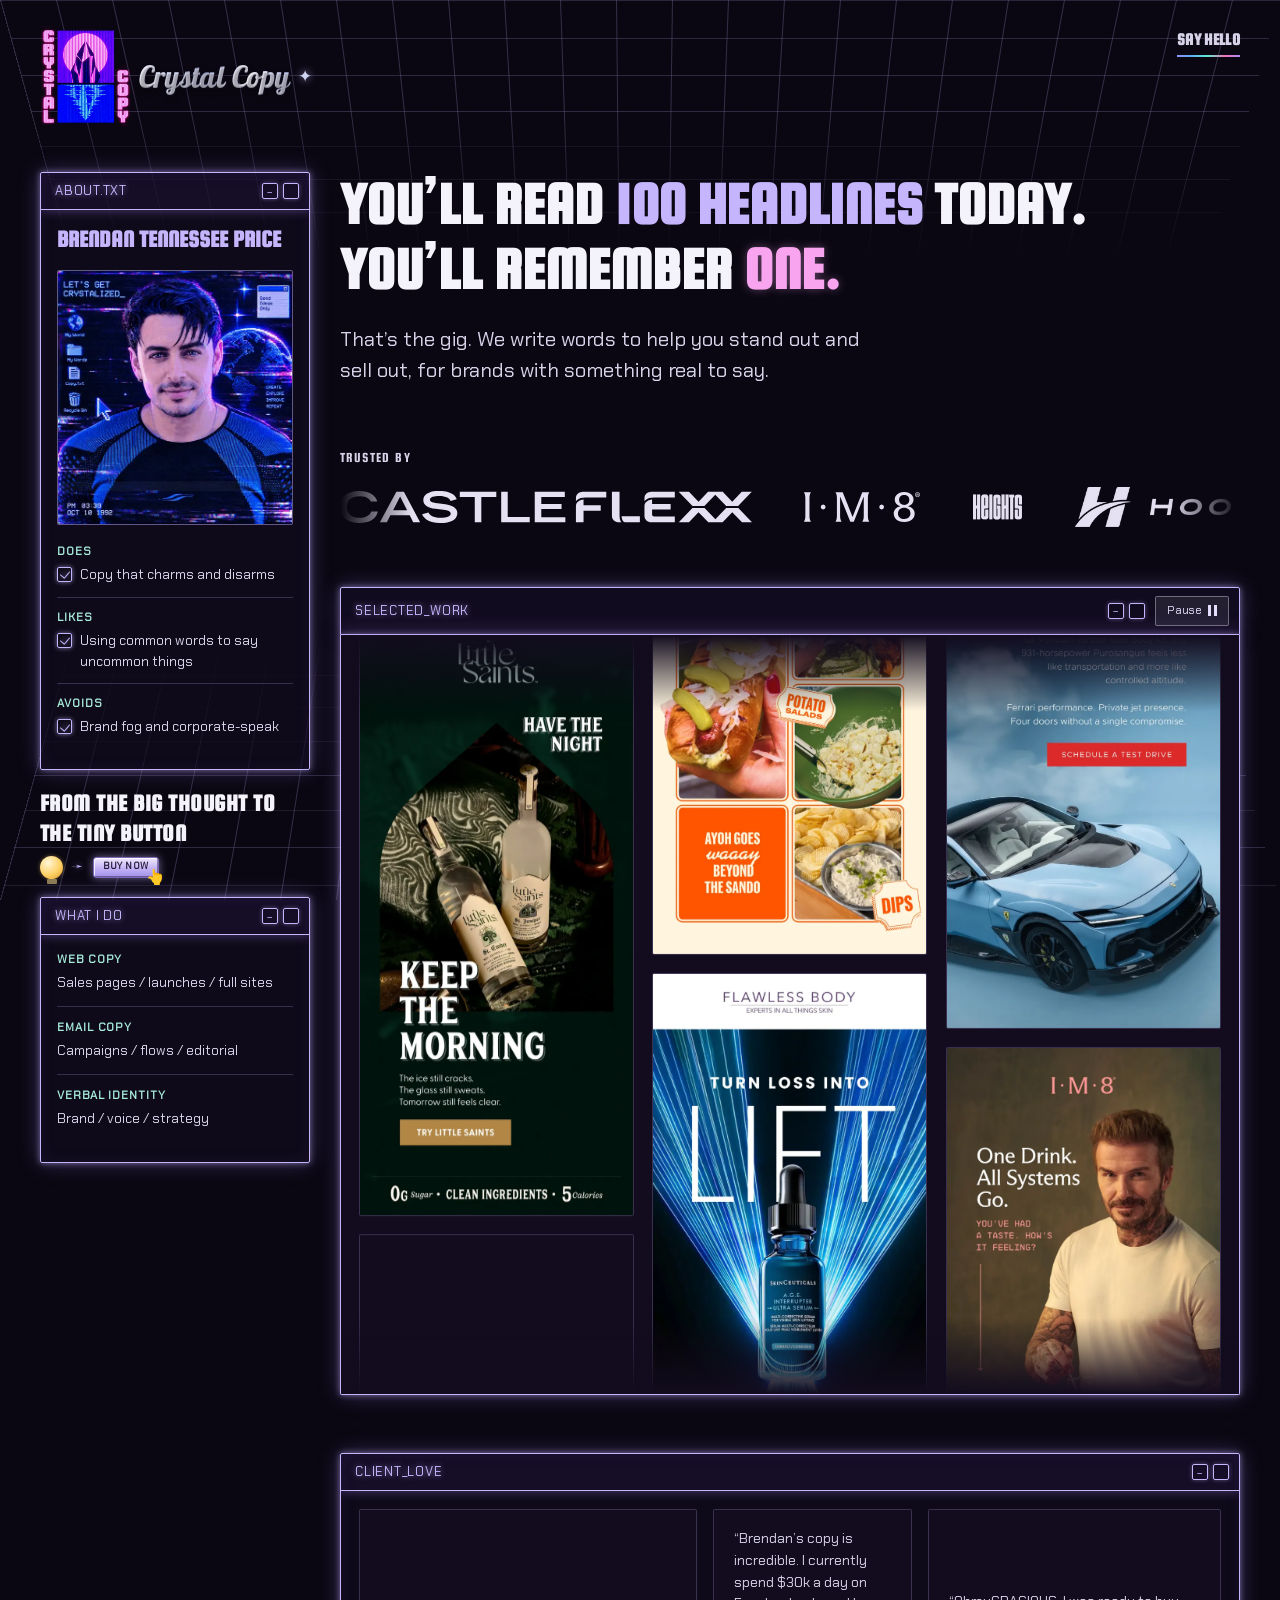
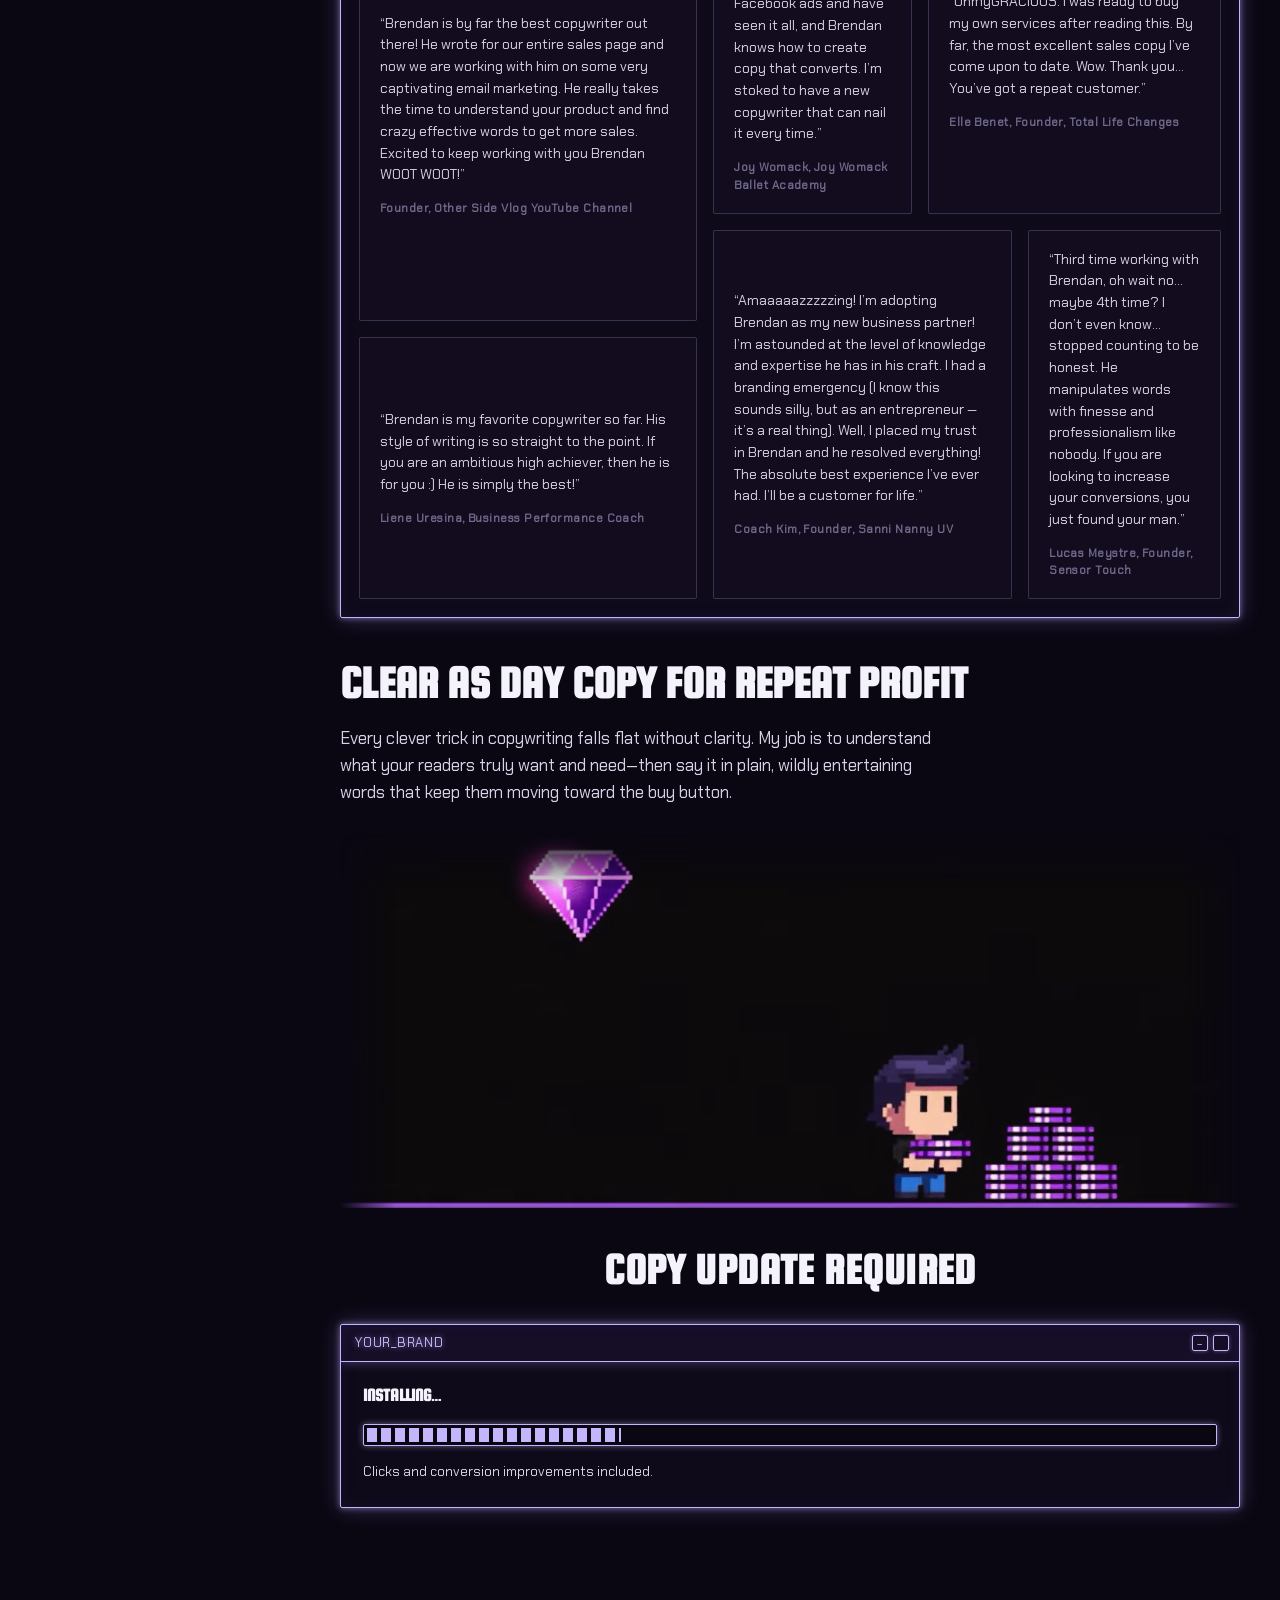
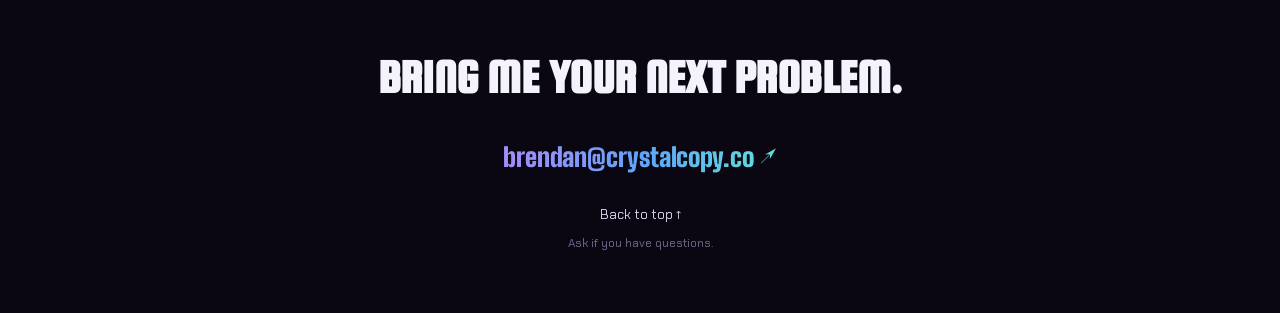
==== index.html @ b353e186 "Fix mobile headline wrap and restyle "one." to match the logo Mobile: the hero headline's single for" ====
<!DOCTYPE html>
<html lang="en">
<head>
<meta charset="UTF-8">
<meta name="viewport" content="width=device-width, initial-scale=1">
<title>Crystal Copy</title>
<meta name="description" content="Crystal Copy writes verbal identity, web copy, launch pages, and email campaigns for brands with something real to say.">
<meta property="og:type" content="website">
<meta property="og:url" content="https://crystalcopy.co/">
<meta property="og:title" content="The words you need">
<meta property="og:description" content="You&rsquo;ll read 100 headlines today. You&rsquo;ll remember one.">
<meta property="og:image" content="https://crystalcopy.co/logo.png">
<meta name="twitter:card" content="summary_large_image">
<meta name="twitter:title" content="The words you need">
<meta name="twitter:description" content="You&rsquo;ll read 100 headlines today. You&rsquo;ll remember one.">
<meta name="twitter:image" content="https://crystalcopy.co/logo.png">
<link rel="preconnect" href="https://fonts.googleapis.com">
<link rel="preconnect" href="https://fonts.gstatic.com" crossorigin>
<link href="https://fonts.googleapis.com/css2?family=Lobster&family=Big+Shoulders+Display:ital,wght@0,700;0,900;1,900&display=swap" rel="stylesheet">
<link rel="stylesheet" href="style.css">
<link rel="icon" href="data:image/svg+xml,%3Csvg xmlns='http://www.w3.org/2000/svg' viewBox='0 0 32 32'%3E%3Cdefs%3E%3ClinearGradient id='g' x1='0' y1='0' x2='1' y2='1'%3E%3Cstop offset='0%25' stop-color='%238b5cf6'/%3E%3Cstop offset='50%25' stop-color='%234fd8e0'/%3E%3Cstop offset='100%25' stop-color='%23ff6ec7'/%3E%3C/linearGradient%3E%3C/defs%3E%3Crect width='32' height='32' rx='8' fill='%2308070d'/%3E%3Ccircle cx='16' cy='16' r='9' fill='url(%23g)'/%3E%3C/svg%3E">
</head>
<body>
<div class="grid-floor" aria-hidden="true"></div>
<div class="grid-ceiling" aria-hidden="true"></div>
<div class="page" id="top">

  <header class="topbar">
    <a class="logo" href="#top">
      <img id="logo-img" class="logo-img" alt="Crystal Copy">
      <span class="logo-text" id="logo-fallback">Crystal Copy <span class="spark" aria-hidden="true">✦</span></span>
    </a>
    <nav class="nav">
      <a class="nav-primary" href="#contact">Say hello</a>
    </nav>
  </header>

  <div class="layout">

    <aside class="sidebar">
      <section class="box box-profile" aria-labelledby="profile-heading">
        <div class="box-titlebar">
          <span class="titlebar-label">ABOUT.TXT</span>
          <span class="winctl-group" aria-hidden="true">
            <span class="winctl">−</span>
            <span class="winctl winctl-max"></span>
          </span>
        </div>
        <div class="box-body">
          <h2 id="profile-heading" class="box-heading">Brendan Tennessee Price</h2>

          <div class="portrait-frame">
            <div class="portrait-clip">
              <div class="portrait-fallback" aria-hidden="true">
                <span class="portrait-plus">+</span>
                <span class="portrait-label">Portrait</span>
              </div>
              <img id="portrait-img" class="portrait-img" alt="Portrait of Brendan Tennessee Price">
            </div>
          </div>

          <dl class="traits">
            <div class="trait">
              <dt>Does</dt>
              <dd><span class="checkbox" aria-hidden="true"></span>Copy that charms and disarms</dd>
            </div>
            <div class="trait">
              <dt>Likes</dt>
              <dd><span class="checkbox" aria-hidden="true"></span>Using common words to say uncommon things</dd>
            </div>
            <div class="trait">
              <dt>Avoids</dt>
              <dd><span class="checkbox" aria-hidden="true"></span>Brand fog and corporate-speak</dd>
            </div>
          </dl>
        </div>
      </section>

      <p class="sidebar-tagline">
        FROM THE BIG THOUGHT TO THE TINY BUTTON
        <span class="idea-flow">
          <span class="idea-bulb" aria-hidden="true"></span>
          <span class="idea-arrow" aria-hidden="true">&rarr;</span>
          <span class="click-button-wrap">
            <span class="click-button" aria-hidden="true">BUY NOW</span>
            <span class="click-finger" aria-hidden="true">&#128070;</span>
          </span>
        </span>
      </p>

      <section class="box box-services" aria-label="What I do">
        <div class="box-titlebar">
          <span class="titlebar-label">WHAT I DO</span>
          <span class="winctl-group" aria-hidden="true">
            <span class="winctl">−</span>
            <span class="winctl winctl-max"></span>
          </span>
        </div>
        <div class="box-body">
          <dl class="services">
            <div class="service">
              <dt>Web copy</dt>
              <dd>Sales pages / launches / full sites</dd>
            </div>
            <div class="service">
              <dt>Email copy</dt>
              <dd>Campaigns / flows / editorial</dd>
            </div>
            <div class="service">
              <dt>Verbal identity</dt>
              <dd>Brand / voice / strategy</dd>
            </div>
          </dl>
        </div>
      </section>
    </aside>

    <main class="main">
      <section class="hero">
        <h1>You&rsquo;ll read <span class="dim">100 headlines</span> today.<br class="hero-break-desktop"> You&rsquo;ll remember <br class="hero-break-mobile"><span class="pop">one.</span></h1>
        <p class="subhead">That&rsquo;s the gig. We write words to help you stand out and sell out, for brands with something real to say.</p>
      </section>

      <section class="marquee-section" aria-label="Brands I've written for">
        <p class="marquee-label">Trusted by</p>
        <div class="marquee-viewport">
          <div class="marquee-track">
            <div class="marquee-group">
              <span class="marquee-logo tier-d" style="--logo-url:url('client-logos/castleflexx.svg');aspect-ratio:12.873" role="img" aria-label="Castleflexx"></span>
              <span class="marquee-logo tier-b" style="--logo-url:url('client-logos/im8.svg');aspect-ratio:3.884" role="img" aria-label="IM8"></span>
              <span class="marquee-logo tier-a" style="--logo-url:url('client-logos/heights.svg');aspect-ratio:1.939" role="img" aria-label="Heights"></span>
              <span class="marquee-logo tier-c" style="--logo-url:url('client-logos/hoolest.png');aspect-ratio:6.567" role="img" aria-label="Hoolest"></span>
              <span class="marquee-logo tier-a" style="--logo-url:url('client-logos/organictraditions.svg');aspect-ratio:2.558" role="img" aria-label="Organic Traditions"></span>
              <span class="marquee-logo tier-a" style="--logo-url:url('client-logos/ketobrick.png');aspect-ratio:2.814" role="img" aria-label="KetoBrick"></span>
              <span class="marquee-logo tier-b" style="--logo-url:url('client-logos/hotchocolatedesign.png');aspect-ratio:5.620" role="img" aria-label="Hot Chocolate Design"></span>
              <span class="marquee-logo tier-a" style="--logo-url:url('client-logos/littlesaints.svg');aspect-ratio:1.826" role="img" aria-label="Little Saints"></span>
              <span class="marquee-logo tier-c" style="--logo-url:url('client-logos/cooljarz.png');aspect-ratio:7.000" role="img" aria-label="CoolJarz"></span>
              <span class="marquee-logo tier-d" style="--logo-url:url('client-logos/isagrutman.png');aspect-ratio:12.258" role="img" aria-label="Isa Grutman"></span>
              <span class="marquee-logo tier-c" style="--logo-url:url('client-logos/eurocar.png');aspect-ratio:9.259" role="img" aria-label="EuroCar"></span>
            </div>
            <div class="marquee-group" aria-hidden="true">
              <span class="marquee-logo tier-d" style="--logo-url:url('client-logos/castleflexx.svg');aspect-ratio:12.873"></span>
              <span class="marquee-logo tier-b" style="--logo-url:url('client-logos/im8.svg');aspect-ratio:3.884"></span>
              <span class="marquee-logo tier-a" style="--logo-url:url('client-logos/heights.svg');aspect-ratio:1.939"></span>
              <span class="marquee-logo tier-c" style="--logo-url:url('client-logos/hoolest.png');aspect-ratio:6.567"></span>
              <span class="marquee-logo tier-a" style="--logo-url:url('client-logos/organictraditions.svg');aspect-ratio:2.558"></span>
              <span class="marquee-logo tier-a" style="--logo-url:url('client-logos/ketobrick.png');aspect-ratio:2.814"></span>
              <span class="marquee-logo tier-b" style="--logo-url:url('client-logos/hotchocolatedesign.png');aspect-ratio:5.620"></span>
              <span class="marquee-logo tier-a" style="--logo-url:url('client-logos/littlesaints.svg');aspect-ratio:1.826"></span>
              <span class="marquee-logo tier-c" style="--logo-url:url('client-logos/cooljarz.png');aspect-ratio:7.000"></span>
              <span class="marquee-logo tier-d" style="--logo-url:url('client-logos/isagrutman.png');aspect-ratio:12.258"></span>
              <span class="marquee-logo tier-c" style="--logo-url:url('client-logos/eurocar.png');aspect-ratio:9.259"></span>
            </div>
          </div>
        </div>
      </section>

      <section class="wall-section" id="work" aria-label="Selected email campaigns">
        <div class="wall-titlebar">
          <span class="titlebar-label">SELECTED_WORK</span>
          <span class="winctl-group" aria-hidden="true">
            <span class="winctl">−</span>
            <span class="winctl winctl-max"></span>
          </span>
          <button id="pause" type="button" aria-pressed="false"><span class="pause-text">Pause</span> <span class="pause-icon" aria-hidden="true"></span></button>
        </div>
        <div id="wall" class="wall" aria-label="Scrolling wall of email campaign designs"></div>
        <p id="notice" class="notice" role="status"></p>
      </section>

      <section class="testimonial-section" aria-label="Client testimonials">
        <div class="box testimonial-box">
          <div class="box-titlebar">
            <span class="titlebar-label">CLIENT_LOVE</span>
            <span class="winctl-group" aria-hidden="true">
              <span class="winctl">−</span>
              <span class="winctl winctl-max"></span>
            </span>
          </div>
          <div class="box-body testimonial-body">
            <div class="testimonial-grid">
              <div class="testimonial-col testimonial-col-left">
                <figure class="testimonial-card t-big">
                  <blockquote>&ldquo;Brendan is by far the best copywriter out there! He wrote for our entire sales page and now we are working with him on some very captivating email marketing. He really takes the time to understand your product and find crazy effective words to get more sales. Excited to keep working with you Brendan WOOT WOOT!&rdquo;</blockquote>
                  <figcaption>Founder, Other Side Vlog YouTube Channel</figcaption>
                </figure>
                <figure class="testimonial-card t-small">
                  <blockquote>&ldquo;Brendan is my favorite copywriter so far. His style of writing is so straight to the point. If you are an ambitious high achiever, then he is for you :) He is simply the best!&rdquo;</blockquote>
                  <figcaption>Liene Uresina, Business Performance Coach</figcaption>
                </figure>
              </div>
              <div class="testimonial-col testimonial-col-right">
                <div class="testimonial-row">
                  <figure class="testimonial-card t-medium">
                    <blockquote>&ldquo;Brendan&rsquo;s copy is incredible. I currently spend $30k a day on Facebook ads and have seen it all, and Brendan knows how to create copy that converts. I&rsquo;m stoked to have a new copywriter that can nail it every time.&rdquo;</blockquote>
                    <figcaption>Joy Womack, Joy Womack Ballet Academy</figcaption>
                  </figure>
                  <figure class="testimonial-card t-wide">
                    <blockquote>&ldquo;OhmyGRACIOUS. I was ready to buy my own services after reading this. By far, the most excellent sales copy I&rsquo;ve come upon to date. Wow. Thank you&hellip; You&rsquo;ve got a repeat customer.&rdquo;</blockquote>
                    <figcaption>Elle Benet, Founder, Total Life Changes</figcaption>
                  </figure>
                </div>
                <div class="testimonial-row">
                  <figure class="testimonial-card t-large">
                    <blockquote>&ldquo;Amaaaaazzzzzing! I&rsquo;m adopting Brendan as my new business partner! I&rsquo;m astounded at the level of knowledge and expertise he has in his craft. I had a branding emergency (I know this sounds silly, but as an entrepreneur &mdash; it&rsquo;s a real thing). Well, I placed my trust in Brendan and he resolved everything! The absolute best experience I&rsquo;ve ever had. I&rsquo;ll be a customer for life.&rdquo;</blockquote>
                    <figcaption>Coach Kim, Founder, Sanni Nanny UV</figcaption>
                  </figure>
                  <figure class="testimonial-card t-narrow">
                    <blockquote>&ldquo;Third time working with Brendan, oh wait no&hellip; maybe 4th time? I don&rsquo;t even know&hellip; stopped counting to be honest. He manipulates words with finesse and professionalism like nobody. If you are looking to increase your conversions, you just found your man.&rdquo;</blockquote>
                    <figcaption>Lucas Meystre, Founder, Sensor Touch</figcaption>
                  </figure>
                </div>
              </div>
            </div>
          </div>
        </div>
      </section>

      <section class="clarity-section" aria-label="Why clarity sells">
        <h2 class="clarity-headline">Clear as day copy for repeat profit</h2>
        <p class="clarity-body">Every clever trick in copywriting falls flat without clarity. My job is to understand what your readers truly want and need&mdash;then say it in plain, wildly entertaining words that keep them moving toward the buy button.</p>
        <div class="clarity-media">
          <video class="clarity-video" autoplay loop muted playsinline poster="crystal-coins-poster.jpg" aria-hidden="true">
            <source src="crystal-coins.webm" type="video/webm">
            <source src="crystal-coins.mp4" type="video/mp4">
          </video>
        </div>
      </section>

      <section class="update-section" aria-label="Copy update notice">
        <h2 class="update-headline">Copy update required</h2>
        <div class="box update-box">
          <div class="box-titlebar">
            <span class="titlebar-label">YOUR_BRAND</span>
            <span class="winctl-group" aria-hidden="true">
              <span class="winctl">−</span>
              <span class="winctl winctl-max"></span>
            </span>
          </div>
          <div class="box-body update-box-body">
            <p class="update-heading">Installing&hellip;</p>
            <div class="update-progress" role="progressbar" aria-valuenow="30" aria-valuemin="0" aria-valuemax="100" aria-label="Installing copy update">
              <div class="update-progress-track">
                <div class="update-progress-segments"></div>
              </div>
            </div>
            <p class="update-subheading">Clicks and conversion improvements included.</p>
          </div>
        </div>
      </section>
    </main>

  </div>

  <footer class="cta" id="contact">
    <h2>Bring me your next problem.</h2>
    <a class="email-link" href="mailto:brendan@crystalcopy.co">brendan@crystalcopy.co <span aria-hidden="true">↗</span></a>
    <div class="cta-row">
      <a class="back-to-top" href="#top">Back to top <span aria-hidden="true">↑</span></a>
      <p class="fine-print">Ask if you have questions.</p>
    </div>
  </footer>

</div>
<script src="script.js"></script>
</body>
</html>
---- style.css ----
/* ---------- Reset & tokens ---------- */
* { box-sizing: border-box; margin: 0; padding: 0; }
[hidden] { display: none !important; }

:root {
  --bg: #0a0712;
  --bg-alt: #120c1e;
  --panel: #130e20;
  --panel-raised: #171129;
  --border: rgba(196, 181, 253, 0.22);
  --border-strong: rgba(196, 181, 253, 0.42);
  --glow: #c4b5fd;
  --text: #f4f2fa;
  --text-dim: #d6d2e8;
  --text-faint: #706a8c;

  --holo: linear-gradient(100deg, #a78bfa 0%, #60a5fa 26%, #5eead4 52%, #f472b6 78%, #a78bfa 100%);
  --titlebar: linear-gradient(180deg, #4a3a78 0%, #34274f 100%);
  --chrome: linear-gradient(100deg,
    #eef0fb 0%, #b8bfe0 8%, #6d72a0 16%, #f5f6ff 26%,
    #9098c8 34%, #4d5182 42%, #e4e7fa 52%, #aab0dc 60%,
    #666c9c 70%, #f5f6ff 80%, #8890c0 90%, #eef0fb 100%);

  --radius-box: 2px;
  --radius-sm: 2px;
}

/* Self-hosted display font for the hero headline and every other
   heading/label that previously used Orbitron. */
@font-face {
  font-family: "Squada One";
  src: url("squada-one.woff2") format("woff2");
  font-weight: 400;
  font-style: normal;
  font-display: swap;
}

/* Self-hosted body font - replaces Share Tech Mono everywhere it was
   used (base body copy, window chrome labels, buttons). */
@font-face {
  font-family: "Chakra Petch";
  src: url("chakra-petch.woff2") format("woff2");
  font-weight: 400;
  font-style: normal;
  font-display: swap;
}

html { scroll-behavior: smooth; }

body {
  background: var(--bg);
  color: var(--text);
  font-family: "Chakra Petch", "Courier New", monospace;
  font-size: 16px;
  line-height: 1.55;
  -webkit-font-smoothing: antialiased;
  position: relative;
  overflow-x: hidden;
}

h1, h2, .box-heading, .titlebar-label {
  font-family: "Squada One", "Big Shoulders Display", "Archivo Black", sans-serif;
  text-transform: uppercase;
}

.titlebar-label, .portrait-label, .trait dt, .service dt, .nav, .fine-print {
  font-family: "Chakra Petch", "Courier New", monospace;
}

a { color: inherit; text-decoration: none; }
ul { list-style: none; }

.page {
  max-width: 1280px;
  margin: 0 auto;
  padding: 0 clamp(16px, 4vw, 40px) 0;
  position: relative;
  z-index: 1;
}

/* ---------- Synthwave grid background ---------- */
/* Symmetric floor + ceiling "room" grid, single line color (mixing two
   colors here previously is what read as "not uniform" once perspective
   compressed them together). A large perspective distance + moderate
   angle keeps compression gradual near each horizon, avoiding the
   moire/bunching artifact steeper setups produced. */
.grid-floor,
.grid-ceiling {
  position: fixed;
  inset: auto 0 0 0;
  height: 46vh;
  z-index: 0;
  pointer-events: none;
  background-image:
    linear-gradient(rgba(196, 181, 253, 0.5) 1px, transparent 1px),
    linear-gradient(90deg, rgba(196, 181, 253, 0.5) 1px, transparent 1px);
  background-size: 56px 56px, 56px 56px;
  transform: perspective(2400px) rotateX(46deg);
  transform-origin: bottom center;
  -webkit-mask-image: linear-gradient(to top, black 0%, black 40%, transparent 100%);
  mask-image: linear-gradient(to top, black 0%, black 40%, transparent 100%);
  opacity: 0.45;
}

.grid-ceiling {
  inset: 0 0 auto 0;
  transform: perspective(2400px) rotateX(-46deg);
  transform-origin: top center;
  -webkit-mask-image: linear-gradient(to bottom, black 0%, black 40%, transparent 100%);
  mask-image: linear-gradient(to bottom, black 0%, black 40%, transparent 100%);
}

/* ---------- Topbar ---------- */
.topbar {
  display: flex;
  align-items: flex-start;
  justify-content: space-between;
  flex-wrap: wrap;
  gap: 14px;
  padding: 26px 0 46px;
}

.logo {
  display: inline-flex;
  align-items: center;
  gap: 8px;
}

.logo-img {
  display: block;
  /* Near-square composite mark (vertical CRYSTAL/COPY type flanking
     center art) - sized by height to sit in the topbar like a badge,
     rather than the old wide wordmark's width-based sizing. */
  height: 100px;
  width: auto;
  max-width: 55vw;
  opacity: 0;
  transition: opacity 0.25s ease;
}

.logo-img.is-loaded {
  opacity: 1;
}

.logo-text {
  font-family: "Lobster", "Brush Script MT", cursive;
  font-size: 30px;
  letter-spacing: 0.01em;
  background: var(--chrome);
  background-size: 250% 100%;
  -webkit-background-clip: text;
  background-clip: text;
  color: transparent;
  text-shadow:
    0 1px 0 rgba(255,255,255,0.5),
    1px 2px 1px rgba(20,14,40,0.55),
    2px 4px 6px rgba(0,0,0,0.45);
  animation: chromeSweep 7s ease-in-out infinite;
  display: inline-flex;
  align-items: center;
  gap: 8px;
}

.logo-text .spark {
  -webkit-text-fill-color: initial;
  background: none;
  text-shadow: none;
  color: #cdd3f0;
  font-size: 17px;
  filter: drop-shadow(0 0 4px rgba(196, 181, 253, 0.8));
}

@keyframes chromeSweep {
  0%, 100% { background-position: 0% 50%; }
  50% { background-position: 100% 50%; }
}

.nav {
  display: flex;
  align-items: center;
  gap: 22px;
  font-size: 13px;
}

.nav a {
  color: var(--text-dim);
  transition: color .2s ease;
}

.nav a:hover { color: var(--text); }

.nav-primary {
  font-family: "Squada One", "Big Shoulders Display", "Archivo Black", sans-serif;
  font-size: 17px;
  font-weight: 700;
  letter-spacing: 0.02em;
  text-transform: uppercase;
  color: var(--text);
  border-bottom: 2px solid;
  border-image: var(--holo) 1;
  padding-bottom: 3px;
}

@keyframes holoShift {
  0%, 100% { background-position: 0% 50%; }
  50% { background-position: 100% 50%; }
}

/* ---------- Layout ---------- */
.layout {
  display: grid;
  grid-template-columns: 270px minmax(0, 1fr);
  gap: clamp(18px, 3vw, 30px);
  padding-bottom: 60px;
}

@media (max-width: 860px) {
  .layout { grid-template-columns: 1fr; }
  /* Lead with the hero + email wall, then the sidebar (bio/services),
     then Copy Update Required last. <main>'s children are spliced
     into .layout's own grid (display: contents) so each section can
     be ordered independently of the sidebar. Desktop keeps its
     side-by-side layout untouched — this only affects the mobile
     single-column stack. */
  .main { display: contents; }
  .hero { order: 1; min-width: 0; }
  .marquee-section { order: 2; min-width: 0; }
  .wall-section { order: 3; min-width: 0; }
  .sidebar { order: 4; }
  .testimonial-section { order: 5; min-width: 0; }
  .clarity-section { order: 6; min-width: 0; }
  .update-section { order: 7; min-width: 0; }
}

/* ---------- Sidebar: boxy window-chrome panels ---------- */
.sidebar {
  display: flex;
  flex-direction: column;
  gap: 18px;
  position: sticky;
  top: 20px;
  align-self: start;
}

@media (max-width: 860px) {
  .sidebar { position: static; flex-direction: row; flex-wrap: wrap; }
  .sidebar .box { flex: 1 1 260px; }
}

.box {
  border: 1.5px solid var(--glow);
  border-radius: var(--radius-box);
  background: rgba(19, 14, 32, 0.55);
  overflow: hidden;
  box-shadow:
    0 0 6px rgba(196, 181, 253, 0.55),
    0 0 22px rgba(167, 139, 250, 0.3),
    inset 0 0 16px rgba(139, 92, 246, 0.08);
}

.box-titlebar, .wall-titlebar {
  display: flex;
  align-items: center;
  gap: 10px;
  padding: 8px 10px 8px 14px;
  background: rgba(139, 92, 246, 0.06);
  border-bottom: 1.5px solid var(--glow);
  box-shadow: 0 1px 10px rgba(167, 139, 250, 0.35);
}

.titlebar-label {
  font-size: 13px;
  letter-spacing: 0.06em;
  color: var(--glow);
  text-shadow: 0 0 6px rgba(196, 181, 253, 0.7);
  flex: 1;
}

.winctl-group {
  display: flex;
  gap: 5px;
}

.winctl {
  width: 16px;
  height: 16px;
  border: 1px solid var(--glow);
  border-radius: 2px;
  display: flex;
  align-items: center;
  justify-content: center;
  font-family: "Chakra Petch", monospace;
  font-size: 11px;
  line-height: 1;
  color: var(--glow);
  background: transparent;
  box-shadow: 0 0 4px rgba(196, 181, 253, 0.4);
}

.box-heading {
  /* Sized to span the box's own content width (matches the portrait
     image below it); bright purple instead of white so the hero
     headline still reads as the page's loudest element. */
  font-size: 24px;
  font-weight: 700;
  line-height: 1.15;
  color: var(--glow);
  margin-bottom: 16px;
}

.box-body {
  padding: 16px 16px 20px;
}

.portrait-frame {
  position: relative;
  width: 100%;
  aspect-ratio: 500 / 541;
  margin: 0 0 18px;
  border-radius: var(--radius-sm);
  border: 1.5px dashed var(--border-strong);
  background: linear-gradient(160deg, rgba(139, 92, 246, 0.14), rgba(94, 234, 212, 0.08));
}

.portrait-frame.has-photo {
  border-style: solid;
}

.portrait-clip {
  position: absolute;
  inset: 0;
  border-radius: inherit;
  overflow: hidden;
}

.portrait-fallback {
  position: absolute;
  inset: 0;
  display: flex;
  flex-direction: column;
  align-items: center;
  justify-content: center;
  gap: 6px;
}

.portrait-plus {
  font-family: "Squada One", "Big Shoulders Display", "Archivo Black", sans-serif;
  font-size: 26px;
  font-weight: 700;
  color: var(--border-strong);
}

.portrait-label {
  font-size: 10.5px;
  letter-spacing: 0.16em;
  text-transform: uppercase;
  color: var(--text-faint);
}

.portrait-img {
  position: absolute;
  inset: 0;
  width: 100%;
  height: 100%;
  object-fit: contain;
  object-position: 50% 50%;
  background: var(--bg-alt);
}

.traits {
  display: flex;
  flex-direction: column;
}

.trait {
  padding: 11px 0;
  border-top: 1px solid var(--border);
}

.trait:first-child { border-top: none; padding-top: 0; }

.trait dt {
  font-size: 11.5px;
  font-weight: 700;
  letter-spacing: 0.08em;
  text-transform: uppercase;
  color: #a8ecdc;
  margin-bottom: 4px;
}

.trait dd {
  display: flex;
  align-items: flex-start;
  gap: 8px;
  font-size: 13.5px;
  color: var(--text-dim);
}

.checkbox {
  flex-shrink: 0;
  display: flex;
  align-items: center;
  justify-content: center;
  width: 15px;
  height: 15px;
  margin-top: 2px;
  border: 1.5px solid var(--glow);
  border-radius: 2px;
  box-shadow: 0 0 5px rgba(196, 181, 253, 0.6);
}

.checkbox::after {
  content: "";
  width: 5px;
  height: 8px;
  margin-top: -1.5px;
  border-right: 1.5px solid var(--glow);
  border-bottom: 1.5px solid var(--glow);
  transform: rotate(40deg);
  filter: drop-shadow(0 0 3px rgba(196, 181, 253, 0.8));
}

.sidebar-tagline {
  font-family: "Squada One", "Big Shoulders Display", "Archivo Black", sans-serif;
  font-size: 24px;
  font-weight: 700;
  letter-spacing: 0.02em;
  line-height: 1.25;
  color: var(--text);
  display: flex;
  align-items: center;
  flex-wrap: wrap;
  gap: 8px;
}

/* Idea -> click sequence: a glowing bulb and an arrow nudge toward the
   button right before it presses, so the loop reads left-to-right. The
   bulb is sized to match the button's own height - big idea, tiny button.
   Grouped in one nowrap flex item so the sequence wraps as a whole
   instead of splitting the arrow from the button on narrow screens. */
.idea-flow {
  display: inline-flex;
  align-items: center;
  flex-wrap: nowrap;
  gap: 8px;
}

.idea-bulb {
  position: relative;
  width: 23px;
  height: 23px;
  border-radius: 50%;
  background: radial-gradient(circle at 35% 30%, #fff6d8, #ffd166 55%, #d99a2b 100%);
  box-shadow: 0 0 4px rgba(255, 209, 102, 0.4);
  animation: bulbGlow 2.6s ease-in-out infinite;
}

.idea-bulb::after {
  content: "";
  position: absolute;
  left: 50%;
  bottom: -5px;
  width: 10px;
  height: 5px;
  transform: translateX(-50%);
  background: #8a7a55;
  border-radius: 1px;
}

@keyframes bulbGlow {
  0%, 60%, 100% { box-shadow: 0 0 4px rgba(255, 209, 102, 0.4); opacity: 0.75; }
  75% { box-shadow: 0 0 12px rgba(255, 209, 102, 1); opacity: 1; }
}

.idea-arrow {
  color: var(--glow);
  font-size: 13px;
  text-shadow: 0 0 6px rgba(196, 181, 253, 0.7);
  animation: arrowNudge 2.6s ease-in-out infinite;
}

@keyframes arrowNudge {
  0%, 60%, 100% { transform: translateX(0); opacity: 0.7; }
  75% { transform: translateX(3px); opacity: 1; }
}

.click-button-wrap {
  position: relative;
  display: inline-flex;
}

.click-finger {
  position: absolute;
  right: -7px;
  bottom: -9px;
  font-size: 15px;
  transform-origin: bottom right;
  animation: fingerTap 2.6s ease-in-out infinite;
}

@keyframes fingerTap {
  0%, 75%, 100% { transform: translateY(0) rotate(0deg); }
  82%, 90% { transform: translateY(2px) rotate(-6deg); }
}

/* A tiny CSS-built "early internet button" instead of a sourced GIF:
   a 3D-beveled button that loops a press animation on its own. */
.click-button {
  display: inline-flex;
  align-items: center;
  justify-content: center;
  margin-left: 2px;
  padding: 3px 9px 4px;
  font-family: "Chakra Petch", monospace;
  font-size: 9.5px;
  font-weight: 700;
  letter-spacing: 0.05em;
  color: #241a38;
  background: linear-gradient(180deg, #efe9ff 0%, #c3b3f5 55%, #a290ea 100%);
  border: 1px solid #7a67b8;
  border-radius: 3px;
  box-shadow:
    inset -1px -1px 0 rgba(40, 24, 66, 0.45),
    inset 1px 1px 0 rgba(255, 255, 255, 0.75),
    0 0 8px rgba(196, 181, 253, 0.55);
  vertical-align: middle;
  transform: translateY(0);
  animation: clickButtonPress 2.6s ease-in-out infinite;
}

@keyframes clickButtonPress {
  0%, 75%, 100% {
    transform: translateY(0);
    box-shadow:
      inset -1px -1px 0 rgba(40, 24, 66, 0.45),
      inset 1px 1px 0 rgba(255, 255, 255, 0.75),
      0 0 8px rgba(196, 181, 253, 0.55);
  }
  82%, 90% {
    transform: translateY(1.5px);
    box-shadow:
      inset 1px 1px 0 rgba(40, 24, 66, 0.4),
      inset -1px -1px 0 rgba(255, 255, 255, 0.35),
      0 0 4px rgba(196, 181, 253, 0.35);
  }
}

.services {
  display: flex;
  flex-direction: column;
}

.service {
  padding: 12px 0;
  border-top: 1px solid var(--border);
}

.service:first-child { border-top: none; padding-top: 0; }

.service dt {
  font-size: 11.5px;
  font-weight: 700;
  letter-spacing: 0.08em;
  text-transform: uppercase;
  color: #a8ecdc;
  margin-bottom: 4px;
}

.service dd {
  font-size: 13.5px;
  color: var(--text-dim);
}

/* ---------- Main / Hero ---------- */
.main { min-width: 0; }

.hero { padding: 0; }

.hero h1 {
  font-family: "Squada One", "Big Shoulders Display", "Archivo Black", sans-serif;
  font-size: clamp(34px, 5.4vw, 60px);
  font-weight: 900;
  line-height: 1.08;
  letter-spacing: 0;
  color: var(--text);
}


.hero h1 .dim { color: var(--glow); }

.hero h1 .pop {
  color: #f9a4ef;
  text-shadow: 0 0 10px rgba(249, 164, 239, 0.35);
}

/* Desktop reads "today." then breaks into "You'll remember one."; on
   mobile that forced break orphans "today." alone on its own short
   line, so the two variants swap which <br> is active: mobile lets
   the whole line flow and wrap naturally, with a break kept only
   right before "one." so it always lands on its own last line. */
.hero-break-mobile { display: none; }

@media (max-width: 860px) {
  .hero-break-desktop { display: none; }
  .hero-break-mobile { display: inline; }
  /* Glow reads stronger at mobile's smaller headline size relative to
     the blur radius, so it's dialed back rather than reused as-is. */
  .hero h1 .pop { text-shadow: 0 0 6px rgba(249, 164, 239, 0.3); }
}

.subhead {
  margin-top: 22px;
  font-size: clamp(18px, 1.6vw, 21px);
  color: var(--text-dim);
  max-width: 46ch;
}

/* ---------- Client logo marquee ---------- */
.marquee-section {
  margin-top: 60px;
  margin-bottom: 60px;
}

.marquee-label {
  font-family: "Squada One", "Big Shoulders Display", "Archivo Black", sans-serif;
  font-size: 14px;
  letter-spacing: 0.1em;
  color: var(--text-dim);
  text-transform: uppercase;
  margin-bottom: 18px;
}

.marquee-viewport {
  overflow: hidden;
  -webkit-mask-image: linear-gradient(90deg, transparent 0, black 72px, black calc(100% - 72px), transparent 100%);
  mask-image: linear-gradient(90deg, transparent 0, black 72px, black calc(100% - 72px), transparent 100%);
}

.marquee-track {
  display: flex;
  width: max-content;
  /* Duration tuned to the doubled group's actual width so the scroll
     speed (px/s) stays constant even though logos are now sized
     individually (optical balance) rather than a uniform box. */
  animation: marqueeScroll 60s linear infinite;
}

.marquee-track:hover {
  animation-play-state: paused;
}

.marquee-group {
  display: flex;
  align-items: center;
  flex-shrink: 0;
  gap: 52px;
  padding-right: 52px;
}

/* Each logo gets a height tuned to its own aspect ratio (set inline)
   rather than a uniform box, so wordmarks with very different
   proportions read as similar visual weight instead of some
   dominating a shared box and others shrinking into it. */
.marquee-logo {
  display: block;
  width: auto;
  height: var(--tier-h);
  flex-shrink: 0;
  background-color: #e6e1f2;
  -webkit-mask-image: var(--logo-url);
  mask-image: var(--logo-url);
  -webkit-mask-repeat: no-repeat;
  mask-repeat: no-repeat;
  -webkit-mask-position: center;
  mask-position: center;
  -webkit-mask-size: contain;
  mask-size: contain;
  transition: background-color 0.2s ease;
}

.tier-a { --tier-h: 26px; }
.tier-b { --tier-h: 30px; }
.tier-c { --tier-h: 40px; }
.tier-d { --tier-h: 32px; }

.marquee-logo:hover {
  background-color: #ff5fd2;
}

@keyframes marqueeScroll {
  from { transform: translateX(0); }
  to { transform: translateX(-50%); }
}

@media (prefers-reduced-motion: reduce) {
  .marquee-track {
    animation: none;
  }
}

@media (max-width: 860px) {
  .marquee-section {
    margin-top: calc(40px - clamp(18px, 3vw, 30px));
    margin-bottom: calc(40px - clamp(18px, 3vw, 30px));
  }
  .marquee-viewport {
    -webkit-mask-image: linear-gradient(90deg, transparent 0, black 40px, black calc(100% - 40px), transparent 100%);
    mask-image: linear-gradient(90deg, transparent 0, black 40px, black calc(100% - 40px), transparent 100%);
  }
  .marquee-group {
    gap: 34px;
    padding-right: 34px;
  }
  .tier-a { --tier-h: 20px; }
  .tier-b { --tier-h: 23px; }
  .tier-c { --tier-h: 31px; }
  .tier-d { --tier-h: 25px; }
}

/* ---------- Wall (email scroll animation) ---------- */
.wall-section { margin-top: 0; }

.wall-titlebar {
  border-radius: var(--radius-box) var(--radius-box) 0 0;
  border: 1.5px solid var(--glow);
  border-bottom: 1.5px solid var(--glow);
  box-shadow:
    0 0 6px rgba(196, 181, 253, 0.55),
    0 0 22px rgba(167, 139, 250, 0.3);
}

#pause {
  background: rgba(255,255,255,0.08);
  color: #e4defc;
  border: 1px solid rgba(255,255,255,0.35);
  border-radius: var(--radius-sm);
  padding: 5px 11px;
  font: inherit;
  font-family: "Chakra Petch", monospace;
  font-size: 11.5px;
  cursor: pointer;
  transition: background .2s ease, border-color .2s ease;
  display: inline-flex;
  align-items: center;
  gap: 6px;
}

#pause:hover {
  background: rgba(255,255,255,0.15);
  border-color: rgba(255,255,255,0.55);
}

#pause:focus-visible {
  outline: 2px solid #5eead4;
  outline-offset: 2px;
}

.pause-icon {
  display: inline-block;
  position: relative;
  width: 9px;
  height: 11px;
}

.pause-icon::before,
.pause-icon::after {
  content: "";
  position: absolute;
  top: 0;
  bottom: 0;
  width: 3px;
  background: currentColor;
}

.pause-icon::before { left: 0; }
.pause-icon::after { right: 0; }

#pause.is-paused .pause-icon {
  width: 0;
  height: 0;
  border-style: solid;
  border-width: 5.5px 0 5.5px 9px;
  border-color: transparent transparent transparent currentColor;
}

#pause.is-paused .pause-icon::before,
#pause.is-paused .pause-icon::after {
  content: none;
}

.wall {
  --gap: clamp(10px, 1.6vw, 18px);
  display: grid;
  grid-template-columns: repeat(3, minmax(0, 1fr));
  gap: var(--gap);
  height: clamp(420px, 72vw, 760px);
  padding: var(--gap);
  overflow: hidden;
  border-radius: 0 0 var(--radius-box) var(--radius-box);
  border: 1.5px solid var(--glow);
  border-top: none;
  background: var(--bg-alt);
  position: relative;
  box-shadow:
    0 0 6px rgba(196, 181, 253, 0.55),
    0 0 22px rgba(167, 139, 250, 0.3);
}

.wall::before {
  content: "";
  position: absolute;
  inset: 0;
  pointer-events: none;
  z-index: 2;
  background: linear-gradient(180deg, var(--bg-alt) 0%, transparent 10%, transparent 90%, var(--bg-alt) 100%);
}

.column { min-width: 0; }
.track { will-change: transform; }
.group { display: flex; flex-direction: column; gap: var(--gap); padding-bottom: var(--gap); }
.card {
  flex-shrink: 0;
  overflow: hidden;
  border-radius: var(--radius-sm);
  border: 1px solid var(--border);
  background: var(--bg-alt);
}
.card img { display: block; width: 100%; height: auto; }

.wall.reduced { overflow-y: auto; }
.wall.reduced .track { transform: none !important; will-change: auto; }
.wall.reduced .group[aria-hidden] { display: none; }
.wall.reduced::before { display: none; }

.notice {
  margin-top: 10px;
  font-size: 12.5px;
  color: var(--text-faint);
  min-height: 1em;
}

/* ---------- Testimonials ---------- */
.testimonial-section { margin-top: 36px; }

.testimonial-body {
  padding: 18px;
}

/* Bento mosaic: a left column of two stacked cards next to a right
   column of two rows of two cards, mirroring an old-internet tiled
   window layout. Each card's height comes from its own quote length
   rather than a forced ratio, so the mosaic stays uneven like the
   reference sketch without clipping or padding any of the text. */
.testimonial-grid {
  display: flex;
  gap: 16px;
}

.testimonial-col {
  display: flex;
  flex-direction: column;
  gap: 16px;
  min-width: 0;
}

.testimonial-col-left { flex: 0 1 40%; }
.testimonial-col-right { flex: 1 1 60%; }

/* The left column's two cards are stretched by the row above them to
   match the right column's total height, so they need their own
   flex-grow (rather than auto height) to actually fill that space
   instead of leaving blank room below the shorter card. */
.testimonial-col-left .t-big { flex: 1.6 1 auto; }
.testimonial-col-left .t-small { flex: 1 1 auto; }

.testimonial-row {
  display: flex;
  gap: 16px;
}

.testimonial-row .testimonial-card { min-width: 0; }
.testimonial-row .t-medium { flex: 1; }
.testimonial-row .t-wide { flex: 1.6; }
.testimonial-row .t-large { flex: 1.7; }
.testimonial-row .t-narrow { flex: 1; }

.testimonial-card {
  display: flex;
  flex-direction: column;
  justify-content: center;
  gap: 14px;
  padding: 18px 20px;
  border: 1px solid var(--border);
  border-radius: var(--radius-sm);
  background: var(--bg-alt);
}

.testimonial-card blockquote {
  font-size: 14px;
  line-height: 1.55;
  color: var(--text-dim);
}

.testimonial-card figcaption {
  font-size: 11.5px;
  font-weight: 700;
  letter-spacing: 0.04em;
  color: var(--text-faint);
}

@media (max-width: 860px) {
  .testimonial-section { margin-top: 28px; }
  .testimonial-body { padding: 14px; }
  .testimonial-grid,
  .testimonial-row {
    flex-direction: column;
  }
  .testimonial-col-left,
  .testimonial-col-right {
    flex: 1 1 auto;
  }
  .testimonial-row .t-medium,
  .testimonial-row .t-wide,
  .testimonial-row .t-large,
  .testimonial-row .t-narrow {
    flex: 1 1 auto;
  }
}

/* ---------- Clarity pitch ---------- */
.clarity-section { margin-top: 40px; }

.clarity-headline {
  font-family: "Squada One", "Big Shoulders Display", "Archivo Black", sans-serif;
  font-size: clamp(28px, 4.2vw, 46px);
  font-weight: 900;
  line-height: 1.1;
  color: var(--text);
}

.clarity-body {
  margin-top: 16px;
  font-size: clamp(15px, 1.4vw, 17px);
  line-height: 1.6;
  color: var(--text-dim);
  max-width: 60ch;
}

/* Fades on top/left/right so the video's black background blends into
   the page instead of showing a faint edge against the near-black
   site background. The bottom stays crisp (it's the character's
   ground line, not blank background), so it's split across two
   elements: the wrapper fades left/right, the video itself fades top
   only — nesting composes the two instead of needing mask-composite. */
.clarity-media {
  margin-top: 28px;
  overflow: hidden;
  -webkit-mask-image: linear-gradient(90deg, transparent 0, black 56px, black calc(100% - 56px), transparent 100%);
  mask-image: linear-gradient(90deg, transparent 0, black 56px, black calc(100% - 56px), transparent 100%);
}

.clarity-video {
  display: block;
  width: 100%;
  height: auto;
  border-radius: var(--radius-sm);
  -webkit-mask-image: linear-gradient(180deg, transparent 0, black 56px);
  mask-image: linear-gradient(180deg, transparent 0, black 56px);
}

@media (max-width: 860px) {
  .clarity-section { margin-top: 28px; }
  .clarity-media {
    margin-top: 20px;
    -webkit-mask-image: linear-gradient(90deg, transparent 0, black 32px, black calc(100% - 32px), transparent 100%);
    mask-image: linear-gradient(90deg, transparent 0, black 32px, black calc(100% - 32px), transparent 100%);
  }
  .clarity-video {
    -webkit-mask-image: linear-gradient(180deg, transparent 0, black 32px);
    mask-image: linear-gradient(180deg, transparent 0, black 32px);
  }
}

/* ---------- Copy update notice ---------- */
.update-section {
  margin-top: 28px;
  text-align: center;
}

.update-headline {
  font-family: "Squada One", "Big Shoulders Display", "Archivo Black", sans-serif;
  font-size: clamp(26px, 4vw, 44px);
  font-weight: 900;
  letter-spacing: 0.01em;
  margin-bottom: 20px;
}

.update-box {
  width: 100%;
  text-align: left;
}

.update-box-body {
  padding: 20px 22px 24px;
}

.update-heading {
  font-family: "Squada One", "Big Shoulders Display", "Archivo Black", sans-serif;
  font-size: 18px;
  font-weight: 700;
  text-transform: uppercase;
  color: var(--text);
  margin-bottom: 14px;
}

.update-progress {
  margin-bottom: 16px;
}

/* Chunky, segmented DOS/Win95-style loading bar — built from repeating
   blocks for the retro-digital read. Stuck at a static ~30% with a
   slow pulsating glow rather than an actively filling animation. */
.update-progress-track {
  position: relative;
  height: 22px;
  padding: 3px;
  border: 1.5px solid var(--glow);
  border-radius: 2px;
  background: rgba(10, 7, 18, 0.6);
  box-shadow: 0 0 6px rgba(196, 181, 253, 0.5), inset 0 0 8px rgba(0, 0, 0, 0.5);
  overflow: hidden;
}

.update-progress-segments {
  height: 100%;
  width: 30%;
  background-image: repeating-linear-gradient(
    90deg,
    var(--glow) 0px,
    var(--glow) 10px,
    transparent 10px,
    transparent 14px
  );
  animation: updateGlowPulse 2.8s ease-in-out infinite;
}

@keyframes updateGlowPulse {
  0%, 100% { filter: drop-shadow(0 0 2px rgba(196, 181, 253, 0.5)); opacity: 0.8; }
  50% { filter: drop-shadow(0 0 9px rgba(196, 181, 253, 1)); opacity: 1; }
}

.update-subheading {
  font-size: 13.5px;
  color: var(--text-dim);
}

/* ---------- Footer / CTA ---------- */
.cta {
  padding: 72px 0 60px;
  text-align: center;
}

.cta h2 {
  font-family: "Squada One", "Big Shoulders Display", "Archivo Black", sans-serif;
  font-size: clamp(30px, 4.2vw, 48px);
  font-weight: 900;
  letter-spacing: -0.005em;
}

.email-link {
  display: inline-block;
  margin-top: 22px;
  font-size: clamp(19px, 2.4vw, 26px);
  font-weight: 900;
  font-family: "Big Shoulders Display", "Archivo Black", sans-serif;
  background: var(--holo);
  background-size: 200% 200%;
  -webkit-background-clip: text;
  background-clip: text;
  color: transparent;
  animation: holoShift 9s ease-in-out infinite;
  transition: opacity .2s ease;
}

.email-link:hover { opacity: 0.8; }

.cta-row {
  margin-top: 28px;
  display: flex;
  flex-direction: column;
  align-items: center;
  gap: 8px;
}

.back-to-top {
  font-size: 13px;
  font-weight: 500;
  color: var(--text-dim);
  border-bottom: 1px solid transparent;
  transition: color .2s ease, border-color .2s ease;
}

.back-to-top:hover {
  color: var(--text);
  border-color: var(--border);
}

.fine-print {
  font-size: 12px;
  color: var(--text-faint);
}
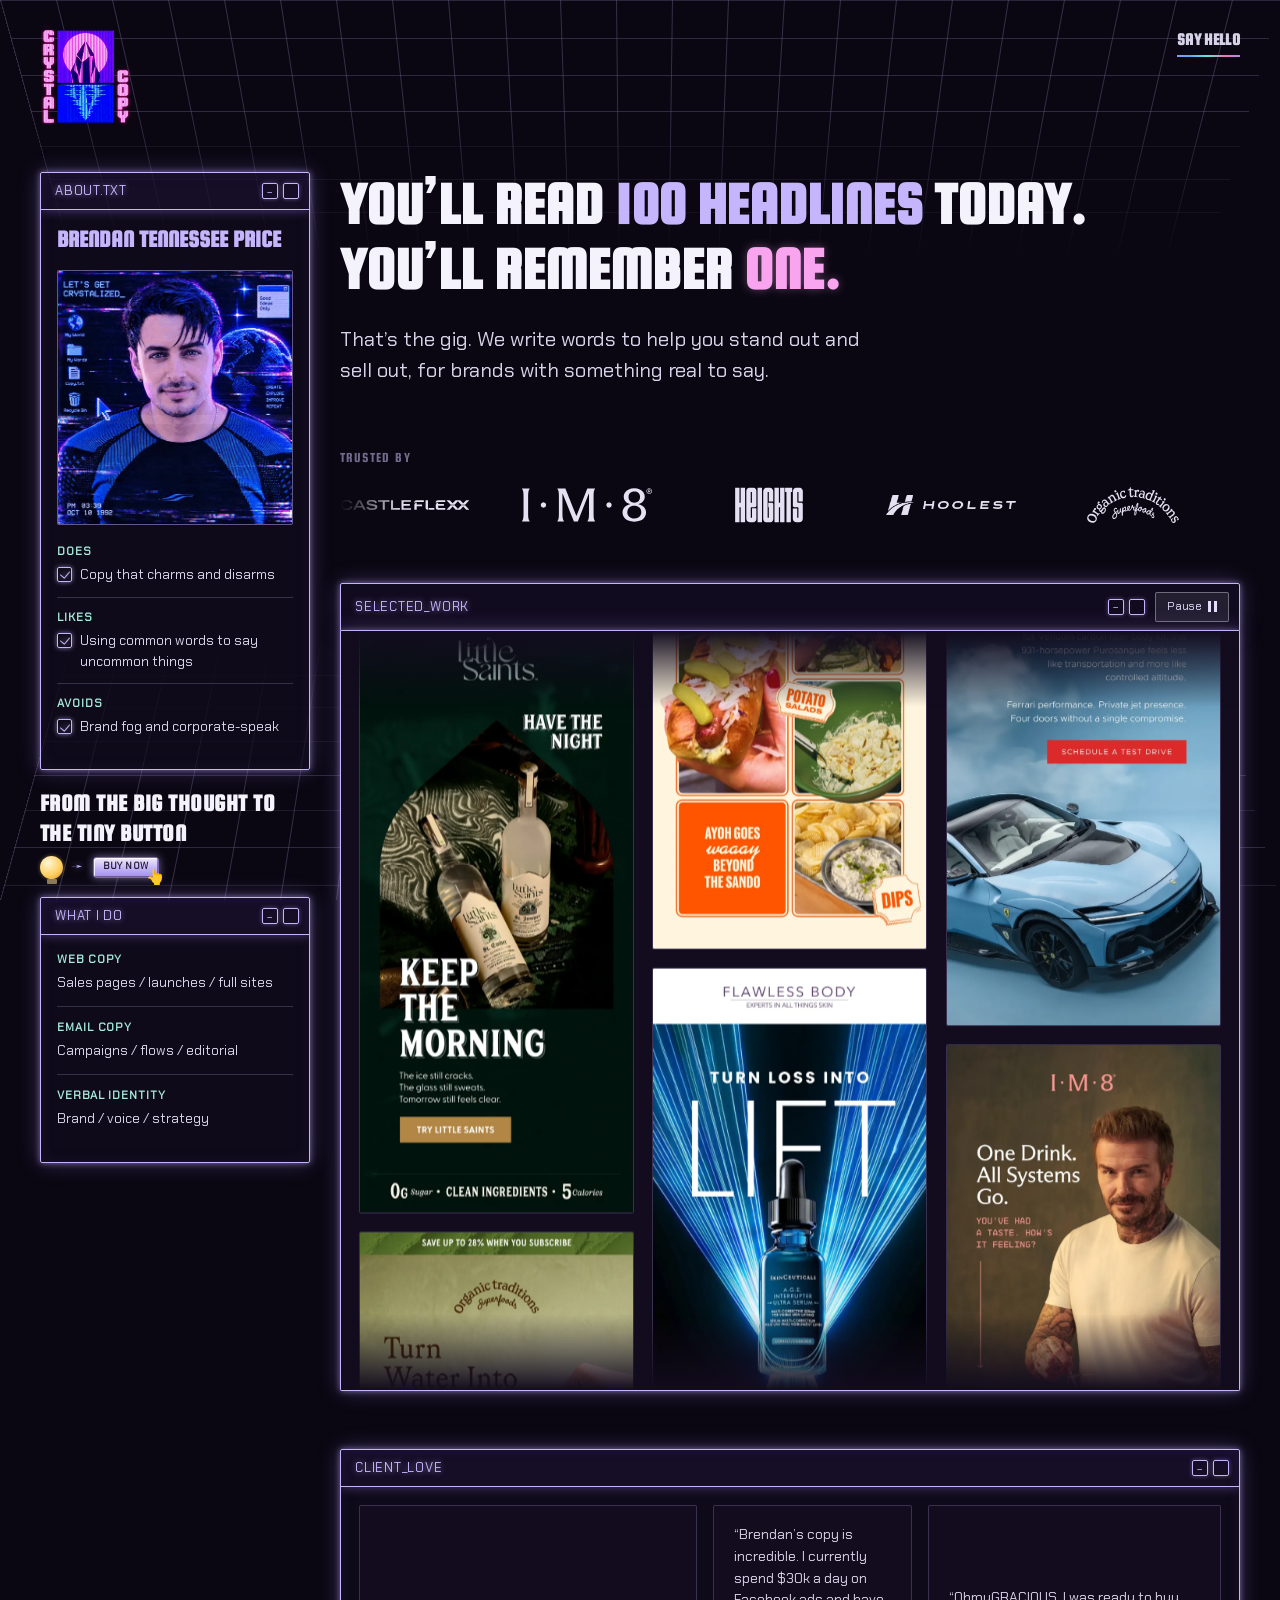
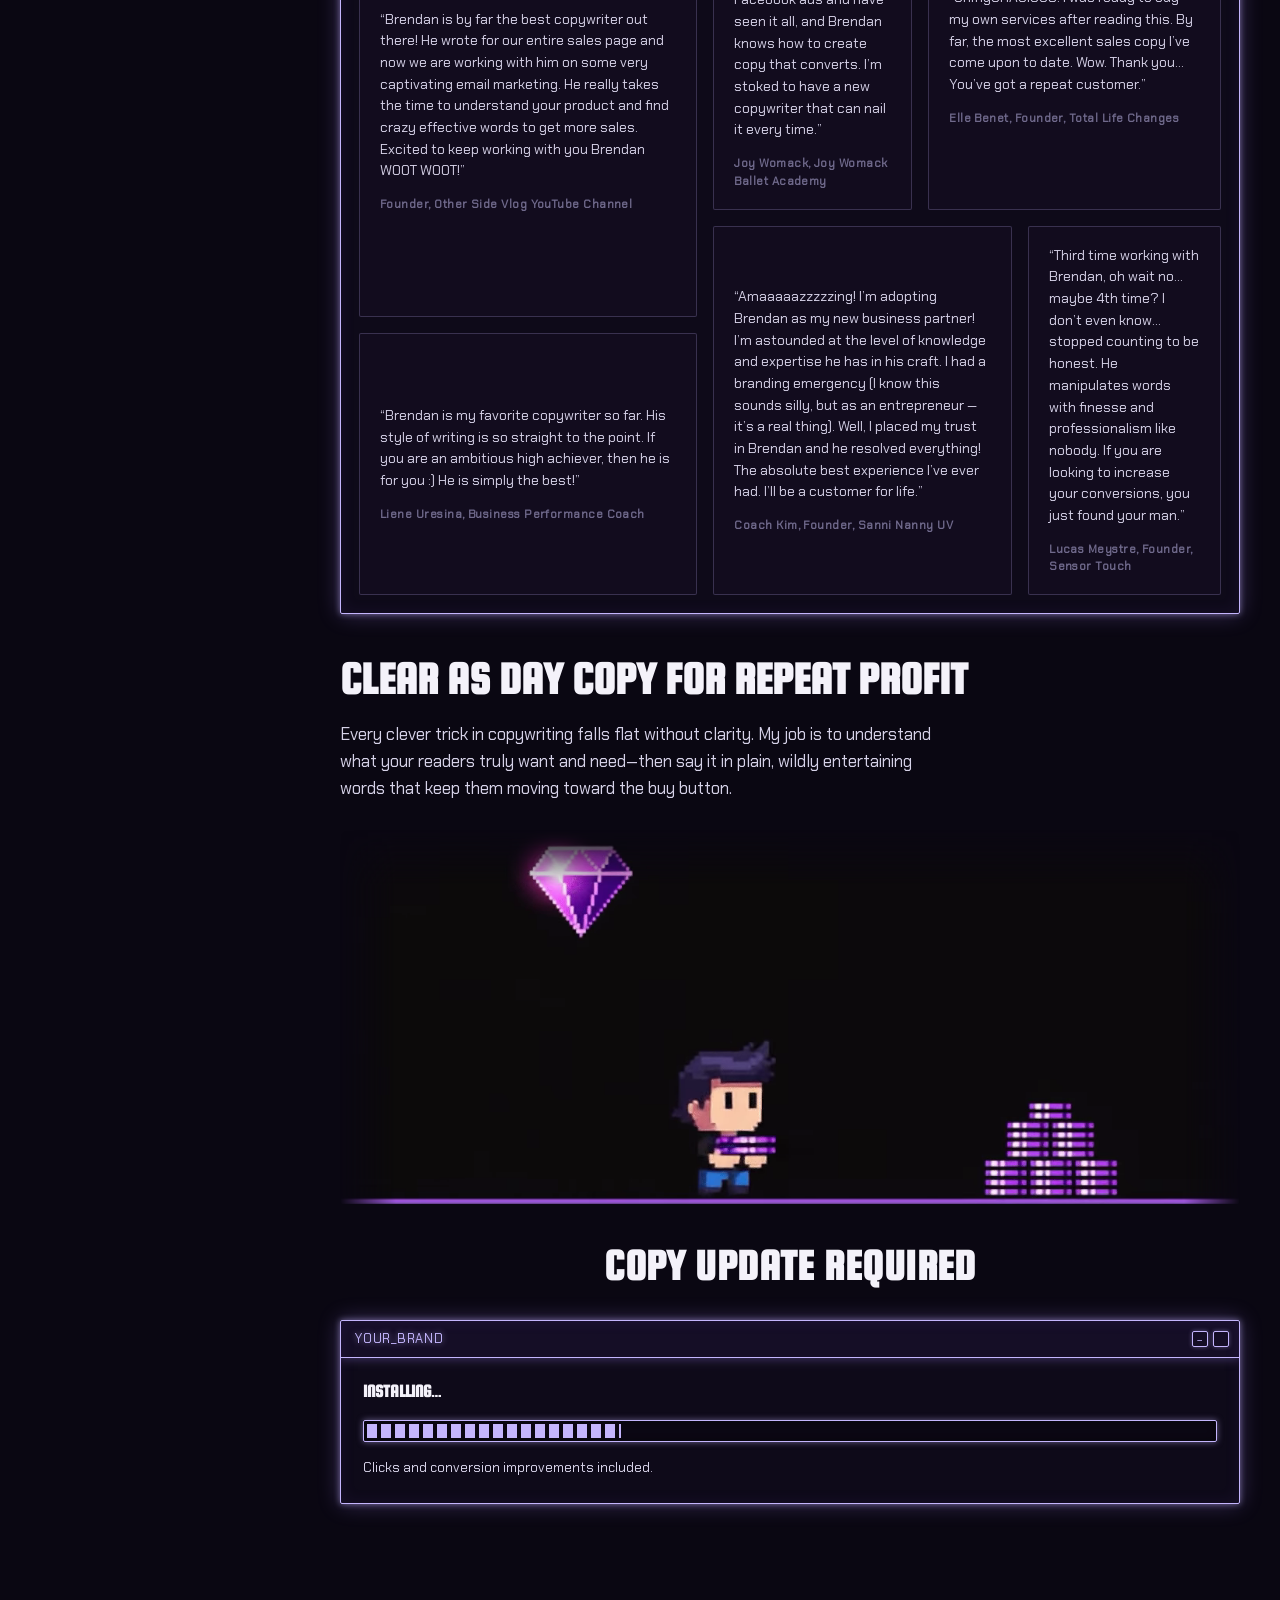
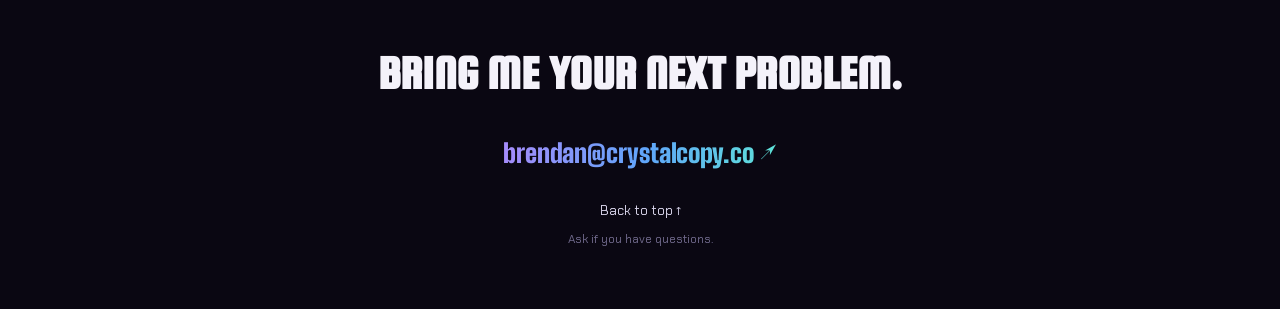
==== commit bc57327d: "Fix mobile headline wrap and restyle "one." to match the logo Mobile: the hero headline's single for" ====
--- a/index.html
+++ b/index.html
@@ -28,7 +28,7 @@
   <header class="topbar">
     <a class="logo" href="#top">
       <img id="logo-img" class="logo-img" alt="Crystal Copy">
-      <span class="logo-text" id="logo-fallback">Crystal Copy <span class="spark" aria-hidden="true">✦</span></span>
+      <span class="logo-text" id="logo-fallback" hidden>Crystal Copy <span class="spark" aria-hidden="true">✦</span></span>
     </a>
     <nav class="nav">
       <a class="nav-primary" href="#contact">Say hello</a>
@@ -126,30 +126,30 @@
         <div class="marquee-viewport">
           <div class="marquee-track">
             <div class="marquee-group">
-              <span class="marquee-logo tier-d" style="--logo-url:url('client-logos/castleflexx.svg');aspect-ratio:12.873" role="img" aria-label="Castleflexx"></span>
-              <span class="marquee-logo tier-b" style="--logo-url:url('client-logos/im8.svg');aspect-ratio:3.884" role="img" aria-label="IM8"></span>
-              <span class="marquee-logo tier-a" style="--logo-url:url('client-logos/heights.svg');aspect-ratio:1.939" role="img" aria-label="Heights"></span>
-              <span class="marquee-logo tier-c" style="--logo-url:url('client-logos/hoolest.png');aspect-ratio:6.567" role="img" aria-label="Hoolest"></span>
-              <span class="marquee-logo tier-a" style="--logo-url:url('client-logos/organictraditions.svg');aspect-ratio:2.558" role="img" aria-label="Organic Traditions"></span>
-              <span class="marquee-logo tier-a" style="--logo-url:url('client-logos/ketobrick.png');aspect-ratio:2.814" role="img" aria-label="KetoBrick"></span>
-              <span class="marquee-logo tier-b" style="--logo-url:url('client-logos/hotchocolatedesign.png');aspect-ratio:5.620" role="img" aria-label="Hot Chocolate Design"></span>
-              <span class="marquee-logo tier-a" style="--logo-url:url('client-logos/littlesaints.svg');aspect-ratio:1.826" role="img" aria-label="Little Saints"></span>
-              <span class="marquee-logo tier-c" style="--logo-url:url('client-logos/cooljarz.png');aspect-ratio:7.000" role="img" aria-label="CoolJarz"></span>
-              <span class="marquee-logo tier-d" style="--logo-url:url('client-logos/isagrutman.png');aspect-ratio:12.258" role="img" aria-label="Isa Grutman"></span>
-              <span class="marquee-logo tier-c" style="--logo-url:url('client-logos/eurocar.png');aspect-ratio:9.259" role="img" aria-label="EuroCar"></span>
+              <span class="marquee-logo" style="--logo-url:url('client-logos/castleflexx.svg')" role="img" aria-label="Castleflexx"></span>
+              <span class="marquee-logo" style="--logo-url:url('client-logos/im8.svg')" role="img" aria-label="IM8"></span>
+              <span class="marquee-logo" style="--logo-url:url('client-logos/heights.svg')" role="img" aria-label="Heights"></span>
+              <span class="marquee-logo" style="--logo-url:url('client-logos/hoolest.png')" role="img" aria-label="Hoolest"></span>
+              <span class="marquee-logo" style="--logo-url:url('client-logos/organictraditions.svg')" role="img" aria-label="Organic Traditions"></span>
+              <span class="marquee-logo" style="--logo-url:url('client-logos/ketobrick.png')" role="img" aria-label="KetoBrick"></span>
+              <span class="marquee-logo" style="--logo-url:url('client-logos/hotchocolatedesign.png')" role="img" aria-label="Hot Chocolate Design"></span>
+              <span class="marquee-logo" style="--logo-url:url('client-logos/littlesaints.svg')" role="img" aria-label="Little Saints"></span>
+              <span class="marquee-logo" style="--logo-url:url('client-logos/cooljarz.png')" role="img" aria-label="CoolJarz"></span>
+              <span class="marquee-logo" style="--logo-url:url('client-logos/isagrutman.png')" role="img" aria-label="Isa Grutman"></span>
+              <span class="marquee-logo" style="--logo-url:url('client-logos/eurocar.png')" role="img" aria-label="EuroCar"></span>
             </div>
             <div class="marquee-group" aria-hidden="true">
-              <span class="marquee-logo tier-d" style="--logo-url:url('client-logos/castleflexx.svg');aspect-ratio:12.873"></span>
-              <span class="marquee-logo tier-b" style="--logo-url:url('client-logos/im8.svg');aspect-ratio:3.884"></span>
-              <span class="marquee-logo tier-a" style="--logo-url:url('client-logos/heights.svg');aspect-ratio:1.939"></span>
-              <span class="marquee-logo tier-c" style="--logo-url:url('client-logos/hoolest.png');aspect-ratio:6.567"></span>
-              <span class="marquee-logo tier-a" style="--logo-url:url('client-logos/organictraditions.svg');aspect-ratio:2.558"></span>
-              <span class="marquee-logo tier-a" style="--logo-url:url('client-logos/ketobrick.png');aspect-ratio:2.814"></span>
-              <span class="marquee-logo tier-b" style="--logo-url:url('client-logos/hotchocolatedesign.png');aspect-ratio:5.620"></span>
-              <span class="marquee-logo tier-a" style="--logo-url:url('client-logos/littlesaints.svg');aspect-ratio:1.826"></span>
-              <span class="marquee-logo tier-c" style="--logo-url:url('client-logos/cooljarz.png');aspect-ratio:7.000"></span>
-              <span class="marquee-logo tier-d" style="--logo-url:url('client-logos/isagrutman.png');aspect-ratio:12.258"></span>
-              <span class="marquee-logo tier-c" style="--logo-url:url('client-logos/eurocar.png');aspect-ratio:9.259"></span>
+              <span class="marquee-logo" style="--logo-url:url('client-logos/castleflexx.svg')"></span>
+              <span class="marquee-logo" style="--logo-url:url('client-logos/im8.svg')"></span>
+              <span class="marquee-logo" style="--logo-url:url('client-logos/heights.svg')"></span>
+              <span class="marquee-logo" style="--logo-url:url('client-logos/hoolest.png')"></span>
+              <span class="marquee-logo" style="--logo-url:url('client-logos/organictraditions.svg')"></span>
+              <span class="marquee-logo" style="--logo-url:url('client-logos/ketobrick.png')"></span>
+              <span class="marquee-logo" style="--logo-url:url('client-logos/hotchocolatedesign.png')"></span>
+              <span class="marquee-logo" style="--logo-url:url('client-logos/littlesaints.svg')"></span>
+              <span class="marquee-logo" style="--logo-url:url('client-logos/cooljarz.png')"></span>
+              <span class="marquee-logo" style="--logo-url:url('client-logos/isagrutman.png')"></span>
+              <span class="marquee-logo" style="--logo-url:url('client-logos/eurocar.png')"></span>
             </div>
           </div>
         </div>
--- a/style.css
+++ b/style.css
@@ -625,24 +625,21 @@
   font-family: "Squada One", "Big Shoulders Display", "Archivo Black", sans-serif;
   font-size: 14px;
   letter-spacing: 0.1em;
-  color: var(--text-dim);
+  color: var(--text-faint);
   text-transform: uppercase;
   margin-bottom: 18px;
 }
 
 .marquee-viewport {
   overflow: hidden;
-  -webkit-mask-image: linear-gradient(90deg, transparent 0, black 72px, black calc(100% - 72px), transparent 100%);
-  mask-image: linear-gradient(90deg, transparent 0, black 72px, black calc(100% - 72px), transparent 100%);
+  -webkit-mask-image: linear-gradient(90deg, transparent 0, black 64px, black calc(100% - 64px), transparent 100%);
+  mask-image: linear-gradient(90deg, transparent 0, black 64px, black calc(100% - 64px), transparent 100%);
 }
 
 .marquee-track {
   display: flex;
   width: max-content;
-  /* Duration tuned to the doubled group's actual width so the scroll
-     speed (px/s) stays constant even though logos are now sized
-     individually (optical balance) rather than a uniform box. */
-  animation: marqueeScroll 60s linear infinite;
+  animation: marqueeScroll 42s linear infinite;
 }
 
 .marquee-track:hover {
@@ -657,14 +654,10 @@
   padding-right: 52px;
 }
 
-/* Each logo gets a height tuned to its own aspect ratio (set inline)
-   rather than a uniform box, so wordmarks with very different
-   proportions read as similar visual weight instead of some
-   dominating a shared box and others shrinking into it. */
 .marquee-logo {
   display: block;
-  width: auto;
-  height: var(--tier-h);
+  width: 130px;
+  height: 36px;
   flex-shrink: 0;
   background-color: #e6e1f2;
   -webkit-mask-image: var(--logo-url);
@@ -678,11 +671,6 @@
   transition: background-color 0.2s ease;
 }
 
-.tier-a { --tier-h: 26px; }
-.tier-b { --tier-h: 30px; }
-.tier-c { --tier-h: 40px; }
-.tier-d { --tier-h: 32px; }
-
 .marquee-logo:hover {
   background-color: #ff5fd2;
 }
@@ -704,17 +692,17 @@
     margin-bottom: calc(40px - clamp(18px, 3vw, 30px));
   }
   .marquee-viewport {
-    -webkit-mask-image: linear-gradient(90deg, transparent 0, black 40px, black calc(100% - 40px), transparent 100%);
-    mask-image: linear-gradient(90deg, transparent 0, black 40px, black calc(100% - 40px), transparent 100%);
+    -webkit-mask-image: linear-gradient(90deg, transparent 0, black 32px, black calc(100% - 32px), transparent 100%);
+    mask-image: linear-gradient(90deg, transparent 0, black 32px, black calc(100% - 32px), transparent 100%);
+  }
+  .marquee-logo {
+    width: 100px;
+    height: 28px;
   }
   .marquee-group {
     gap: 34px;
     padding-right: 34px;
   }
-  .tier-a { --tier-h: 20px; }
-  .tier-b { --tier-h: 23px; }
-  .tier-c { --tier-h: 31px; }
-  .tier-d { --tier-h: 25px; }
 }
 
 /* ---------- Wall (email scroll animation) ---------- */
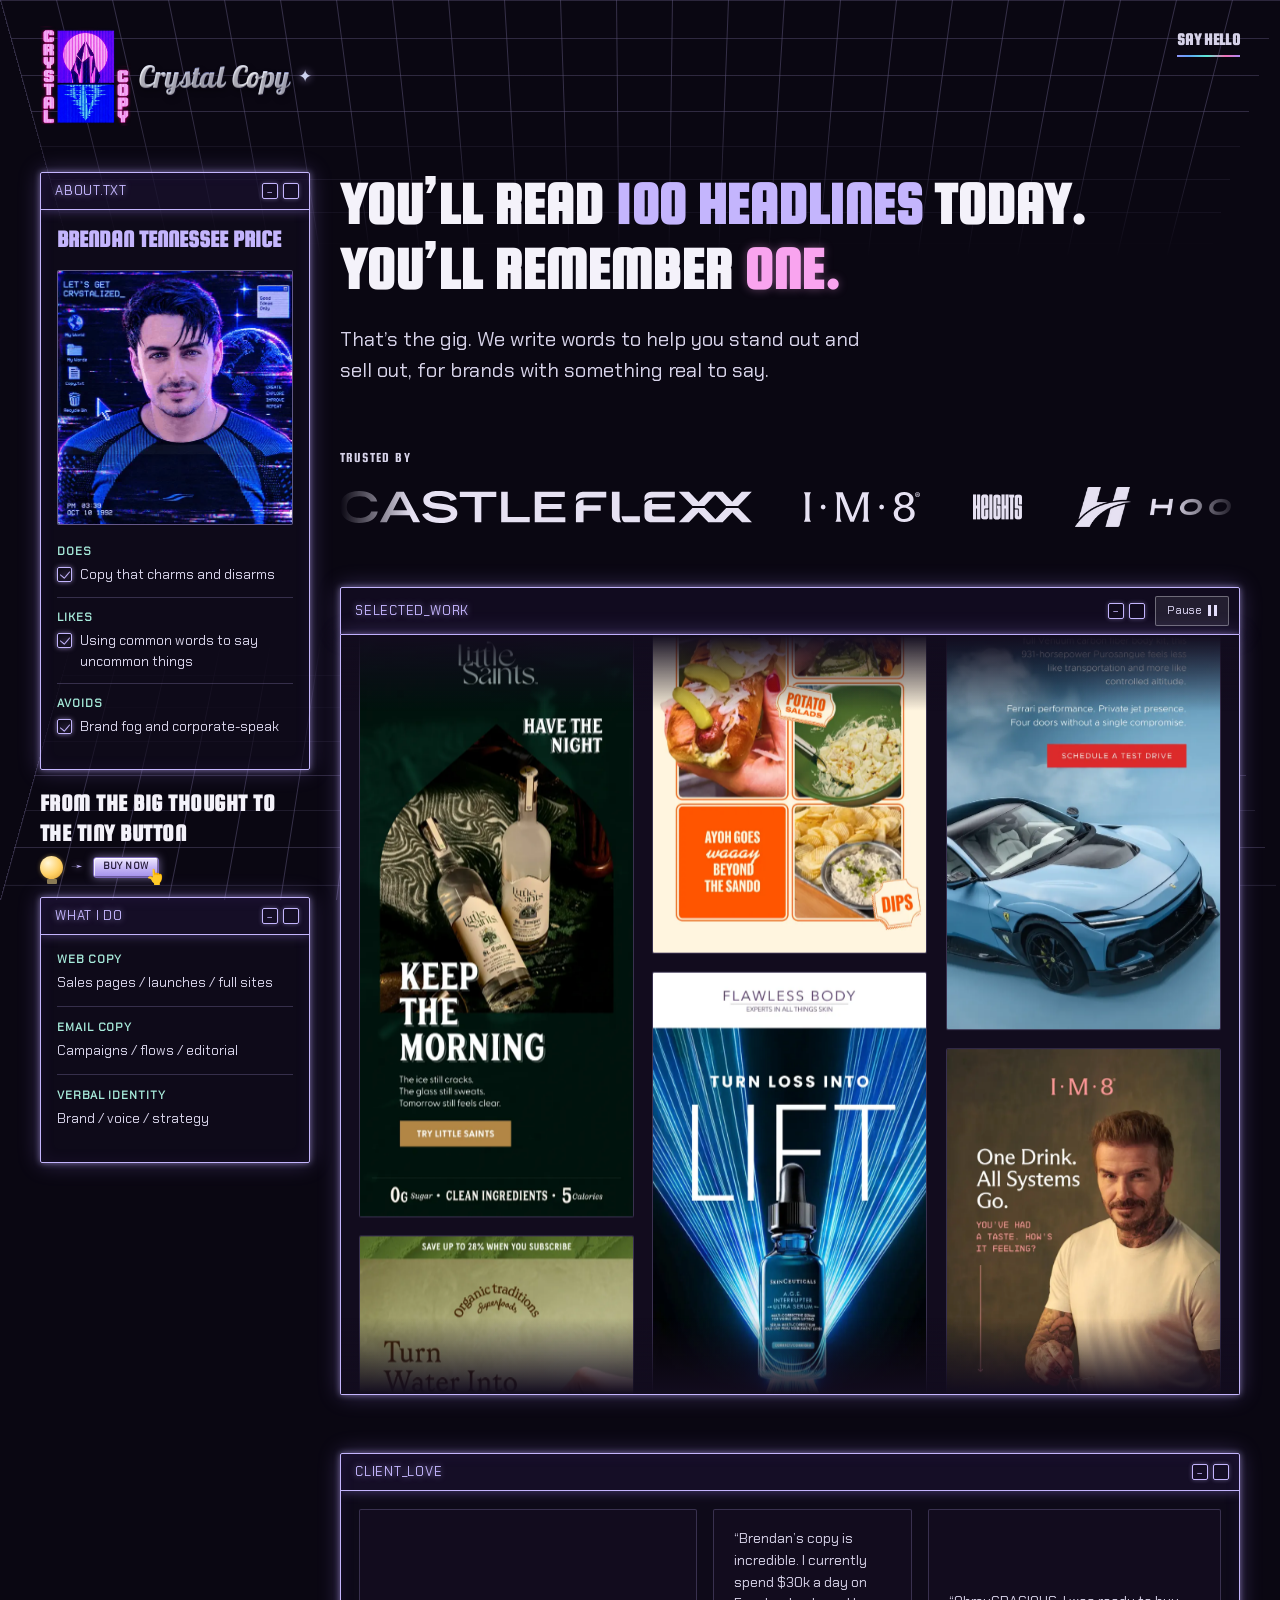
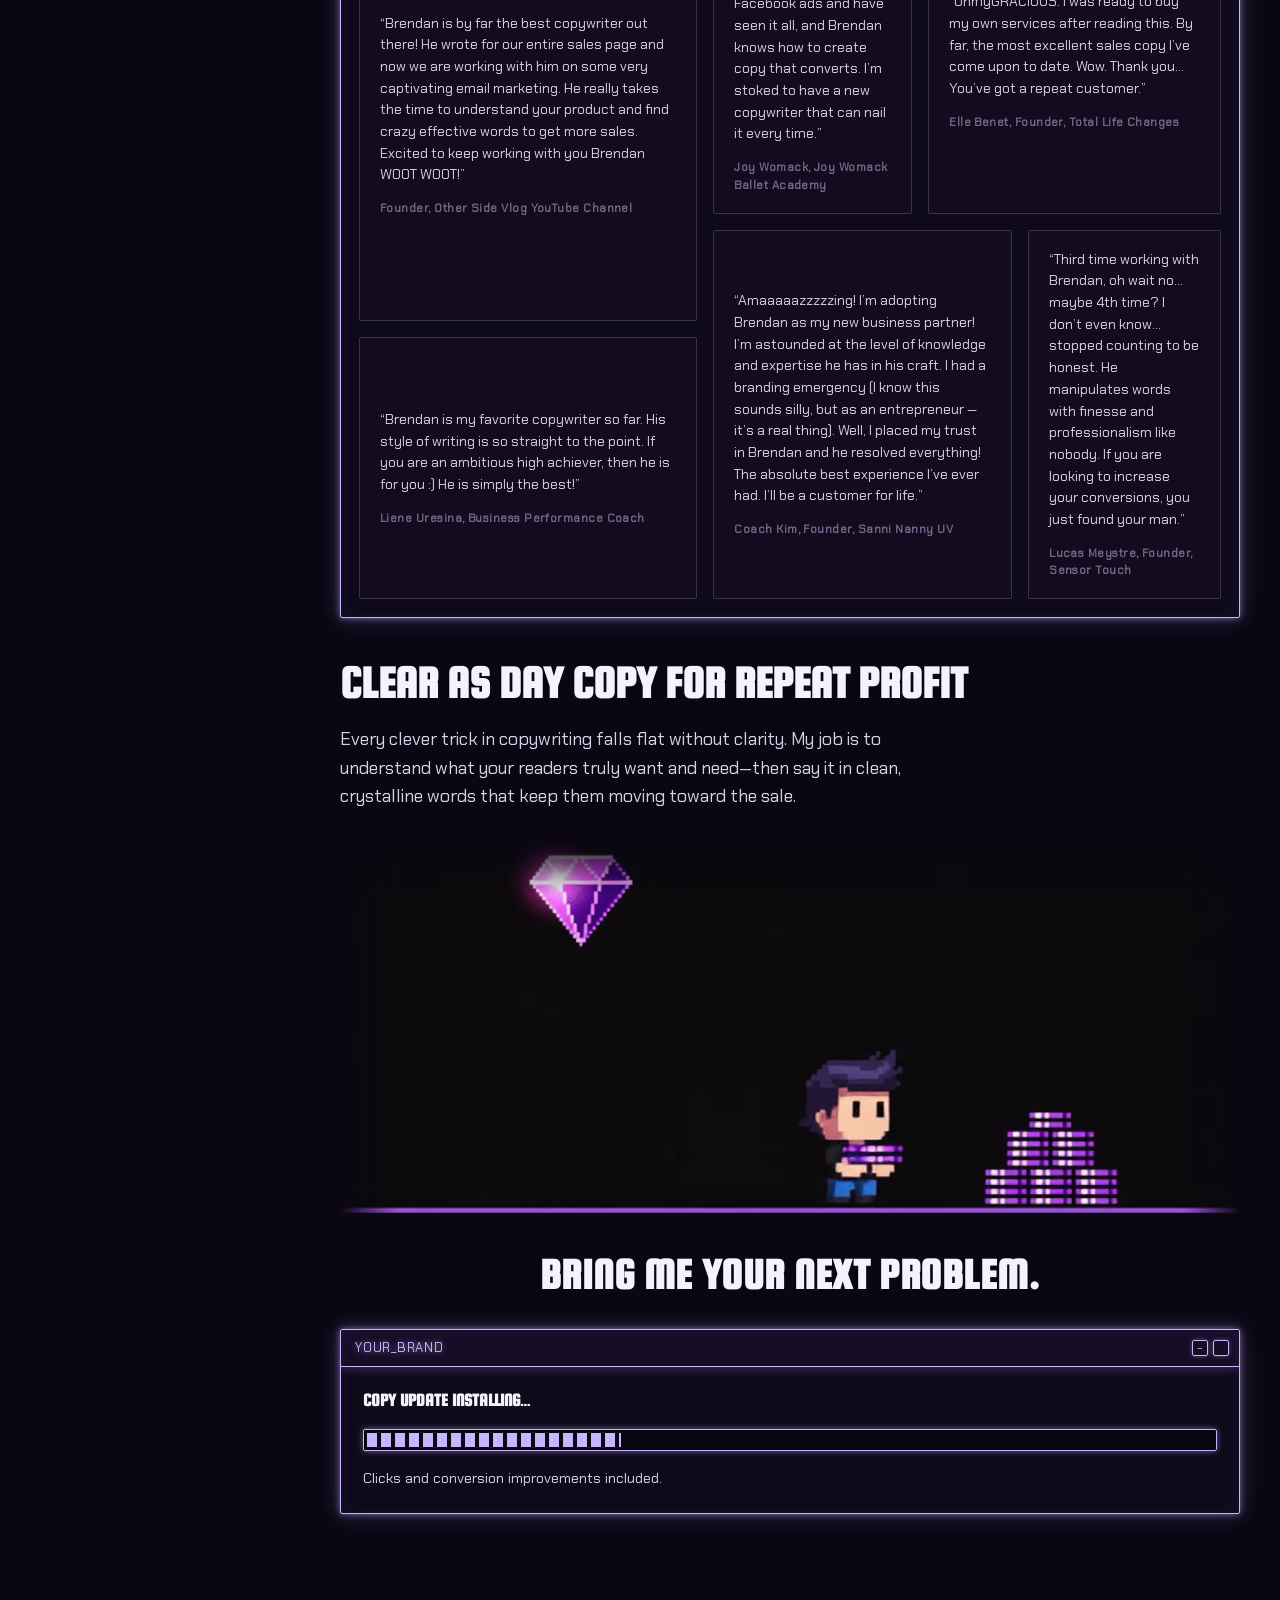
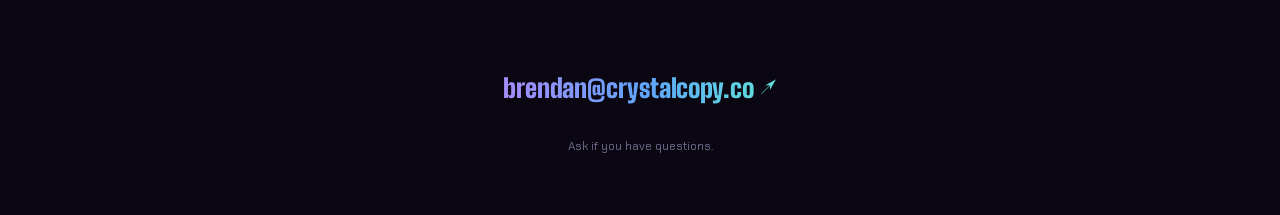
==== commit c10da65f: "Rework clarity copy, update-section/footer headlines, and footer links - Clarity body copy: "plain, " ====
--- a/index.html
+++ b/index.html
@@ -28,7 +28,7 @@
   <header class="topbar">
     <a class="logo" href="#top">
       <img id="logo-img" class="logo-img" alt="Crystal Copy">
-      <span class="logo-text" id="logo-fallback" hidden>Crystal Copy <span class="spark" aria-hidden="true">✦</span></span>
+      <span class="logo-text" id="logo-fallback">Crystal Copy <span class="spark" aria-hidden="true">✦</span></span>
     </a>
     <nav class="nav">
       <a class="nav-primary" href="#contact">Say hello</a>
@@ -126,30 +126,30 @@
         <div class="marquee-viewport">
           <div class="marquee-track">
             <div class="marquee-group">
-              <span class="marquee-logo" style="--logo-url:url('client-logos/castleflexx.svg')" role="img" aria-label="Castleflexx"></span>
-              <span class="marquee-logo" style="--logo-url:url('client-logos/im8.svg')" role="img" aria-label="IM8"></span>
-              <span class="marquee-logo" style="--logo-url:url('client-logos/heights.svg')" role="img" aria-label="Heights"></span>
-              <span class="marquee-logo" style="--logo-url:url('client-logos/hoolest.png')" role="img" aria-label="Hoolest"></span>
-              <span class="marquee-logo" style="--logo-url:url('client-logos/organictraditions.svg')" role="img" aria-label="Organic Traditions"></span>
-              <span class="marquee-logo" style="--logo-url:url('client-logos/ketobrick.png')" role="img" aria-label="KetoBrick"></span>
-              <span class="marquee-logo" style="--logo-url:url('client-logos/hotchocolatedesign.png')" role="img" aria-label="Hot Chocolate Design"></span>
-              <span class="marquee-logo" style="--logo-url:url('client-logos/littlesaints.svg')" role="img" aria-label="Little Saints"></span>
-              <span class="marquee-logo" style="--logo-url:url('client-logos/cooljarz.png')" role="img" aria-label="CoolJarz"></span>
-              <span class="marquee-logo" style="--logo-url:url('client-logos/isagrutman.png')" role="img" aria-label="Isa Grutman"></span>
-              <span class="marquee-logo" style="--logo-url:url('client-logos/eurocar.png')" role="img" aria-label="EuroCar"></span>
+              <span class="marquee-logo tier-d" style="--logo-url:url('client-logos/castleflexx.svg');aspect-ratio:12.873" role="img" aria-label="Castleflexx"></span>
+              <span class="marquee-logo tier-b" style="--logo-url:url('client-logos/im8.svg');aspect-ratio:3.884" role="img" aria-label="IM8"></span>
+              <span class="marquee-logo tier-a" style="--logo-url:url('client-logos/heights.svg');aspect-ratio:1.939" role="img" aria-label="Heights"></span>
+              <span class="marquee-logo tier-c" style="--logo-url:url('client-logos/hoolest.png');aspect-ratio:6.567" role="img" aria-label="Hoolest"></span>
+              <span class="marquee-logo tier-a" style="--logo-url:url('client-logos/organictraditions.svg');aspect-ratio:2.558" role="img" aria-label="Organic Traditions"></span>
+              <span class="marquee-logo tier-a" style="--logo-url:url('client-logos/ketobrick.png');aspect-ratio:2.814" role="img" aria-label="KetoBrick"></span>
+              <span class="marquee-logo tier-b" style="--logo-url:url('client-logos/hotchocolatedesign.png');aspect-ratio:5.620" role="img" aria-label="Hot Chocolate Design"></span>
+              <span class="marquee-logo tier-a" style="--logo-url:url('client-logos/littlesaints.svg');aspect-ratio:1.826" role="img" aria-label="Little Saints"></span>
+              <span class="marquee-logo tier-c" style="--logo-url:url('client-logos/cooljarz.png');aspect-ratio:7.000" role="img" aria-label="CoolJarz"></span>
+              <span class="marquee-logo tier-d" style="--logo-url:url('client-logos/isagrutman.png');aspect-ratio:12.258" role="img" aria-label="Isa Grutman"></span>
+              <span class="marquee-logo tier-c" style="--logo-url:url('client-logos/eurocar.png');aspect-ratio:9.259" role="img" aria-label="EuroCar"></span>
             </div>
             <div class="marquee-group" aria-hidden="true">
-              <span class="marquee-logo" style="--logo-url:url('client-logos/castleflexx.svg')"></span>
-              <span class="marquee-logo" style="--logo-url:url('client-logos/im8.svg')"></span>
-              <span class="marquee-logo" style="--logo-url:url('client-logos/heights.svg')"></span>
-              <span class="marquee-logo" style="--logo-url:url('client-logos/hoolest.png')"></span>
-              <span class="marquee-logo" style="--logo-url:url('client-logos/organictraditions.svg')"></span>
-              <span class="marquee-logo" style="--logo-url:url('client-logos/ketobrick.png')"></span>
-              <span class="marquee-logo" style="--logo-url:url('client-logos/hotchocolatedesign.png')"></span>
-              <span class="marquee-logo" style="--logo-url:url('client-logos/littlesaints.svg')"></span>
-              <span class="marquee-logo" style="--logo-url:url('client-logos/cooljarz.png')"></span>
-              <span class="marquee-logo" style="--logo-url:url('client-logos/isagrutman.png')"></span>
-              <span class="marquee-logo" style="--logo-url:url('client-logos/eurocar.png')"></span>
+              <span class="marquee-logo tier-d" style="--logo-url:url('client-logos/castleflexx.svg');aspect-ratio:12.873"></span>
+              <span class="marquee-logo tier-b" style="--logo-url:url('client-logos/im8.svg');aspect-ratio:3.884"></span>
+              <span class="marquee-logo tier-a" style="--logo-url:url('client-logos/heights.svg');aspect-ratio:1.939"></span>
+              <span class="marquee-logo tier-c" style="--logo-url:url('client-logos/hoolest.png');aspect-ratio:6.567"></span>
+              <span class="marquee-logo tier-a" style="--logo-url:url('client-logos/organictraditions.svg');aspect-ratio:2.558"></span>
+              <span class="marquee-logo tier-a" style="--logo-url:url('client-logos/ketobrick.png');aspect-ratio:2.814"></span>
+              <span class="marquee-logo tier-b" style="--logo-url:url('client-logos/hotchocolatedesign.png');aspect-ratio:5.620"></span>
+              <span class="marquee-logo tier-a" style="--logo-url:url('client-logos/littlesaints.svg');aspect-ratio:1.826"></span>
+              <span class="marquee-logo tier-c" style="--logo-url:url('client-logos/cooljarz.png');aspect-ratio:7.000"></span>
+              <span class="marquee-logo tier-d" style="--logo-url:url('client-logos/isagrutman.png');aspect-ratio:12.258"></span>
+              <span class="marquee-logo tier-c" style="--logo-url:url('client-logos/eurocar.png');aspect-ratio:9.259"></span>
             </div>
           </div>
         </div>
@@ -218,7 +218,7 @@
 
       <section class="clarity-section" aria-label="Why clarity sells">
         <h2 class="clarity-headline">Clear as day copy for repeat profit</h2>
-        <p class="clarity-body">Every clever trick in copywriting falls flat without clarity. My job is to understand what your readers truly want and need&mdash;then say it in plain, wildly entertaining words that keep them moving toward the buy button.</p>
+        <p class="clarity-body">Every clever trick in copywriting falls flat without clarity. My job is to understand what your readers truly want and need&mdash;then say it in clean, crystalline words that keep them moving toward the sale.</p>
         <div class="clarity-media">
           <video class="clarity-video" autoplay loop muted playsinline poster="crystal-coins-poster.jpg" aria-hidden="true">
             <source src="crystal-coins.webm" type="video/webm">
@@ -228,7 +228,7 @@
       </section>
 
       <section class="update-section" aria-label="Copy update notice">
-        <h2 class="update-headline">Copy update required</h2>
+        <h2 class="update-headline">Bring me your next problem.</h2>
         <div class="box update-box">
           <div class="box-titlebar">
             <span class="titlebar-label">YOUR_BRAND</span>
@@ -238,7 +238,7 @@
             </span>
           </div>
           <div class="box-body update-box-body">
-            <p class="update-heading">Installing&hellip;</p>
+            <p class="update-heading">Copy update installing&hellip;</p>
             <div class="update-progress" role="progressbar" aria-valuenow="30" aria-valuemin="0" aria-valuemax="100" aria-label="Installing copy update">
               <div class="update-progress-track">
                 <div class="update-progress-segments"></div>
@@ -253,10 +253,8 @@
   </div>
 
   <footer class="cta" id="contact">
-    <h2>Bring me your next problem.</h2>
     <a class="email-link" href="mailto:brendan@crystalcopy.co">brendan@crystalcopy.co <span aria-hidden="true">↗</span></a>
     <div class="cta-row">
-      <a class="back-to-top" href="#top">Back to top <span aria-hidden="true">↑</span></a>
       <p class="fine-print">Ask if you have questions.</p>
     </div>
   </footer>
--- a/style.css
+++ b/style.css
@@ -625,21 +625,24 @@
   font-family: "Squada One", "Big Shoulders Display", "Archivo Black", sans-serif;
   font-size: 14px;
   letter-spacing: 0.1em;
-  color: var(--text-faint);
+  color: var(--text-dim);
   text-transform: uppercase;
   margin-bottom: 18px;
 }
 
 .marquee-viewport {
   overflow: hidden;
-  -webkit-mask-image: linear-gradient(90deg, transparent 0, black 64px, black calc(100% - 64px), transparent 100%);
-  mask-image: linear-gradient(90deg, transparent 0, black 64px, black calc(100% - 64px), transparent 100%);
+  -webkit-mask-image: linear-gradient(90deg, transparent 0, black 72px, black calc(100% - 72px), transparent 100%);
+  mask-image: linear-gradient(90deg, transparent 0, black 72px, black calc(100% - 72px), transparent 100%);
 }
 
 .marquee-track {
   display: flex;
   width: max-content;
-  animation: marqueeScroll 42s linear infinite;
+  /* Duration tuned to the doubled group's actual width so the scroll
+     speed (px/s) stays constant even though logos are now sized
+     individually (optical balance) rather than a uniform box. */
+  animation: marqueeScroll 60s linear infinite;
 }
 
 .marquee-track:hover {
@@ -654,10 +657,14 @@
   padding-right: 52px;
 }
 
+/* Each logo gets a height tuned to its own aspect ratio (set inline)
+   rather than a uniform box, so wordmarks with very different
+   proportions read as similar visual weight instead of some
+   dominating a shared box and others shrinking into it. */
 .marquee-logo {
   display: block;
-  width: 130px;
-  height: 36px;
+  width: auto;
+  height: var(--tier-h);
   flex-shrink: 0;
   background-color: #e6e1f2;
   -webkit-mask-image: var(--logo-url);
@@ -671,6 +678,11 @@
   transition: background-color 0.2s ease;
 }
 
+.tier-a { --tier-h: 26px; }
+.tier-b { --tier-h: 30px; }
+.tier-c { --tier-h: 40px; }
+.tier-d { --tier-h: 32px; }
+
 .marquee-logo:hover {
   background-color: #ff5fd2;
 }
@@ -692,17 +704,17 @@
     margin-bottom: calc(40px - clamp(18px, 3vw, 30px));
   }
   .marquee-viewport {
-    -webkit-mask-image: linear-gradient(90deg, transparent 0, black 32px, black calc(100% - 32px), transparent 100%);
-    mask-image: linear-gradient(90deg, transparent 0, black 32px, black calc(100% - 32px), transparent 100%);
-  }
-  .marquee-logo {
-    width: 100px;
-    height: 28px;
+    -webkit-mask-image: linear-gradient(90deg, transparent 0, black 40px, black calc(100% - 40px), transparent 100%);
+    mask-image: linear-gradient(90deg, transparent 0, black 40px, black calc(100% - 40px), transparent 100%);
   }
   .marquee-group {
     gap: 34px;
     padding-right: 34px;
   }
+  .tier-a { --tier-h: 20px; }
+  .tier-b { --tier-h: 23px; }
+  .tier-c { --tier-h: 31px; }
+  .tier-d { --tier-h: 25px; }
 }
 
 /* ---------- Wall (email scroll animation) ---------- */
@@ -928,7 +940,7 @@
 
 .clarity-body {
   margin-top: 16px;
-  font-size: clamp(15px, 1.4vw, 17px);
+  font-size: clamp(16px, 1.4vw, 18px);
   line-height: 1.6;
   color: var(--text-dim);
   max-width: 60ch;
@@ -1038,7 +1050,7 @@
 }
 
 .update-subheading {
-  font-size: 13.5px;
+  font-size: 14.5px;
   color: var(--text-dim);
 }
 
@@ -1046,13 +1058,6 @@
 .cta {
   padding: 72px 0 60px;
   text-align: center;
-}
-
-.cta h2 {
-  font-family: "Squada One", "Big Shoulders Display", "Archivo Black", sans-serif;
-  font-size: clamp(30px, 4.2vw, 48px);
-  font-weight: 900;
-  letter-spacing: -0.005em;
 }
 
 .email-link {
@@ -1080,19 +1085,6 @@
   gap: 8px;
 }
 
-.back-to-top {
-  font-size: 13px;
-  font-weight: 500;
-  color: var(--text-dim);
-  border-bottom: 1px solid transparent;
-  transition: color .2s ease, border-color .2s ease;
-}
-
-.back-to-top:hover {
-  color: var(--text);
-  border-color: var(--border);
-}
-
 .fine-print {
   font-size: 12px;
   color: var(--text-faint);
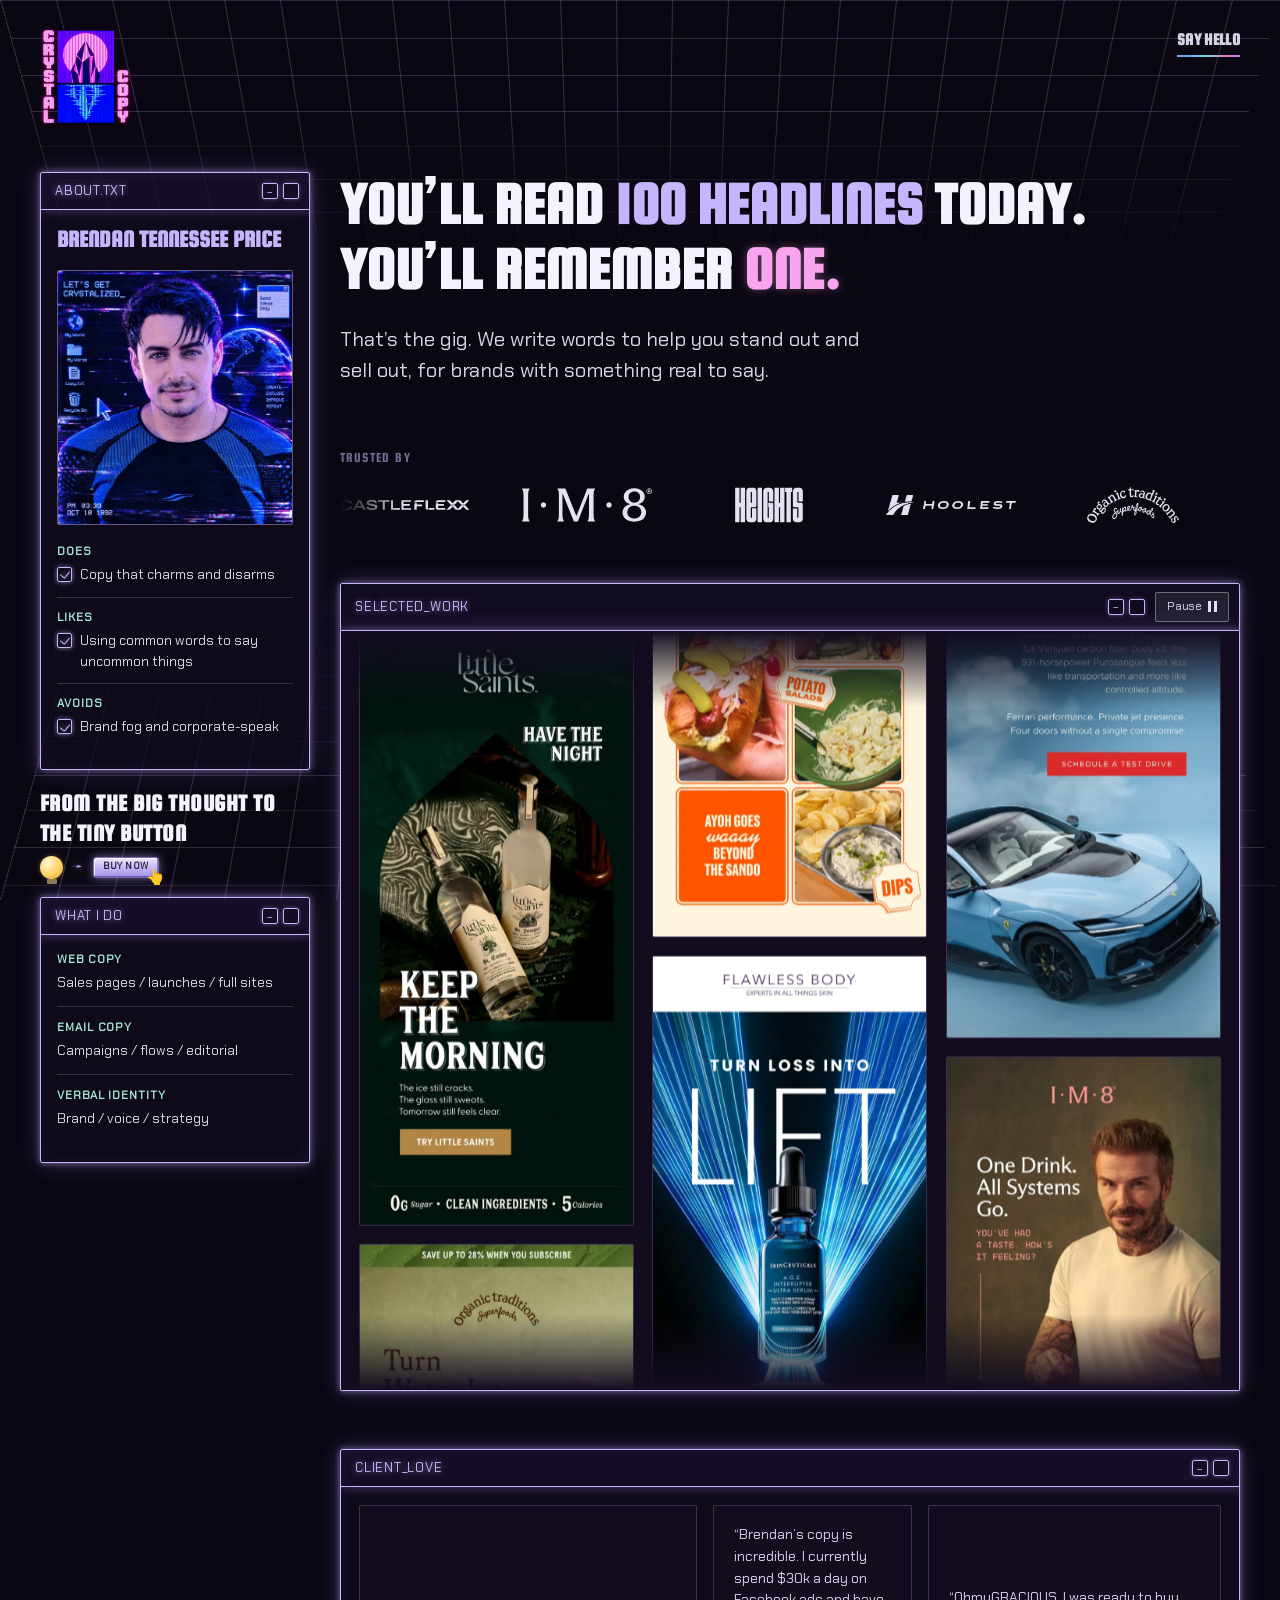
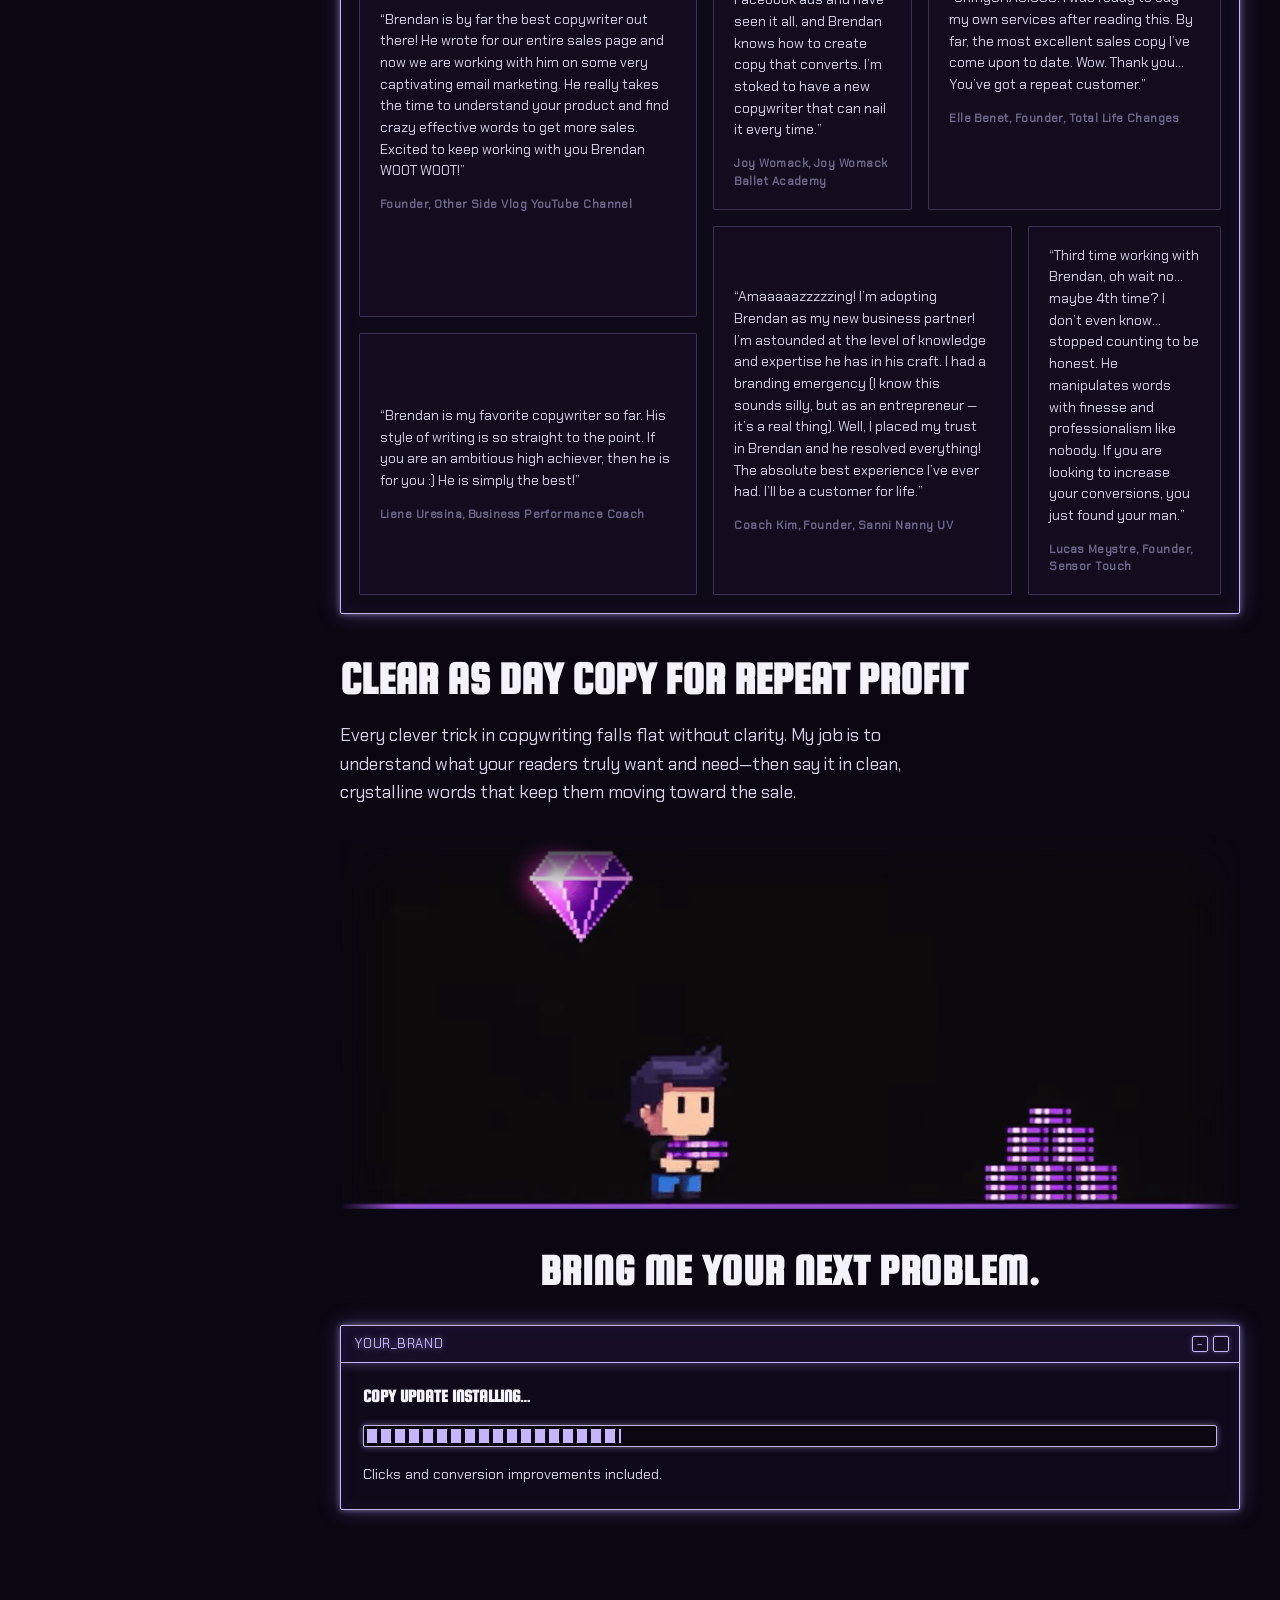
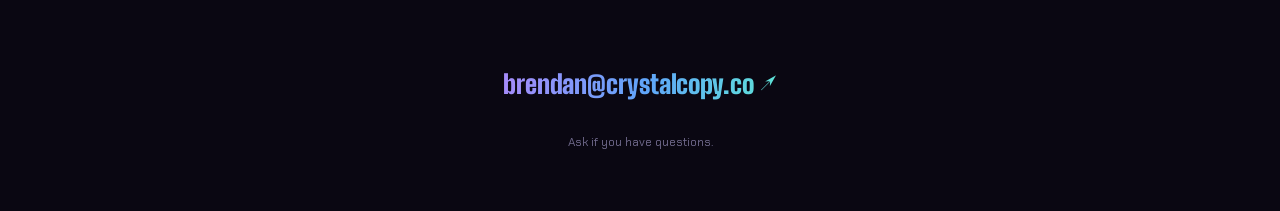
==== commit 7b920020: "Rework clarity copy, update-section/footer headlines, and footer links - Clarity body copy: "plain, " ====
--- a/index.html
+++ b/index.html
@@ -28,7 +28,7 @@
   <header class="topbar">
     <a class="logo" href="#top">
       <img id="logo-img" class="logo-img" alt="Crystal Copy">
-      <span class="logo-text" id="logo-fallback">Crystal Copy <span class="spark" aria-hidden="true">✦</span></span>
+      <span class="logo-text" id="logo-fallback" hidden>Crystal Copy <span class="spark" aria-hidden="true">✦</span></span>
     </a>
     <nav class="nav">
       <a class="nav-primary" href="#contact">Say hello</a>
@@ -126,30 +126,30 @@
         <div class="marquee-viewport">
           <div class="marquee-track">
             <div class="marquee-group">
-              <span class="marquee-logo tier-d" style="--logo-url:url('client-logos/castleflexx.svg');aspect-ratio:12.873" role="img" aria-label="Castleflexx"></span>
-              <span class="marquee-logo tier-b" style="--logo-url:url('client-logos/im8.svg');aspect-ratio:3.884" role="img" aria-label="IM8"></span>
-              <span class="marquee-logo tier-a" style="--logo-url:url('client-logos/heights.svg');aspect-ratio:1.939" role="img" aria-label="Heights"></span>
-              <span class="marquee-logo tier-c" style="--logo-url:url('client-logos/hoolest.png');aspect-ratio:6.567" role="img" aria-label="Hoolest"></span>
-              <span class="marquee-logo tier-a" style="--logo-url:url('client-logos/organictraditions.svg');aspect-ratio:2.558" role="img" aria-label="Organic Traditions"></span>
-              <span class="marquee-logo tier-a" style="--logo-url:url('client-logos/ketobrick.png');aspect-ratio:2.814" role="img" aria-label="KetoBrick"></span>
-              <span class="marquee-logo tier-b" style="--logo-url:url('client-logos/hotchocolatedesign.png');aspect-ratio:5.620" role="img" aria-label="Hot Chocolate Design"></span>
-              <span class="marquee-logo tier-a" style="--logo-url:url('client-logos/littlesaints.svg');aspect-ratio:1.826" role="img" aria-label="Little Saints"></span>
-              <span class="marquee-logo tier-c" style="--logo-url:url('client-logos/cooljarz.png');aspect-ratio:7.000" role="img" aria-label="CoolJarz"></span>
-              <span class="marquee-logo tier-d" style="--logo-url:url('client-logos/isagrutman.png');aspect-ratio:12.258" role="img" aria-label="Isa Grutman"></span>
-              <span class="marquee-logo tier-c" style="--logo-url:url('client-logos/eurocar.png');aspect-ratio:9.259" role="img" aria-label="EuroCar"></span>
+              <span class="marquee-logo" style="--logo-url:url('client-logos/castleflexx.svg')" role="img" aria-label="Castleflexx"></span>
+              <span class="marquee-logo" style="--logo-url:url('client-logos/im8.svg')" role="img" aria-label="IM8"></span>
+              <span class="marquee-logo" style="--logo-url:url('client-logos/heights.svg')" role="img" aria-label="Heights"></span>
+              <span class="marquee-logo" style="--logo-url:url('client-logos/hoolest.png')" role="img" aria-label="Hoolest"></span>
+              <span class="marquee-logo" style="--logo-url:url('client-logos/organictraditions.svg')" role="img" aria-label="Organic Traditions"></span>
+              <span class="marquee-logo" style="--logo-url:url('client-logos/ketobrick.png')" role="img" aria-label="KetoBrick"></span>
+              <span class="marquee-logo" style="--logo-url:url('client-logos/hotchocolatedesign.png')" role="img" aria-label="Hot Chocolate Design"></span>
+              <span class="marquee-logo" style="--logo-url:url('client-logos/littlesaints.svg')" role="img" aria-label="Little Saints"></span>
+              <span class="marquee-logo" style="--logo-url:url('client-logos/cooljarz.png')" role="img" aria-label="CoolJarz"></span>
+              <span class="marquee-logo" style="--logo-url:url('client-logos/isagrutman.png')" role="img" aria-label="Isa Grutman"></span>
+              <span class="marquee-logo" style="--logo-url:url('client-logos/eurocar.png')" role="img" aria-label="EuroCar"></span>
             </div>
             <div class="marquee-group" aria-hidden="true">
-              <span class="marquee-logo tier-d" style="--logo-url:url('client-logos/castleflexx.svg');aspect-ratio:12.873"></span>
-              <span class="marquee-logo tier-b" style="--logo-url:url('client-logos/im8.svg');aspect-ratio:3.884"></span>
-              <span class="marquee-logo tier-a" style="--logo-url:url('client-logos/heights.svg');aspect-ratio:1.939"></span>
-              <span class="marquee-logo tier-c" style="--logo-url:url('client-logos/hoolest.png');aspect-ratio:6.567"></span>
-              <span class="marquee-logo tier-a" style="--logo-url:url('client-logos/organictraditions.svg');aspect-ratio:2.558"></span>
-              <span class="marquee-logo tier-a" style="--logo-url:url('client-logos/ketobrick.png');aspect-ratio:2.814"></span>
-              <span class="marquee-logo tier-b" style="--logo-url:url('client-logos/hotchocolatedesign.png');aspect-ratio:5.620"></span>
-              <span class="marquee-logo tier-a" style="--logo-url:url('client-logos/littlesaints.svg');aspect-ratio:1.826"></span>
-              <span class="marquee-logo tier-c" style="--logo-url:url('client-logos/cooljarz.png');aspect-ratio:7.000"></span>
-              <span class="marquee-logo tier-d" style="--logo-url:url('client-logos/isagrutman.png');aspect-ratio:12.258"></span>
-              <span class="marquee-logo tier-c" style="--logo-url:url('client-logos/eurocar.png');aspect-ratio:9.259"></span>
+              <span class="marquee-logo" style="--logo-url:url('client-logos/castleflexx.svg')"></span>
+              <span class="marquee-logo" style="--logo-url:url('client-logos/im8.svg')"></span>
+              <span class="marquee-logo" style="--logo-url:url('client-logos/heights.svg')"></span>
+              <span class="marquee-logo" style="--logo-url:url('client-logos/hoolest.png')"></span>
+              <span class="marquee-logo" style="--logo-url:url('client-logos/organictraditions.svg')"></span>
+              <span class="marquee-logo" style="--logo-url:url('client-logos/ketobrick.png')"></span>
+              <span class="marquee-logo" style="--logo-url:url('client-logos/hotchocolatedesign.png')"></span>
+              <span class="marquee-logo" style="--logo-url:url('client-logos/littlesaints.svg')"></span>
+              <span class="marquee-logo" style="--logo-url:url('client-logos/cooljarz.png')"></span>
+              <span class="marquee-logo" style="--logo-url:url('client-logos/isagrutman.png')"></span>
+              <span class="marquee-logo" style="--logo-url:url('client-logos/eurocar.png')"></span>
             </div>
           </div>
         </div>
--- a/style.css
+++ b/style.css
@@ -625,24 +625,21 @@
   font-family: "Squada One", "Big Shoulders Display", "Archivo Black", sans-serif;
   font-size: 14px;
   letter-spacing: 0.1em;
-  color: var(--text-dim);
+  color: var(--text-faint);
   text-transform: uppercase;
   margin-bottom: 18px;
 }
 
 .marquee-viewport {
   overflow: hidden;
-  -webkit-mask-image: linear-gradient(90deg, transparent 0, black 72px, black calc(100% - 72px), transparent 100%);
-  mask-image: linear-gradient(90deg, transparent 0, black 72px, black calc(100% - 72px), transparent 100%);
+  -webkit-mask-image: linear-gradient(90deg, transparent 0, black 64px, black calc(100% - 64px), transparent 100%);
+  mask-image: linear-gradient(90deg, transparent 0, black 64px, black calc(100% - 64px), transparent 100%);
 }
 
 .marquee-track {
   display: flex;
   width: max-content;
-  /* Duration tuned to the doubled group's actual width so the scroll
-     speed (px/s) stays constant even though logos are now sized
-     individually (optical balance) rather than a uniform box. */
-  animation: marqueeScroll 60s linear infinite;
+  animation: marqueeScroll 42s linear infinite;
 }
 
 .marquee-track:hover {
@@ -657,14 +654,10 @@
   padding-right: 52px;
 }
 
-/* Each logo gets a height tuned to its own aspect ratio (set inline)
-   rather than a uniform box, so wordmarks with very different
-   proportions read as similar visual weight instead of some
-   dominating a shared box and others shrinking into it. */
 .marquee-logo {
   display: block;
-  width: auto;
-  height: var(--tier-h);
+  width: 130px;
+  height: 36px;
   flex-shrink: 0;
   background-color: #e6e1f2;
   -webkit-mask-image: var(--logo-url);
@@ -678,11 +671,6 @@
   transition: background-color 0.2s ease;
 }
 
-.tier-a { --tier-h: 26px; }
-.tier-b { --tier-h: 30px; }
-.tier-c { --tier-h: 40px; }
-.tier-d { --tier-h: 32px; }
-
 .marquee-logo:hover {
   background-color: #ff5fd2;
 }
@@ -704,17 +692,17 @@
     margin-bottom: calc(40px - clamp(18px, 3vw, 30px));
   }
   .marquee-viewport {
-    -webkit-mask-image: linear-gradient(90deg, transparent 0, black 40px, black calc(100% - 40px), transparent 100%);
-    mask-image: linear-gradient(90deg, transparent 0, black 40px, black calc(100% - 40px), transparent 100%);
+    -webkit-mask-image: linear-gradient(90deg, transparent 0, black 32px, black calc(100% - 32px), transparent 100%);
+    mask-image: linear-gradient(90deg, transparent 0, black 32px, black calc(100% - 32px), transparent 100%);
+  }
+  .marquee-logo {
+    width: 100px;
+    height: 28px;
   }
   .marquee-group {
     gap: 34px;
     padding-right: 34px;
   }
-  .tier-a { --tier-h: 20px; }
-  .tier-b { --tier-h: 23px; }
-  .tier-c { --tier-h: 31px; }
-  .tier-d { --tier-h: 25px; }
 }
 
 /* ---------- Wall (email scroll animation) ---------- */
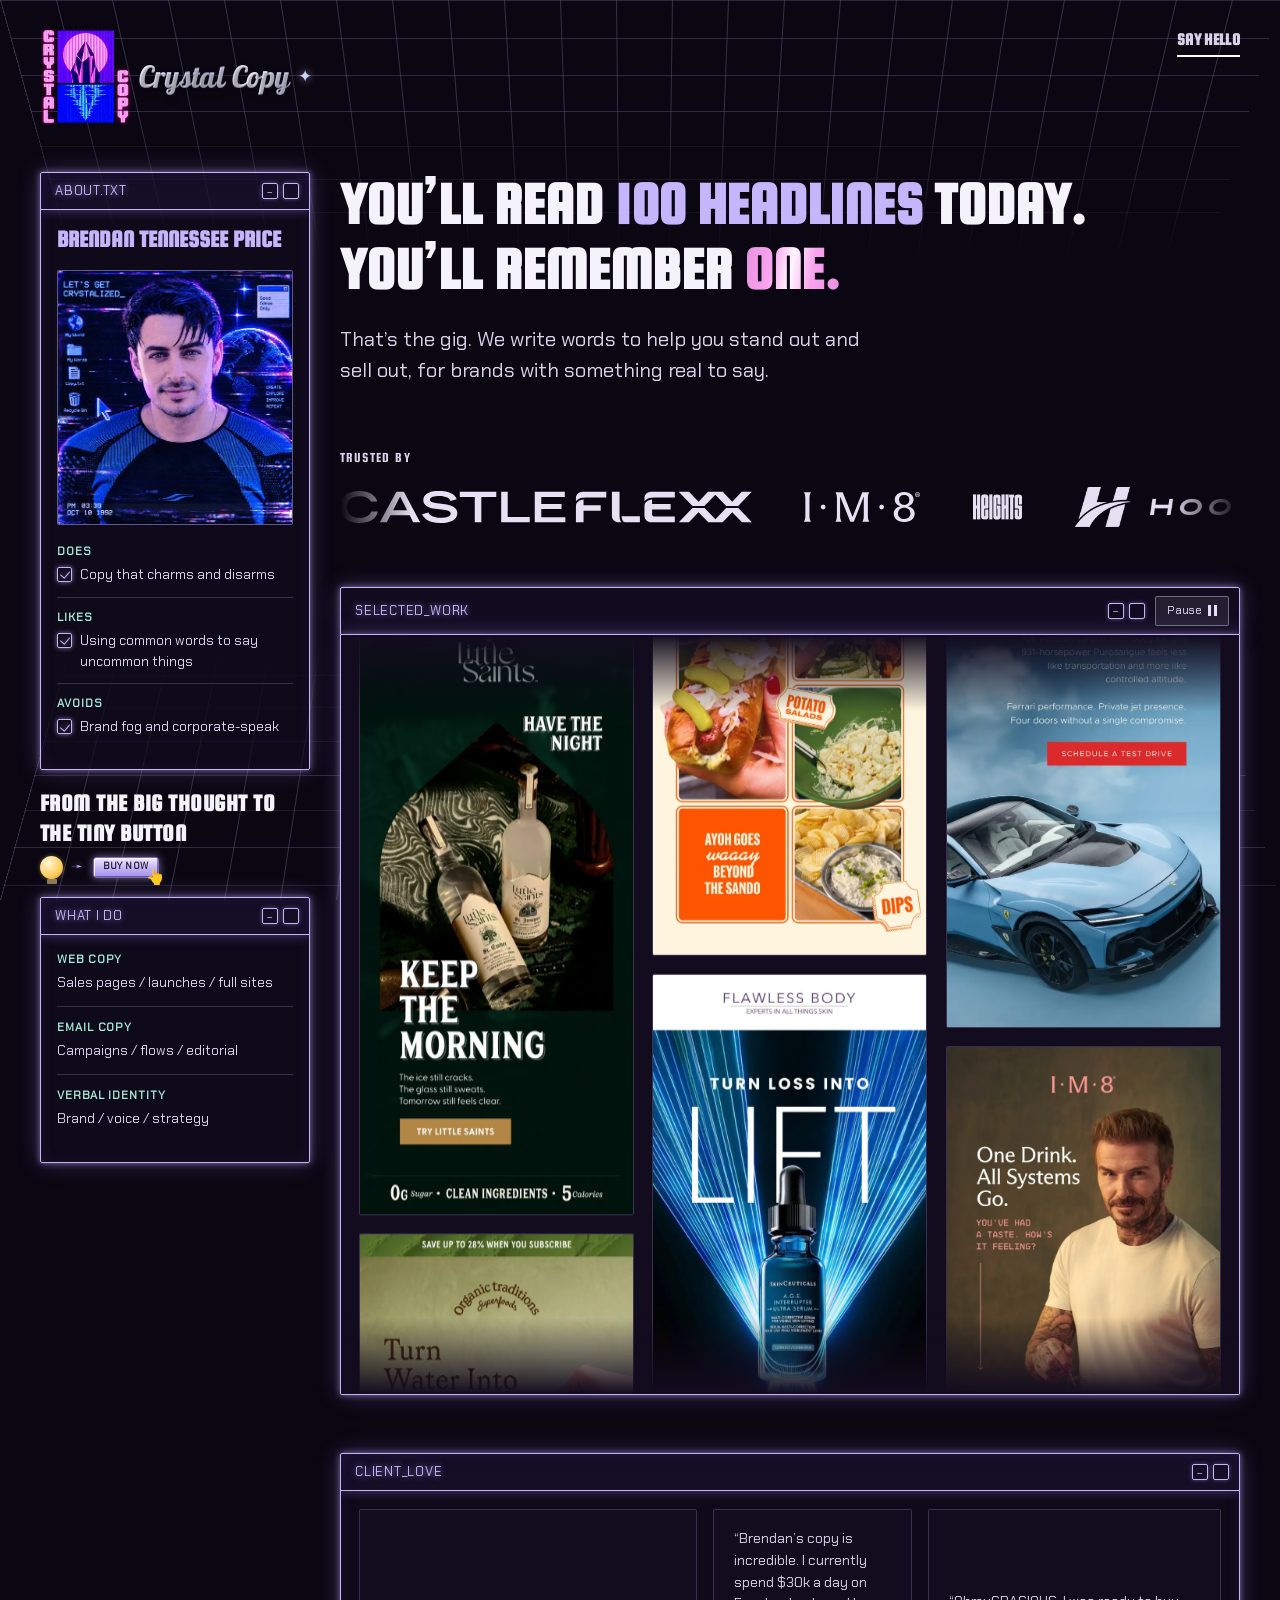
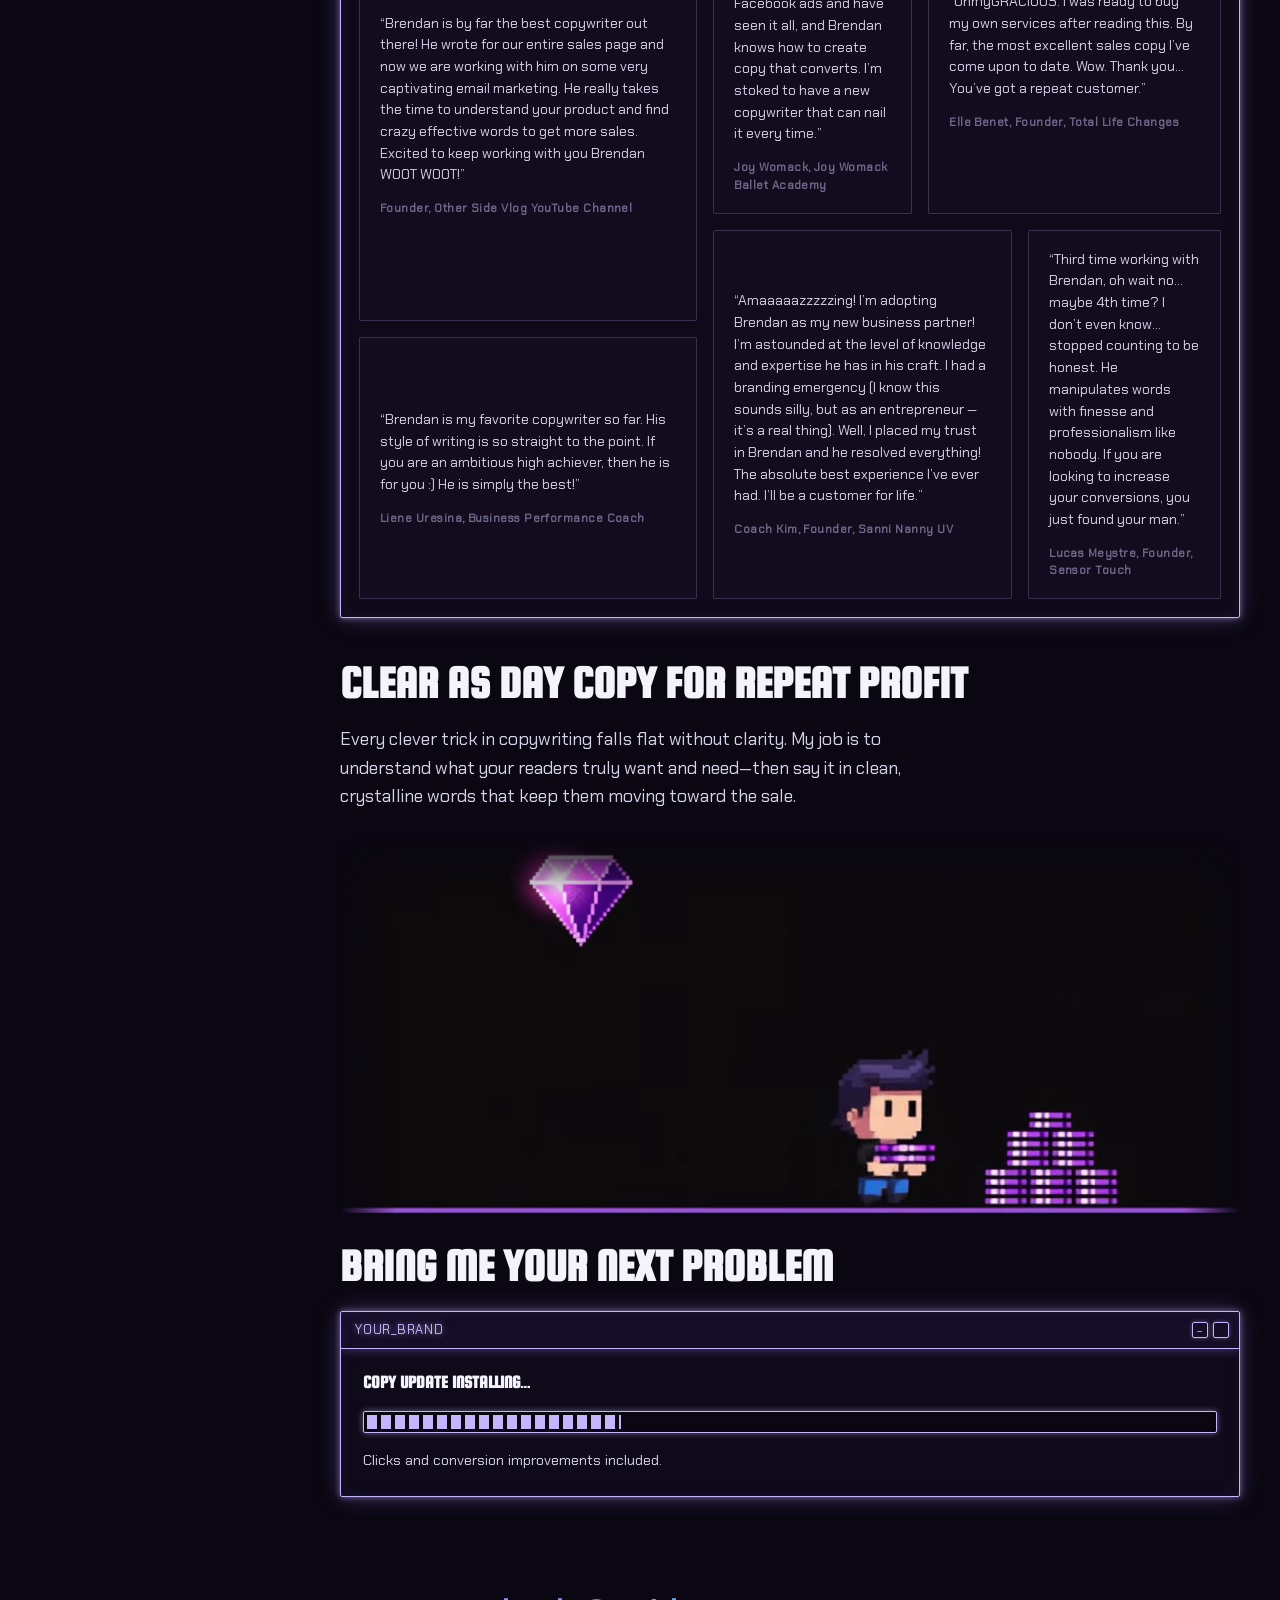
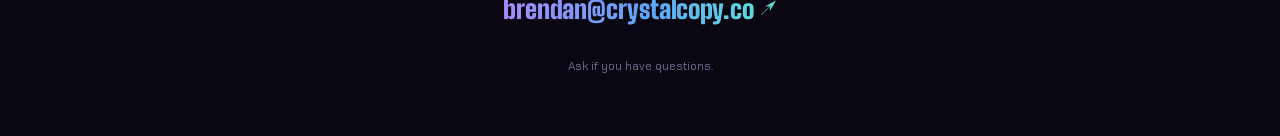
==== commit 40a18dc9: "Polish hero sheen, update-headline, nav underline, and footer spacing - "one." loses its text-shadow" ====
--- a/index.html
+++ b/index.html
@@ -28,7 +28,7 @@
   <header class="topbar">
     <a class="logo" href="#top">
       <img id="logo-img" class="logo-img" alt="Crystal Copy">
-      <span class="logo-text" id="logo-fallback" hidden>Crystal Copy <span class="spark" aria-hidden="true">✦</span></span>
+      <span class="logo-text" id="logo-fallback">Crystal Copy <span class="spark" aria-hidden="true">✦</span></span>
     </a>
     <nav class="nav">
       <a class="nav-primary" href="#contact">Say hello</a>
@@ -126,30 +126,30 @@
         <div class="marquee-viewport">
           <div class="marquee-track">
             <div class="marquee-group">
-              <span class="marquee-logo" style="--logo-url:url('client-logos/castleflexx.svg')" role="img" aria-label="Castleflexx"></span>
-              <span class="marquee-logo" style="--logo-url:url('client-logos/im8.svg')" role="img" aria-label="IM8"></span>
-              <span class="marquee-logo" style="--logo-url:url('client-logos/heights.svg')" role="img" aria-label="Heights"></span>
-              <span class="marquee-logo" style="--logo-url:url('client-logos/hoolest.png')" role="img" aria-label="Hoolest"></span>
-              <span class="marquee-logo" style="--logo-url:url('client-logos/organictraditions.svg')" role="img" aria-label="Organic Traditions"></span>
-              <span class="marquee-logo" style="--logo-url:url('client-logos/ketobrick.png')" role="img" aria-label="KetoBrick"></span>
-              <span class="marquee-logo" style="--logo-url:url('client-logos/hotchocolatedesign.png')" role="img" aria-label="Hot Chocolate Design"></span>
-              <span class="marquee-logo" style="--logo-url:url('client-logos/littlesaints.svg')" role="img" aria-label="Little Saints"></span>
-              <span class="marquee-logo" style="--logo-url:url('client-logos/cooljarz.png')" role="img" aria-label="CoolJarz"></span>
-              <span class="marquee-logo" style="--logo-url:url('client-logos/isagrutman.png')" role="img" aria-label="Isa Grutman"></span>
-              <span class="marquee-logo" style="--logo-url:url('client-logos/eurocar.png')" role="img" aria-label="EuroCar"></span>
+              <span class="marquee-logo tier-d" style="--logo-url:url('client-logos/castleflexx.svg');aspect-ratio:12.873" role="img" aria-label="Castleflexx"></span>
+              <span class="marquee-logo tier-b" style="--logo-url:url('client-logos/im8.svg');aspect-ratio:3.884" role="img" aria-label="IM8"></span>
+              <span class="marquee-logo tier-a" style="--logo-url:url('client-logos/heights.svg');aspect-ratio:1.939" role="img" aria-label="Heights"></span>
+              <span class="marquee-logo tier-c" style="--logo-url:url('client-logos/hoolest.png');aspect-ratio:6.567" role="img" aria-label="Hoolest"></span>
+              <span class="marquee-logo tier-a" style="--logo-url:url('client-logos/organictraditions.svg');aspect-ratio:2.558" role="img" aria-label="Organic Traditions"></span>
+              <span class="marquee-logo tier-a" style="--logo-url:url('client-logos/ketobrick.png');aspect-ratio:2.814" role="img" aria-label="KetoBrick"></span>
+              <span class="marquee-logo tier-b" style="--logo-url:url('client-logos/hotchocolatedesign.png');aspect-ratio:5.620" role="img" aria-label="Hot Chocolate Design"></span>
+              <span class="marquee-logo tier-a" style="--logo-url:url('client-logos/littlesaints.svg');aspect-ratio:1.826" role="img" aria-label="Little Saints"></span>
+              <span class="marquee-logo tier-c" style="--logo-url:url('client-logos/cooljarz.png');aspect-ratio:7.000" role="img" aria-label="CoolJarz"></span>
+              <span class="marquee-logo tier-d" style="--logo-url:url('client-logos/isagrutman.png');aspect-ratio:12.258" role="img" aria-label="Isa Grutman"></span>
+              <span class="marquee-logo tier-c" style="--logo-url:url('client-logos/eurocar.png');aspect-ratio:9.259" role="img" aria-label="EuroCar"></span>
             </div>
             <div class="marquee-group" aria-hidden="true">
-              <span class="marquee-logo" style="--logo-url:url('client-logos/castleflexx.svg')"></span>
-              <span class="marquee-logo" style="--logo-url:url('client-logos/im8.svg')"></span>
-              <span class="marquee-logo" style="--logo-url:url('client-logos/heights.svg')"></span>
-              <span class="marquee-logo" style="--logo-url:url('client-logos/hoolest.png')"></span>
-              <span class="marquee-logo" style="--logo-url:url('client-logos/organictraditions.svg')"></span>
-              <span class="marquee-logo" style="--logo-url:url('client-logos/ketobrick.png')"></span>
-              <span class="marquee-logo" style="--logo-url:url('client-logos/hotchocolatedesign.png')"></span>
-              <span class="marquee-logo" style="--logo-url:url('client-logos/littlesaints.svg')"></span>
-              <span class="marquee-logo" style="--logo-url:url('client-logos/cooljarz.png')"></span>
-              <span class="marquee-logo" style="--logo-url:url('client-logos/isagrutman.png')"></span>
-              <span class="marquee-logo" style="--logo-url:url('client-logos/eurocar.png')"></span>
+              <span class="marquee-logo tier-d" style="--logo-url:url('client-logos/castleflexx.svg');aspect-ratio:12.873"></span>
+              <span class="marquee-logo tier-b" style="--logo-url:url('client-logos/im8.svg');aspect-ratio:3.884"></span>
+              <span class="marquee-logo tier-a" style="--logo-url:url('client-logos/heights.svg');aspect-ratio:1.939"></span>
+              <span class="marquee-logo tier-c" style="--logo-url:url('client-logos/hoolest.png');aspect-ratio:6.567"></span>
+              <span class="marquee-logo tier-a" style="--logo-url:url('client-logos/organictraditions.svg');aspect-ratio:2.558"></span>
+              <span class="marquee-logo tier-a" style="--logo-url:url('client-logos/ketobrick.png');aspect-ratio:2.814"></span>
+              <span class="marquee-logo tier-b" style="--logo-url:url('client-logos/hotchocolatedesign.png');aspect-ratio:5.620"></span>
+              <span class="marquee-logo tier-a" style="--logo-url:url('client-logos/littlesaints.svg');aspect-ratio:1.826"></span>
+              <span class="marquee-logo tier-c" style="--logo-url:url('client-logos/cooljarz.png');aspect-ratio:7.000"></span>
+              <span class="marquee-logo tier-d" style="--logo-url:url('client-logos/isagrutman.png');aspect-ratio:12.258"></span>
+              <span class="marquee-logo tier-c" style="--logo-url:url('client-logos/eurocar.png');aspect-ratio:9.259"></span>
             </div>
           </div>
         </div>
@@ -228,7 +228,7 @@
       </section>
 
       <section class="update-section" aria-label="Copy update notice">
-        <h2 class="update-headline">Bring me your next problem.</h2>
+        <h2 class="update-headline">Bring me your next problem</h2>
         <div class="box update-box">
           <div class="box-titlebar">
             <span class="titlebar-label">YOUR_BRAND</span>
--- a/style.css
+++ b/style.css
@@ -196,8 +196,7 @@
   letter-spacing: 0.02em;
   text-transform: uppercase;
   color: var(--text);
-  border-bottom: 2px solid;
-  border-image: var(--holo) 1;
+  border-bottom: 2px solid #fff;
   padding-bottom: 3px;
 }
 
@@ -588,9 +587,13 @@
 
 .hero h1 .dim { color: var(--glow); }
 
+/* A quiet metallic sheen rather than a glow: a soft highlight band
+   running through the base pink, not an animated or luminous effect. */
 .hero h1 .pop {
-  color: #f9a4ef;
-  text-shadow: 0 0 10px rgba(249, 164, 239, 0.35);
+  background: linear-gradient(100deg, #e78fe0 0%, #f9a4ef 30%, #fff5fd 50%, #f9a4ef 70%, #e78fe0 100%);
+  -webkit-background-clip: text;
+  background-clip: text;
+  color: transparent;
 }
 
 /* Desktop reads "today." then breaks into "You'll remember one."; on
@@ -603,9 +606,6 @@
 @media (max-width: 860px) {
   .hero-break-desktop { display: none; }
   .hero-break-mobile { display: inline; }
-  /* Glow reads stronger at mobile's smaller headline size relative to
-     the blur radius, so it's dialed back rather than reused as-is. */
-  .hero h1 .pop { text-shadow: 0 0 6px rgba(249, 164, 239, 0.3); }
 }
 
 .subhead {
@@ -625,21 +625,24 @@
   font-family: "Squada One", "Big Shoulders Display", "Archivo Black", sans-serif;
   font-size: 14px;
   letter-spacing: 0.1em;
-  color: var(--text-faint);
+  color: var(--text-dim);
   text-transform: uppercase;
   margin-bottom: 18px;
 }
 
 .marquee-viewport {
   overflow: hidden;
-  -webkit-mask-image: linear-gradient(90deg, transparent 0, black 64px, black calc(100% - 64px), transparent 100%);
-  mask-image: linear-gradient(90deg, transparent 0, black 64px, black calc(100% - 64px), transparent 100%);
+  -webkit-mask-image: linear-gradient(90deg, transparent 0, black 72px, black calc(100% - 72px), transparent 100%);
+  mask-image: linear-gradient(90deg, transparent 0, black 72px, black calc(100% - 72px), transparent 100%);
 }
 
 .marquee-track {
   display: flex;
   width: max-content;
-  animation: marqueeScroll 42s linear infinite;
+  /* Duration tuned to the doubled group's actual width so the scroll
+     speed (px/s) stays constant even though logos are now sized
+     individually (optical balance) rather than a uniform box. */
+  animation: marqueeScroll 60s linear infinite;
 }
 
 .marquee-track:hover {
@@ -654,10 +657,14 @@
   padding-right: 52px;
 }
 
+/* Each logo gets a height tuned to its own aspect ratio (set inline)
+   rather than a uniform box, so wordmarks with very different
+   proportions read as similar visual weight instead of some
+   dominating a shared box and others shrinking into it. */
 .marquee-logo {
   display: block;
-  width: 130px;
-  height: 36px;
+  width: auto;
+  height: var(--tier-h);
   flex-shrink: 0;
   background-color: #e6e1f2;
   -webkit-mask-image: var(--logo-url);
@@ -671,6 +678,11 @@
   transition: background-color 0.2s ease;
 }
 
+.tier-a { --tier-h: 26px; }
+.tier-b { --tier-h: 30px; }
+.tier-c { --tier-h: 40px; }
+.tier-d { --tier-h: 32px; }
+
 .marquee-logo:hover {
   background-color: #ff5fd2;
 }
@@ -692,17 +704,17 @@
     margin-bottom: calc(40px - clamp(18px, 3vw, 30px));
   }
   .marquee-viewport {
-    -webkit-mask-image: linear-gradient(90deg, transparent 0, black 32px, black calc(100% - 32px), transparent 100%);
-    mask-image: linear-gradient(90deg, transparent 0, black 32px, black calc(100% - 32px), transparent 100%);
-  }
-  .marquee-logo {
-    width: 100px;
-    height: 28px;
+    -webkit-mask-image: linear-gradient(90deg, transparent 0, black 40px, black calc(100% - 40px), transparent 100%);
+    mask-image: linear-gradient(90deg, transparent 0, black 40px, black calc(100% - 40px), transparent 100%);
   }
   .marquee-group {
     gap: 34px;
     padding-right: 34px;
   }
+  .tier-a { --tier-h: 20px; }
+  .tier-b { --tier-h: 23px; }
+  .tier-c { --tier-h: 31px; }
+  .tier-d { --tier-h: 25px; }
 }
 
 /* ---------- Wall (email scroll animation) ---------- */
@@ -977,9 +989,11 @@
 
 .update-headline {
   font-family: "Squada One", "Big Shoulders Display", "Archivo Black", sans-serif;
-  font-size: clamp(26px, 4vw, 44px);
+  font-size: clamp(28px, 4.2vw, 46px);
   font-weight: 900;
-  letter-spacing: 0.01em;
+  line-height: 1.1;
+  color: var(--text);
+  text-align: left;
   margin-bottom: 20px;
 }
 
@@ -1044,13 +1058,12 @@
 
 /* ---------- Footer / CTA ---------- */
 .cta {
-  padding: 72px 0 60px;
+  padding: 32px 0 60px;
   text-align: center;
 }
 
 .email-link {
   display: inline-block;
-  margin-top: 22px;
   font-size: clamp(19px, 2.4vw, 26px);
   font-weight: 900;
   font-family: "Big Shoulders Display", "Archivo Black", sans-serif;
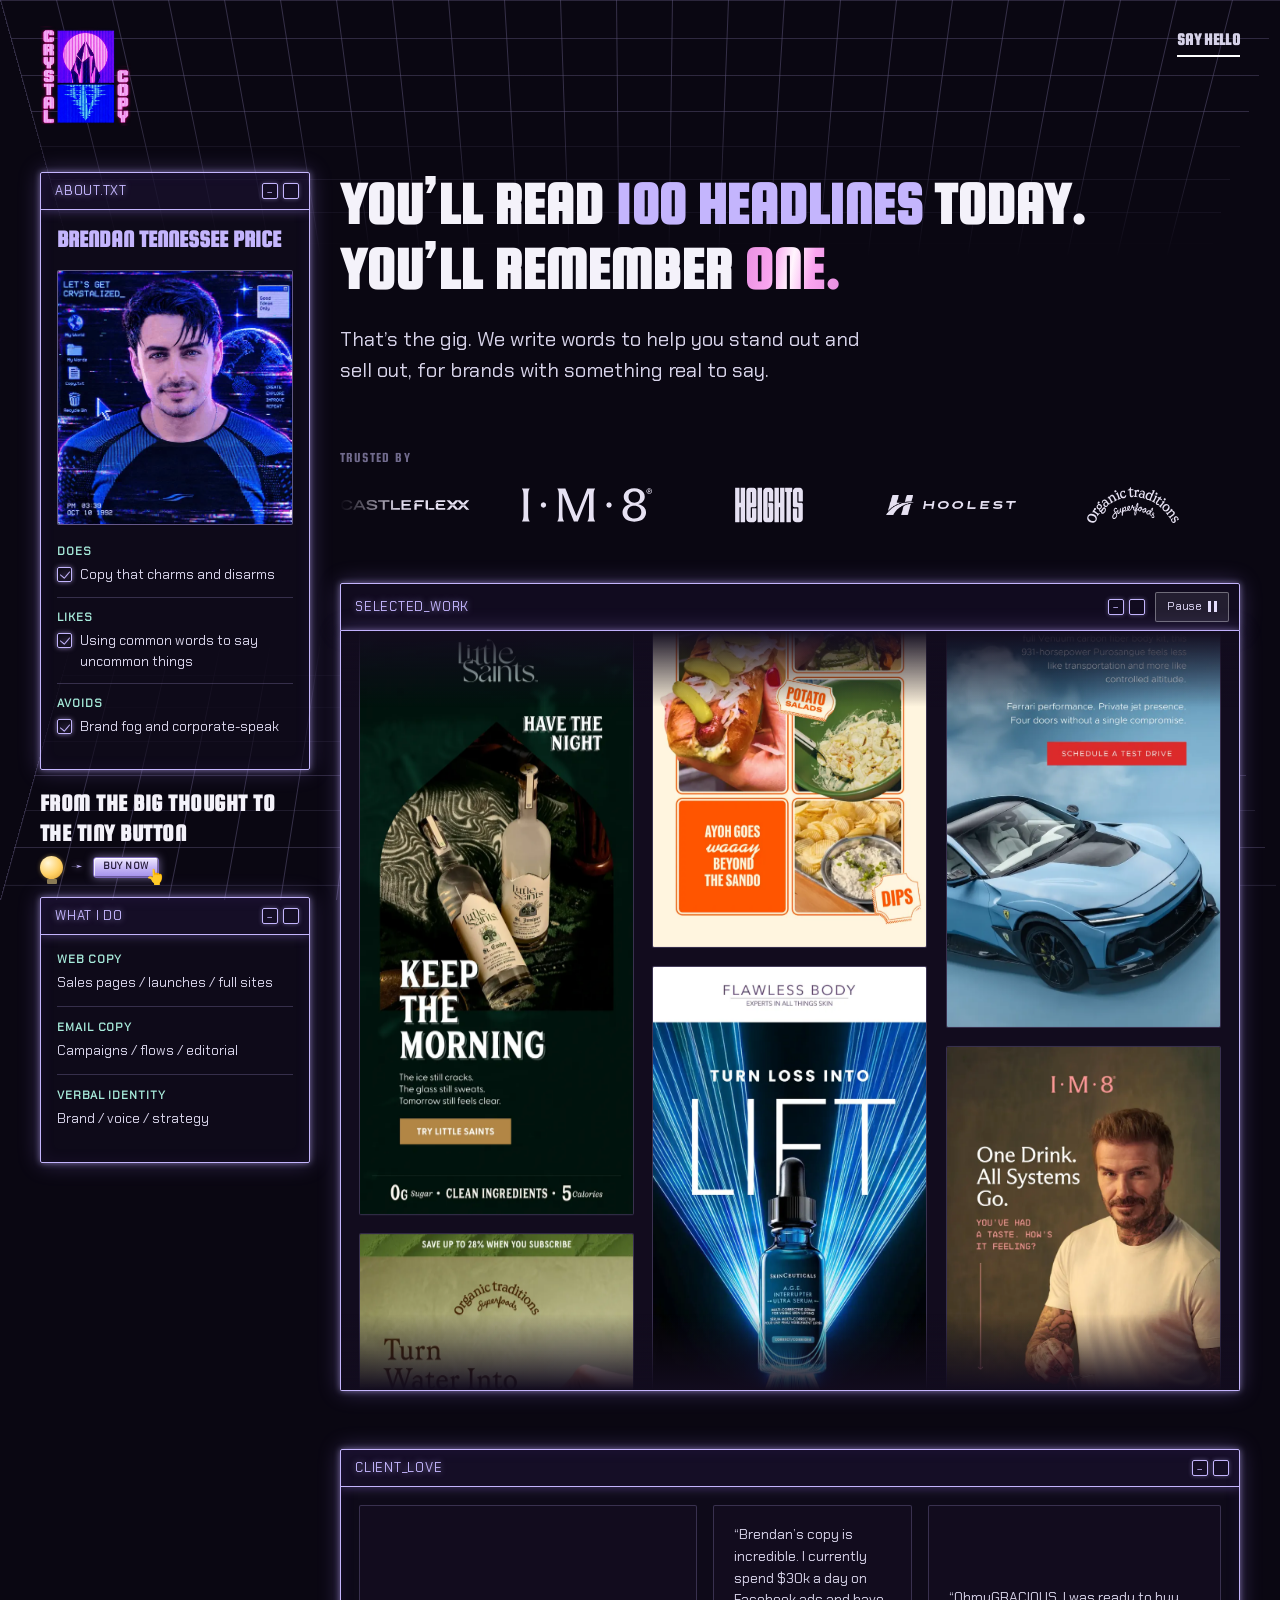
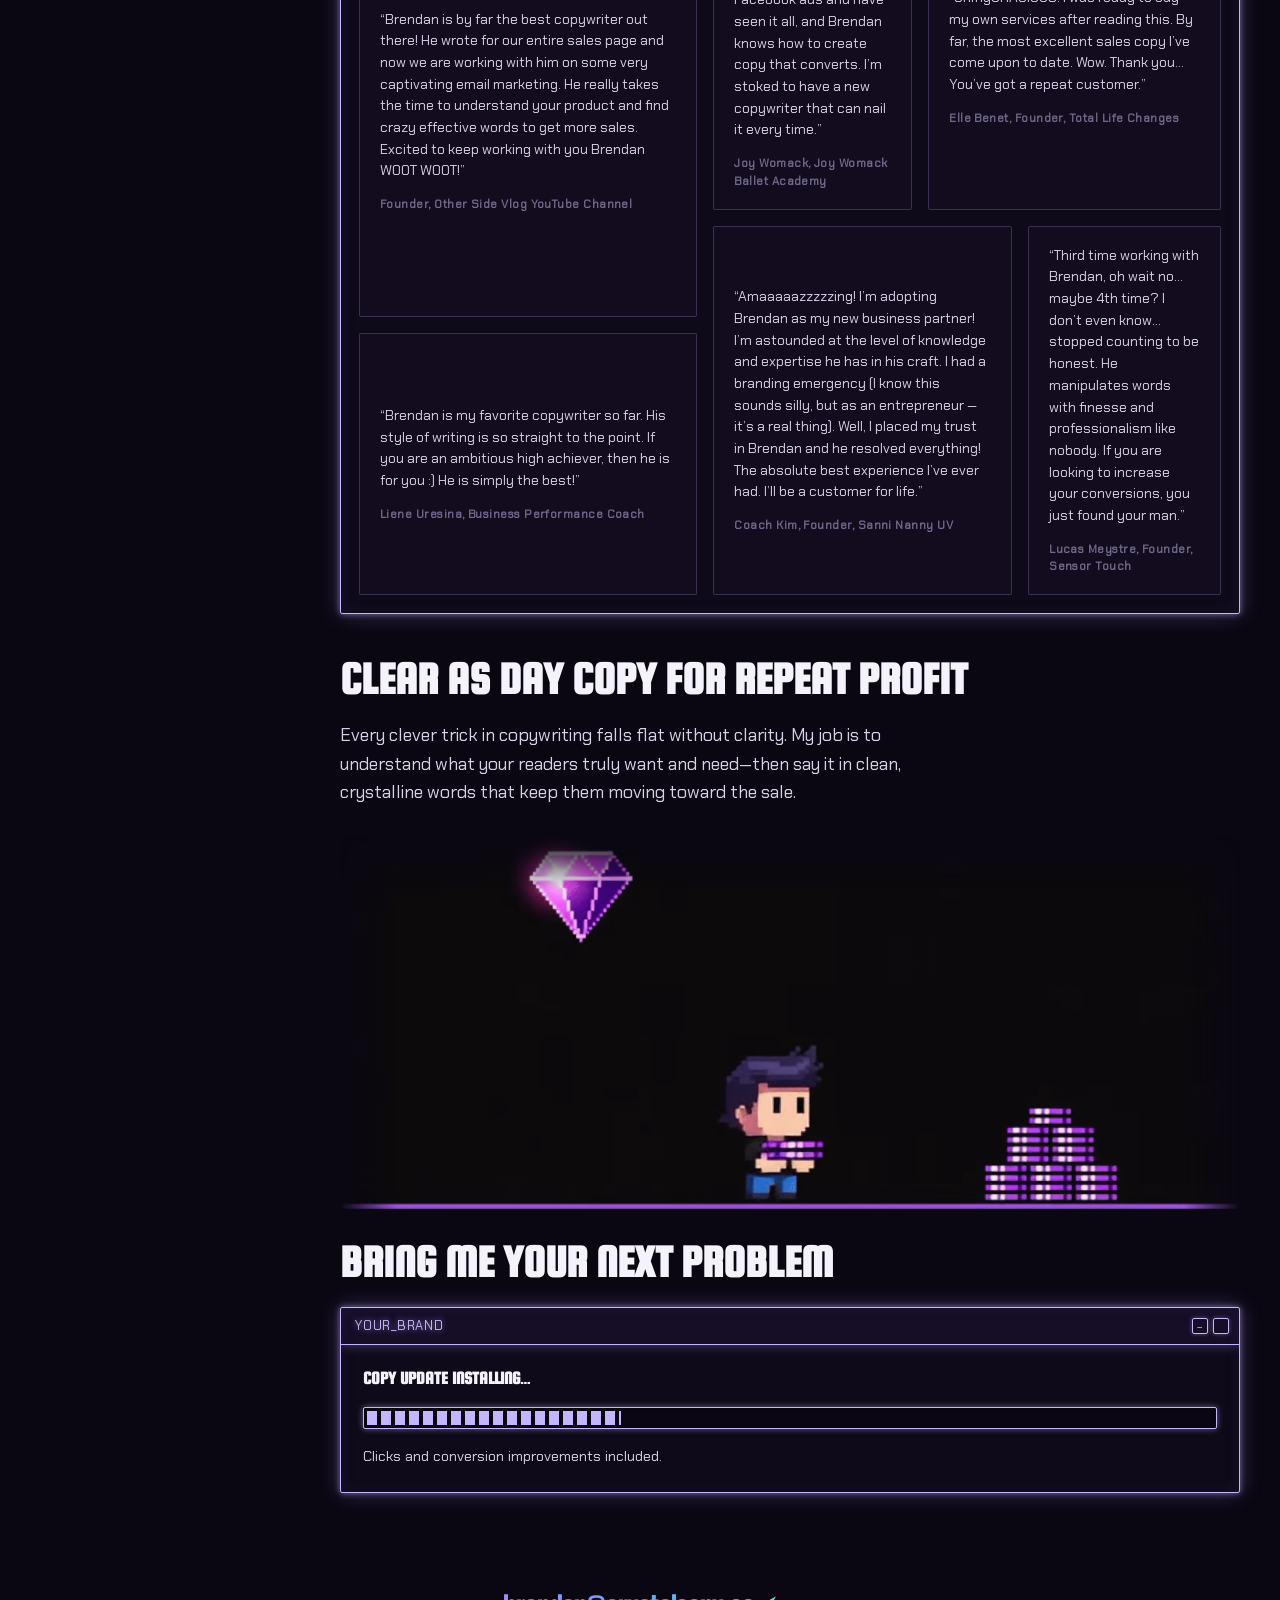
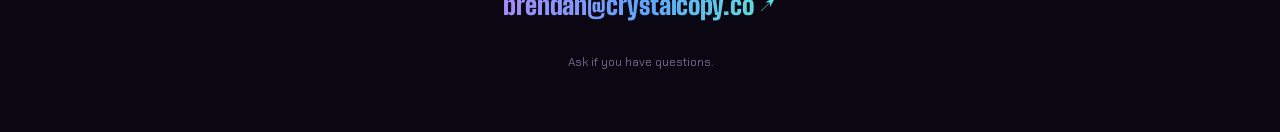
==== commit 0489822e: "Polish hero sheen, update-headline, nav underline, and footer spacing - "one." loses its text-shadow" ====
--- a/index.html
+++ b/index.html
@@ -28,7 +28,7 @@
   <header class="topbar">
     <a class="logo" href="#top">
       <img id="logo-img" class="logo-img" alt="Crystal Copy">
-      <span class="logo-text" id="logo-fallback">Crystal Copy <span class="spark" aria-hidden="true">✦</span></span>
+      <span class="logo-text" id="logo-fallback" hidden>Crystal Copy <span class="spark" aria-hidden="true">✦</span></span>
     </a>
     <nav class="nav">
       <a class="nav-primary" href="#contact">Say hello</a>
@@ -126,30 +126,30 @@
         <div class="marquee-viewport">
           <div class="marquee-track">
             <div class="marquee-group">
-              <span class="marquee-logo tier-d" style="--logo-url:url('client-logos/castleflexx.svg');aspect-ratio:12.873" role="img" aria-label="Castleflexx"></span>
-              <span class="marquee-logo tier-b" style="--logo-url:url('client-logos/im8.svg');aspect-ratio:3.884" role="img" aria-label="IM8"></span>
-              <span class="marquee-logo tier-a" style="--logo-url:url('client-logos/heights.svg');aspect-ratio:1.939" role="img" aria-label="Heights"></span>
-              <span class="marquee-logo tier-c" style="--logo-url:url('client-logos/hoolest.png');aspect-ratio:6.567" role="img" aria-label="Hoolest"></span>
-              <span class="marquee-logo tier-a" style="--logo-url:url('client-logos/organictraditions.svg');aspect-ratio:2.558" role="img" aria-label="Organic Traditions"></span>
-              <span class="marquee-logo tier-a" style="--logo-url:url('client-logos/ketobrick.png');aspect-ratio:2.814" role="img" aria-label="KetoBrick"></span>
-              <span class="marquee-logo tier-b" style="--logo-url:url('client-logos/hotchocolatedesign.png');aspect-ratio:5.620" role="img" aria-label="Hot Chocolate Design"></span>
-              <span class="marquee-logo tier-a" style="--logo-url:url('client-logos/littlesaints.svg');aspect-ratio:1.826" role="img" aria-label="Little Saints"></span>
-              <span class="marquee-logo tier-c" style="--logo-url:url('client-logos/cooljarz.png');aspect-ratio:7.000" role="img" aria-label="CoolJarz"></span>
-              <span class="marquee-logo tier-d" style="--logo-url:url('client-logos/isagrutman.png');aspect-ratio:12.258" role="img" aria-label="Isa Grutman"></span>
-              <span class="marquee-logo tier-c" style="--logo-url:url('client-logos/eurocar.png');aspect-ratio:9.259" role="img" aria-label="EuroCar"></span>
+              <span class="marquee-logo" style="--logo-url:url('client-logos/castleflexx.svg')" role="img" aria-label="Castleflexx"></span>
+              <span class="marquee-logo" style="--logo-url:url('client-logos/im8.svg')" role="img" aria-label="IM8"></span>
+              <span class="marquee-logo" style="--logo-url:url('client-logos/heights.svg')" role="img" aria-label="Heights"></span>
+              <span class="marquee-logo" style="--logo-url:url('client-logos/hoolest.png')" role="img" aria-label="Hoolest"></span>
+              <span class="marquee-logo" style="--logo-url:url('client-logos/organictraditions.svg')" role="img" aria-label="Organic Traditions"></span>
+              <span class="marquee-logo" style="--logo-url:url('client-logos/ketobrick.png')" role="img" aria-label="KetoBrick"></span>
+              <span class="marquee-logo" style="--logo-url:url('client-logos/hotchocolatedesign.png')" role="img" aria-label="Hot Chocolate Design"></span>
+              <span class="marquee-logo" style="--logo-url:url('client-logos/littlesaints.svg')" role="img" aria-label="Little Saints"></span>
+              <span class="marquee-logo" style="--logo-url:url('client-logos/cooljarz.png')" role="img" aria-label="CoolJarz"></span>
+              <span class="marquee-logo" style="--logo-url:url('client-logos/isagrutman.png')" role="img" aria-label="Isa Grutman"></span>
+              <span class="marquee-logo" style="--logo-url:url('client-logos/eurocar.png')" role="img" aria-label="EuroCar"></span>
             </div>
             <div class="marquee-group" aria-hidden="true">
-              <span class="marquee-logo tier-d" style="--logo-url:url('client-logos/castleflexx.svg');aspect-ratio:12.873"></span>
-              <span class="marquee-logo tier-b" style="--logo-url:url('client-logos/im8.svg');aspect-ratio:3.884"></span>
-              <span class="marquee-logo tier-a" style="--logo-url:url('client-logos/heights.svg');aspect-ratio:1.939"></span>
-              <span class="marquee-logo tier-c" style="--logo-url:url('client-logos/hoolest.png');aspect-ratio:6.567"></span>
-              <span class="marquee-logo tier-a" style="--logo-url:url('client-logos/organictraditions.svg');aspect-ratio:2.558"></span>
-              <span class="marquee-logo tier-a" style="--logo-url:url('client-logos/ketobrick.png');aspect-ratio:2.814"></span>
-              <span class="marquee-logo tier-b" style="--logo-url:url('client-logos/hotchocolatedesign.png');aspect-ratio:5.620"></span>
-              <span class="marquee-logo tier-a" style="--logo-url:url('client-logos/littlesaints.svg');aspect-ratio:1.826"></span>
-              <span class="marquee-logo tier-c" style="--logo-url:url('client-logos/cooljarz.png');aspect-ratio:7.000"></span>
-              <span class="marquee-logo tier-d" style="--logo-url:url('client-logos/isagrutman.png');aspect-ratio:12.258"></span>
-              <span class="marquee-logo tier-c" style="--logo-url:url('client-logos/eurocar.png');aspect-ratio:9.259"></span>
+              <span class="marquee-logo" style="--logo-url:url('client-logos/castleflexx.svg')"></span>
+              <span class="marquee-logo" style="--logo-url:url('client-logos/im8.svg')"></span>
+              <span class="marquee-logo" style="--logo-url:url('client-logos/heights.svg')"></span>
+              <span class="marquee-logo" style="--logo-url:url('client-logos/hoolest.png')"></span>
+              <span class="marquee-logo" style="--logo-url:url('client-logos/organictraditions.svg')"></span>
+              <span class="marquee-logo" style="--logo-url:url('client-logos/ketobrick.png')"></span>
+              <span class="marquee-logo" style="--logo-url:url('client-logos/hotchocolatedesign.png')"></span>
+              <span class="marquee-logo" style="--logo-url:url('client-logos/littlesaints.svg')"></span>
+              <span class="marquee-logo" style="--logo-url:url('client-logos/cooljarz.png')"></span>
+              <span class="marquee-logo" style="--logo-url:url('client-logos/isagrutman.png')"></span>
+              <span class="marquee-logo" style="--logo-url:url('client-logos/eurocar.png')"></span>
             </div>
           </div>
         </div>
--- a/style.css
+++ b/style.css
@@ -625,24 +625,21 @@
   font-family: "Squada One", "Big Shoulders Display", "Archivo Black", sans-serif;
   font-size: 14px;
   letter-spacing: 0.1em;
-  color: var(--text-dim);
+  color: var(--text-faint);
   text-transform: uppercase;
   margin-bottom: 18px;
 }
 
 .marquee-viewport {
   overflow: hidden;
-  -webkit-mask-image: linear-gradient(90deg, transparent 0, black 72px, black calc(100% - 72px), transparent 100%);
-  mask-image: linear-gradient(90deg, transparent 0, black 72px, black calc(100% - 72px), transparent 100%);
+  -webkit-mask-image: linear-gradient(90deg, transparent 0, black 64px, black calc(100% - 64px), transparent 100%);
+  mask-image: linear-gradient(90deg, transparent 0, black 64px, black calc(100% - 64px), transparent 100%);
 }
 
 .marquee-track {
   display: flex;
   width: max-content;
-  /* Duration tuned to the doubled group's actual width so the scroll
-     speed (px/s) stays constant even though logos are now sized
-     individually (optical balance) rather than a uniform box. */
-  animation: marqueeScroll 60s linear infinite;
+  animation: marqueeScroll 42s linear infinite;
 }
 
 .marquee-track:hover {
@@ -657,14 +654,10 @@
   padding-right: 52px;
 }
 
-/* Each logo gets a height tuned to its own aspect ratio (set inline)
-   rather than a uniform box, so wordmarks with very different
-   proportions read as similar visual weight instead of some
-   dominating a shared box and others shrinking into it. */
 .marquee-logo {
   display: block;
-  width: auto;
-  height: var(--tier-h);
+  width: 130px;
+  height: 36px;
   flex-shrink: 0;
   background-color: #e6e1f2;
   -webkit-mask-image: var(--logo-url);
@@ -678,11 +671,6 @@
   transition: background-color 0.2s ease;
 }
 
-.tier-a { --tier-h: 26px; }
-.tier-b { --tier-h: 30px; }
-.tier-c { --tier-h: 40px; }
-.tier-d { --tier-h: 32px; }
-
 .marquee-logo:hover {
   background-color: #ff5fd2;
 }
@@ -704,17 +692,17 @@
     margin-bottom: calc(40px - clamp(18px, 3vw, 30px));
   }
   .marquee-viewport {
-    -webkit-mask-image: linear-gradient(90deg, transparent 0, black 40px, black calc(100% - 40px), transparent 100%);
-    mask-image: linear-gradient(90deg, transparent 0, black 40px, black calc(100% - 40px), transparent 100%);
+    -webkit-mask-image: linear-gradient(90deg, transparent 0, black 32px, black calc(100% - 32px), transparent 100%);
+    mask-image: linear-gradient(90deg, transparent 0, black 32px, black calc(100% - 32px), transparent 100%);
+  }
+  .marquee-logo {
+    width: 100px;
+    height: 28px;
   }
   .marquee-group {
     gap: 34px;
     padding-right: 34px;
   }
-  .tier-a { --tier-h: 20px; }
-  .tier-b { --tier-h: 23px; }
-  .tier-c { --tier-h: 31px; }
-  .tier-d { --tier-h: 25px; }
 }
 
 /* ---------- Wall (email scroll animation) ---------- */
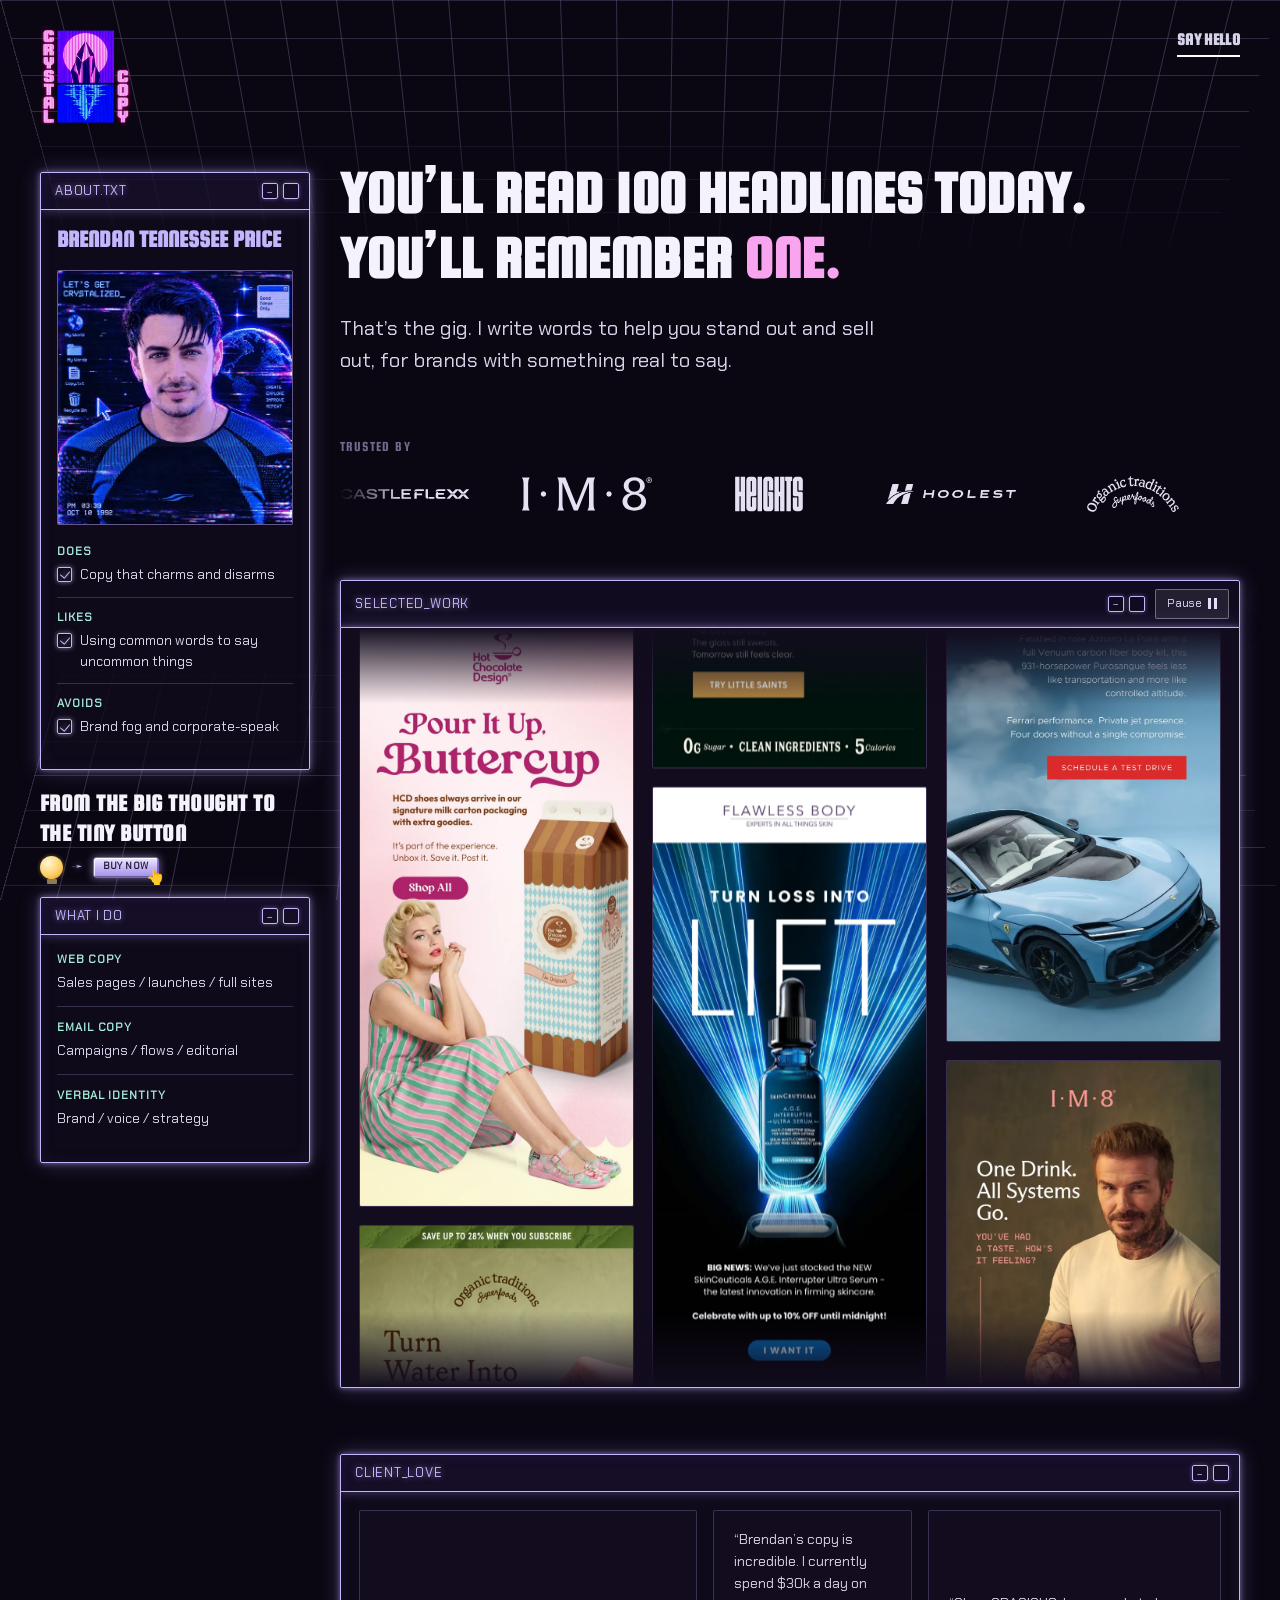
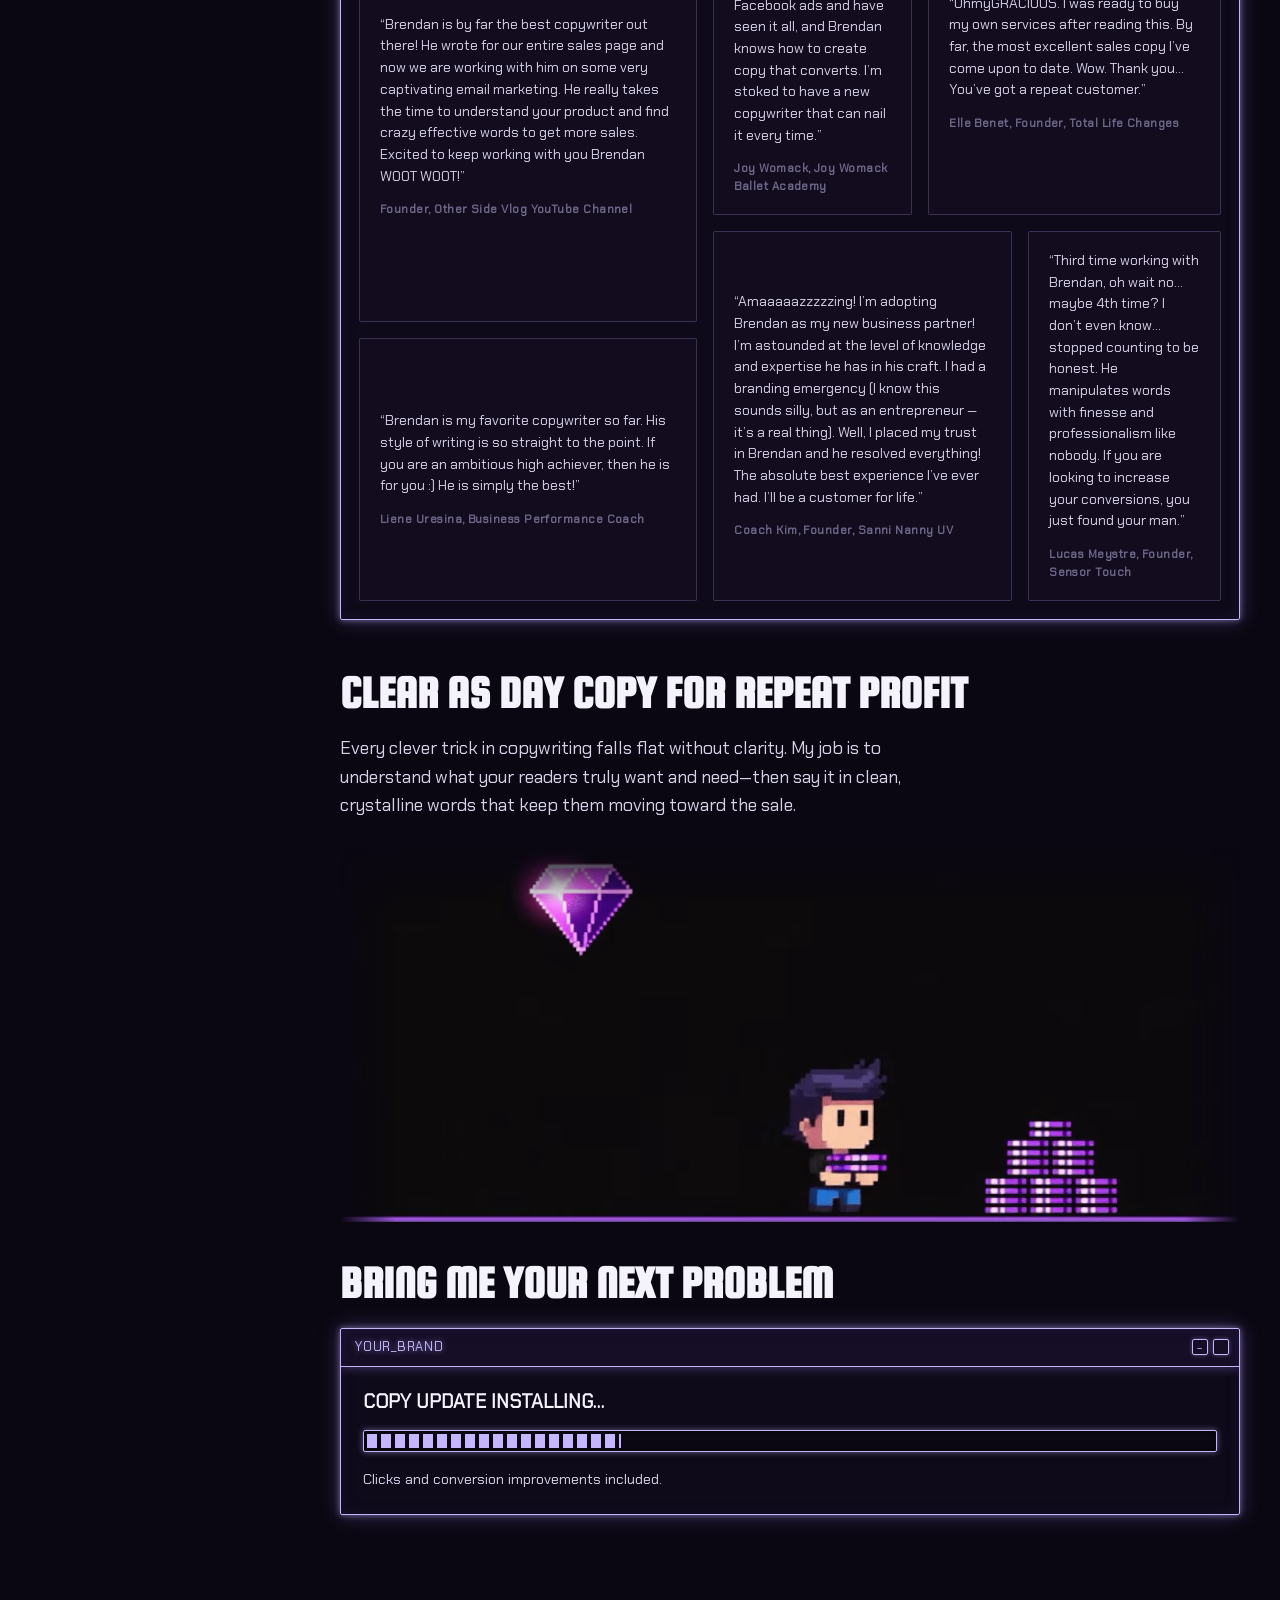
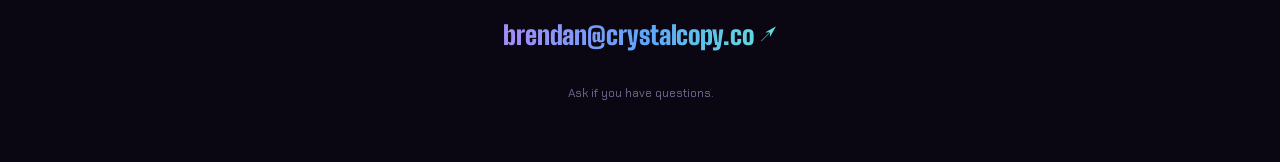
==== commit 8d7206dd: "Show Hot Chocolate Design first on load, "I write" in hero subhead - Moved HCD to the front of the w" ====
--- a/index.html
+++ b/index.html
@@ -28,7 +28,7 @@
   <header class="topbar">
     <a class="logo" href="#top">
       <img id="logo-img" class="logo-img" alt="Crystal Copy">
-      <span class="logo-text" id="logo-fallback" hidden>Crystal Copy <span class="spark" aria-hidden="true">✦</span></span>
+      <span class="logo-text" id="logo-fallback">Crystal Copy <span class="spark" aria-hidden="true">✦</span></span>
     </a>
     <nav class="nav">
       <a class="nav-primary" href="#contact">Say hello</a>
@@ -118,7 +118,7 @@
     <main class="main">
       <section class="hero">
         <h1>You&rsquo;ll read <span class="dim">100 headlines</span> today.<br class="hero-break-desktop"> You&rsquo;ll remember <br class="hero-break-mobile"><span class="pop">one.</span></h1>
-        <p class="subhead">That&rsquo;s the gig. We write words to help you stand out and sell out, for brands with something real to say.</p>
+        <p class="subhead">That&rsquo;s the gig. I write words to help you stand out and sell out, for brands with something real to say.</p>
       </section>
 
       <section class="marquee-section" aria-label="Brands I've written for">
@@ -126,30 +126,30 @@
         <div class="marquee-viewport">
           <div class="marquee-track">
             <div class="marquee-group">
-              <span class="marquee-logo" style="--logo-url:url('client-logos/castleflexx.svg')" role="img" aria-label="Castleflexx"></span>
-              <span class="marquee-logo" style="--logo-url:url('client-logos/im8.svg')" role="img" aria-label="IM8"></span>
-              <span class="marquee-logo" style="--logo-url:url('client-logos/heights.svg')" role="img" aria-label="Heights"></span>
-              <span class="marquee-logo" style="--logo-url:url('client-logos/hoolest.png')" role="img" aria-label="Hoolest"></span>
-              <span class="marquee-logo" style="--logo-url:url('client-logos/organictraditions.svg')" role="img" aria-label="Organic Traditions"></span>
-              <span class="marquee-logo" style="--logo-url:url('client-logos/ketobrick.png')" role="img" aria-label="KetoBrick"></span>
-              <span class="marquee-logo" style="--logo-url:url('client-logos/hotchocolatedesign.png')" role="img" aria-label="Hot Chocolate Design"></span>
-              <span class="marquee-logo" style="--logo-url:url('client-logos/littlesaints.svg')" role="img" aria-label="Little Saints"></span>
-              <span class="marquee-logo" style="--logo-url:url('client-logos/cooljarz.png')" role="img" aria-label="CoolJarz"></span>
-              <span class="marquee-logo" style="--logo-url:url('client-logos/isagrutman.png')" role="img" aria-label="Isa Grutman"></span>
-              <span class="marquee-logo" style="--logo-url:url('client-logos/eurocar.png')" role="img" aria-label="EuroCar"></span>
+              <span class="marquee-logo tier-d" style="--logo-url:url('client-logos/castleflexx.svg');aspect-ratio:12.873" role="img" aria-label="Castleflexx"></span>
+              <span class="marquee-logo tier-b" style="--logo-url:url('client-logos/im8.svg');aspect-ratio:3.884" role="img" aria-label="IM8"></span>
+              <span class="marquee-logo tier-a" style="--logo-url:url('client-logos/heights.svg');aspect-ratio:1.939" role="img" aria-label="Heights"></span>
+              <span class="marquee-logo tier-c" style="--logo-url:url('client-logos/hoolest.png');aspect-ratio:6.567" role="img" aria-label="Hoolest"></span>
+              <span class="marquee-logo tier-a" style="--logo-url:url('client-logos/organictraditions.svg');aspect-ratio:2.558" role="img" aria-label="Organic Traditions"></span>
+              <span class="marquee-logo tier-a" style="--logo-url:url('client-logos/ketobrick.png');aspect-ratio:2.814" role="img" aria-label="KetoBrick"></span>
+              <span class="marquee-logo tier-b" style="--logo-url:url('client-logos/hotchocolatedesign.png');aspect-ratio:5.620" role="img" aria-label="Hot Chocolate Design"></span>
+              <span class="marquee-logo tier-a" style="--logo-url:url('client-logos/littlesaints.svg');aspect-ratio:1.826" role="img" aria-label="Little Saints"></span>
+              <span class="marquee-logo tier-c" style="--logo-url:url('client-logos/cooljarz.png');aspect-ratio:7.000" role="img" aria-label="CoolJarz"></span>
+              <span class="marquee-logo tier-d" style="--logo-url:url('client-logos/isagrutman.png');aspect-ratio:12.258" role="img" aria-label="Isa Grutman"></span>
+              <span class="marquee-logo tier-c" style="--logo-url:url('client-logos/eurocar.png');aspect-ratio:9.259" role="img" aria-label="EuroCar"></span>
             </div>
             <div class="marquee-group" aria-hidden="true">
-              <span class="marquee-logo" style="--logo-url:url('client-logos/castleflexx.svg')"></span>
-              <span class="marquee-logo" style="--logo-url:url('client-logos/im8.svg')"></span>
-              <span class="marquee-logo" style="--logo-url:url('client-logos/heights.svg')"></span>
-              <span class="marquee-logo" style="--logo-url:url('client-logos/hoolest.png')"></span>
-              <span class="marquee-logo" style="--logo-url:url('client-logos/organictraditions.svg')"></span>
-              <span class="marquee-logo" style="--logo-url:url('client-logos/ketobrick.png')"></span>
-              <span class="marquee-logo" style="--logo-url:url('client-logos/hotchocolatedesign.png')"></span>
-              <span class="marquee-logo" style="--logo-url:url('client-logos/littlesaints.svg')"></span>
-              <span class="marquee-logo" style="--logo-url:url('client-logos/cooljarz.png')"></span>
-              <span class="marquee-logo" style="--logo-url:url('client-logos/isagrutman.png')"></span>
-              <span class="marquee-logo" style="--logo-url:url('client-logos/eurocar.png')"></span>
+              <span class="marquee-logo tier-d" style="--logo-url:url('client-logos/castleflexx.svg');aspect-ratio:12.873"></span>
+              <span class="marquee-logo tier-b" style="--logo-url:url('client-logos/im8.svg');aspect-ratio:3.884"></span>
+              <span class="marquee-logo tier-a" style="--logo-url:url('client-logos/heights.svg');aspect-ratio:1.939"></span>
+              <span class="marquee-logo tier-c" style="--logo-url:url('client-logos/hoolest.png');aspect-ratio:6.567"></span>
+              <span class="marquee-logo tier-a" style="--logo-url:url('client-logos/organictraditions.svg');aspect-ratio:2.558"></span>
+              <span class="marquee-logo tier-a" style="--logo-url:url('client-logos/ketobrick.png');aspect-ratio:2.814"></span>
+              <span class="marquee-logo tier-b" style="--logo-url:url('client-logos/hotchocolatedesign.png');aspect-ratio:5.620"></span>
+              <span class="marquee-logo tier-a" style="--logo-url:url('client-logos/littlesaints.svg');aspect-ratio:1.826"></span>
+              <span class="marquee-logo tier-c" style="--logo-url:url('client-logos/cooljarz.png');aspect-ratio:7.000"></span>
+              <span class="marquee-logo tier-d" style="--logo-url:url('client-logos/isagrutman.png');aspect-ratio:12.258"></span>
+              <span class="marquee-logo tier-c" style="--logo-url:url('client-logos/eurocar.png');aspect-ratio:9.259"></span>
             </div>
           </div>
         </div>
--- a/style.css
+++ b/style.css
@@ -582,18 +582,24 @@
   line-height: 1.08;
   letter-spacing: 0;
   color: var(--text);
-}
-
-
-.hero h1 .dim { color: var(--glow); }
-
-/* A quiet metallic sheen rather than a glow: a soft highlight band
-   running through the base pink, not an animated or luminous effect. */
+  /* The font's own leading sits above the cap-height, so the glyph ink
+     starts well below the element's box edge - pull it up (in em, so
+     it tracks the clamp()'d font-size) to align flush with the
+     ABOUT.TXT box's top border on desktop, where they sit side by
+     side. Not needed on mobile, where the sidebar isn't alongside
+     the hero. */
+  margin-top: -0.18em;
+}
+
+@media (max-width: 860px) {
+  .hero h1 { margin-top: 0; }
+}
+
+
+.hero h1 .dim { color: inherit; }
+
 .hero h1 .pop {
-  background: linear-gradient(100deg, #e78fe0 0%, #f9a4ef 30%, #fff5fd 50%, #f9a4ef 70%, #e78fe0 100%);
-  -webkit-background-clip: text;
-  background-clip: text;
-  color: transparent;
+  color: #f9a4ef;
 }
 
 /* Desktop reads "today." then breaks into "You'll remember one."; on
@@ -618,7 +624,7 @@
 /* ---------- Client logo marquee ---------- */
 .marquee-section {
   margin-top: 60px;
-  margin-bottom: 60px;
+  margin-bottom: 68px;
 }
 
 .marquee-label {
@@ -689,7 +695,7 @@
 @media (max-width: 860px) {
   .marquee-section {
     margin-top: calc(40px - clamp(18px, 3vw, 30px));
-    margin-bottom: calc(40px - clamp(18px, 3vw, 30px));
+    margin-bottom: calc(48px - clamp(18px, 3vw, 30px));
   }
   .marquee-viewport {
     -webkit-mask-image: linear-gradient(90deg, transparent 0, black 32px, black calc(100% - 32px), transparent 100%);
@@ -828,7 +834,7 @@
 }
 
 /* ---------- Testimonials ---------- */
-.testimonial-section { margin-top: 36px; }
+.testimonial-section { margin-top: 44px; }
 
 .testimonial-body {
   padding: 18px;
@@ -897,7 +903,7 @@
 }
 
 @media (max-width: 860px) {
-  .testimonial-section { margin-top: 28px; }
+  .testimonial-section { margin-top: 36px; }
   .testimonial-body { padding: 14px; }
   .testimonial-grid,
   .testimonial-row {
@@ -916,7 +922,7 @@
 }
 
 /* ---------- Clarity pitch ---------- */
-.clarity-section { margin-top: 40px; }
+.clarity-section { margin-top: 48px; }
 
 .clarity-headline {
   font-family: "Squada One", "Big Shoulders Display", "Archivo Black", sans-serif;
@@ -957,7 +963,7 @@
 }
 
 @media (max-width: 860px) {
-  .clarity-section { margin-top: 28px; }
+  .clarity-section { margin-top: 36px; }
   .clarity-media {
     margin-top: 20px;
     -webkit-mask-image: linear-gradient(90deg, transparent 0, black 32px, black calc(100% - 32px), transparent 100%);
@@ -971,7 +977,7 @@
 
 /* ---------- Copy update notice ---------- */
 .update-section {
-  margin-top: 28px;
+  margin-top: 36px;
   text-align: center;
 }
 
@@ -995,8 +1001,8 @@
 }
 
 .update-heading {
-  font-family: "Squada One", "Big Shoulders Display", "Archivo Black", sans-serif;
-  font-size: 18px;
+  font-family: "Chakra Petch", "Courier New", monospace;
+  font-size: 19px;
   font-weight: 700;
   text-transform: uppercase;
   color: var(--text);
@@ -1046,7 +1052,7 @@
 
 /* ---------- Footer / CTA ---------- */
 .cta {
-  padding: 32px 0 60px;
+  padding: 40px 0 60px;
   text-align: center;
 }
 
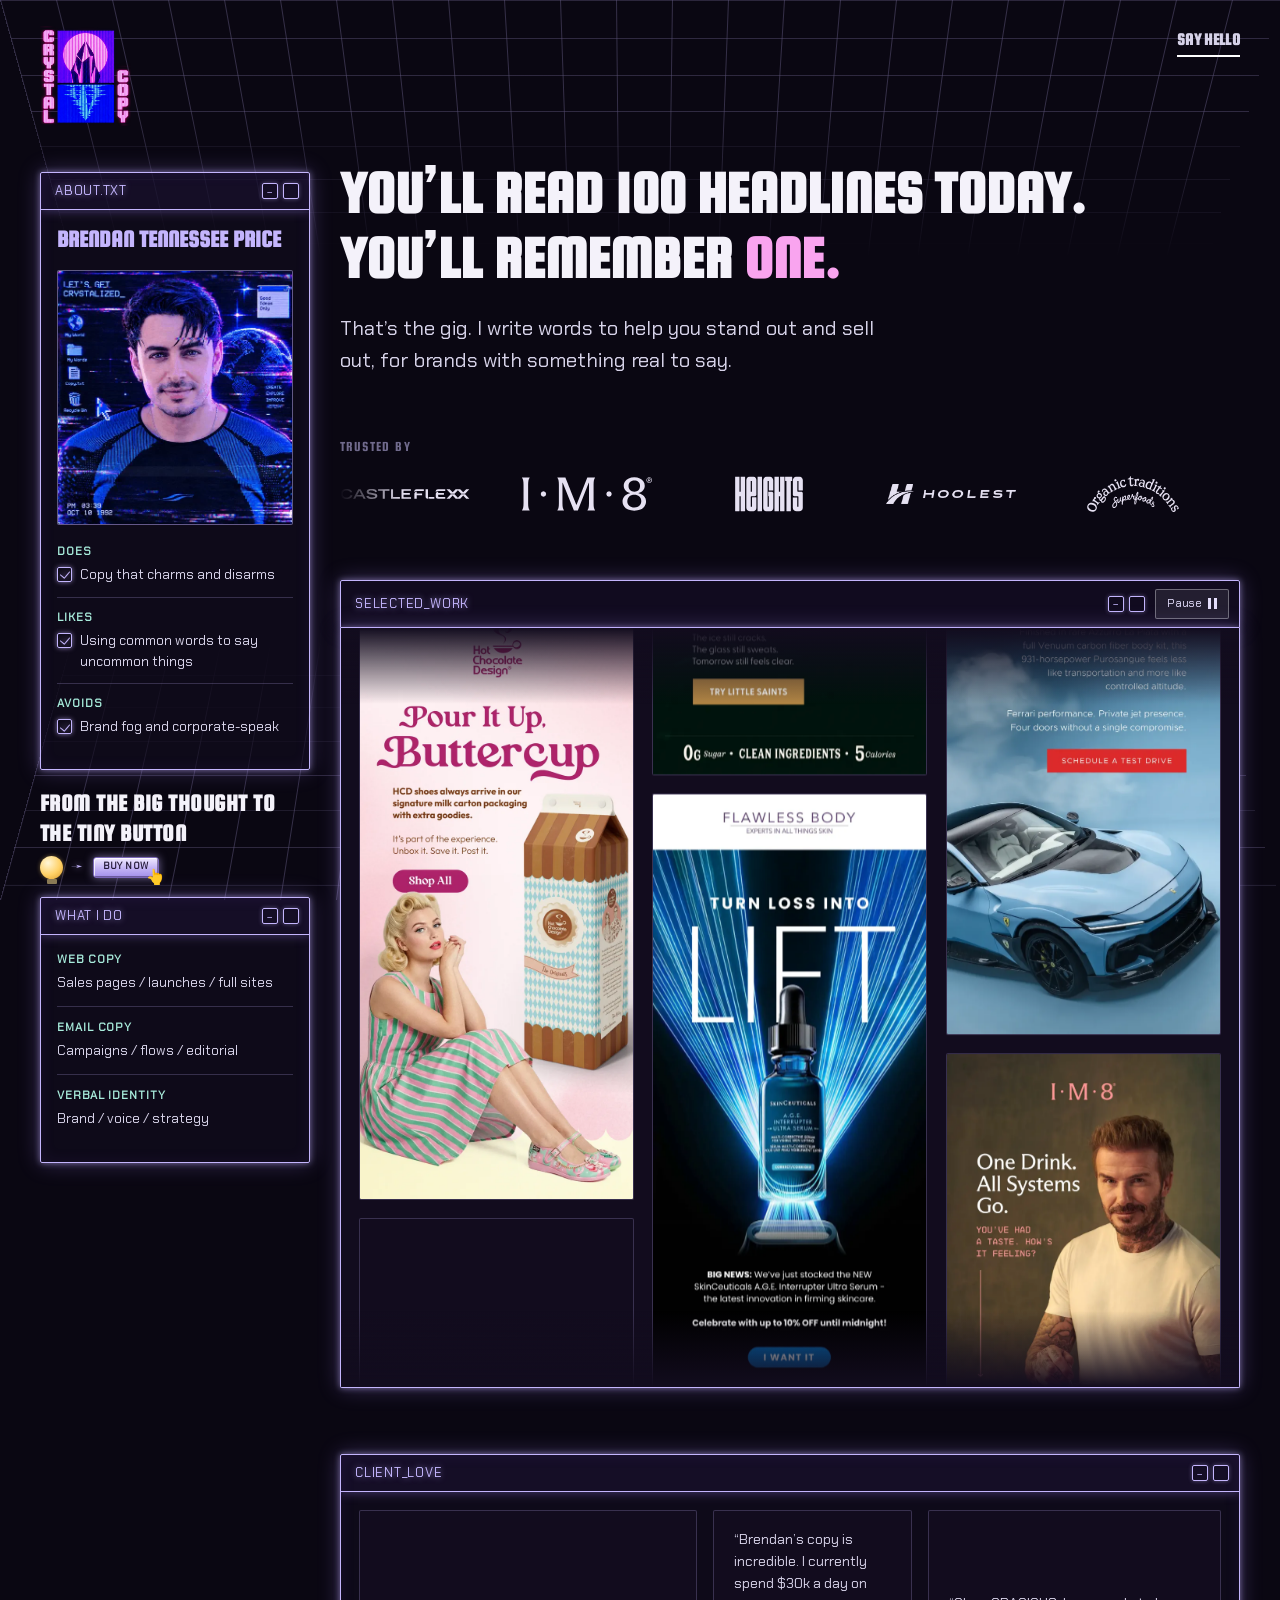
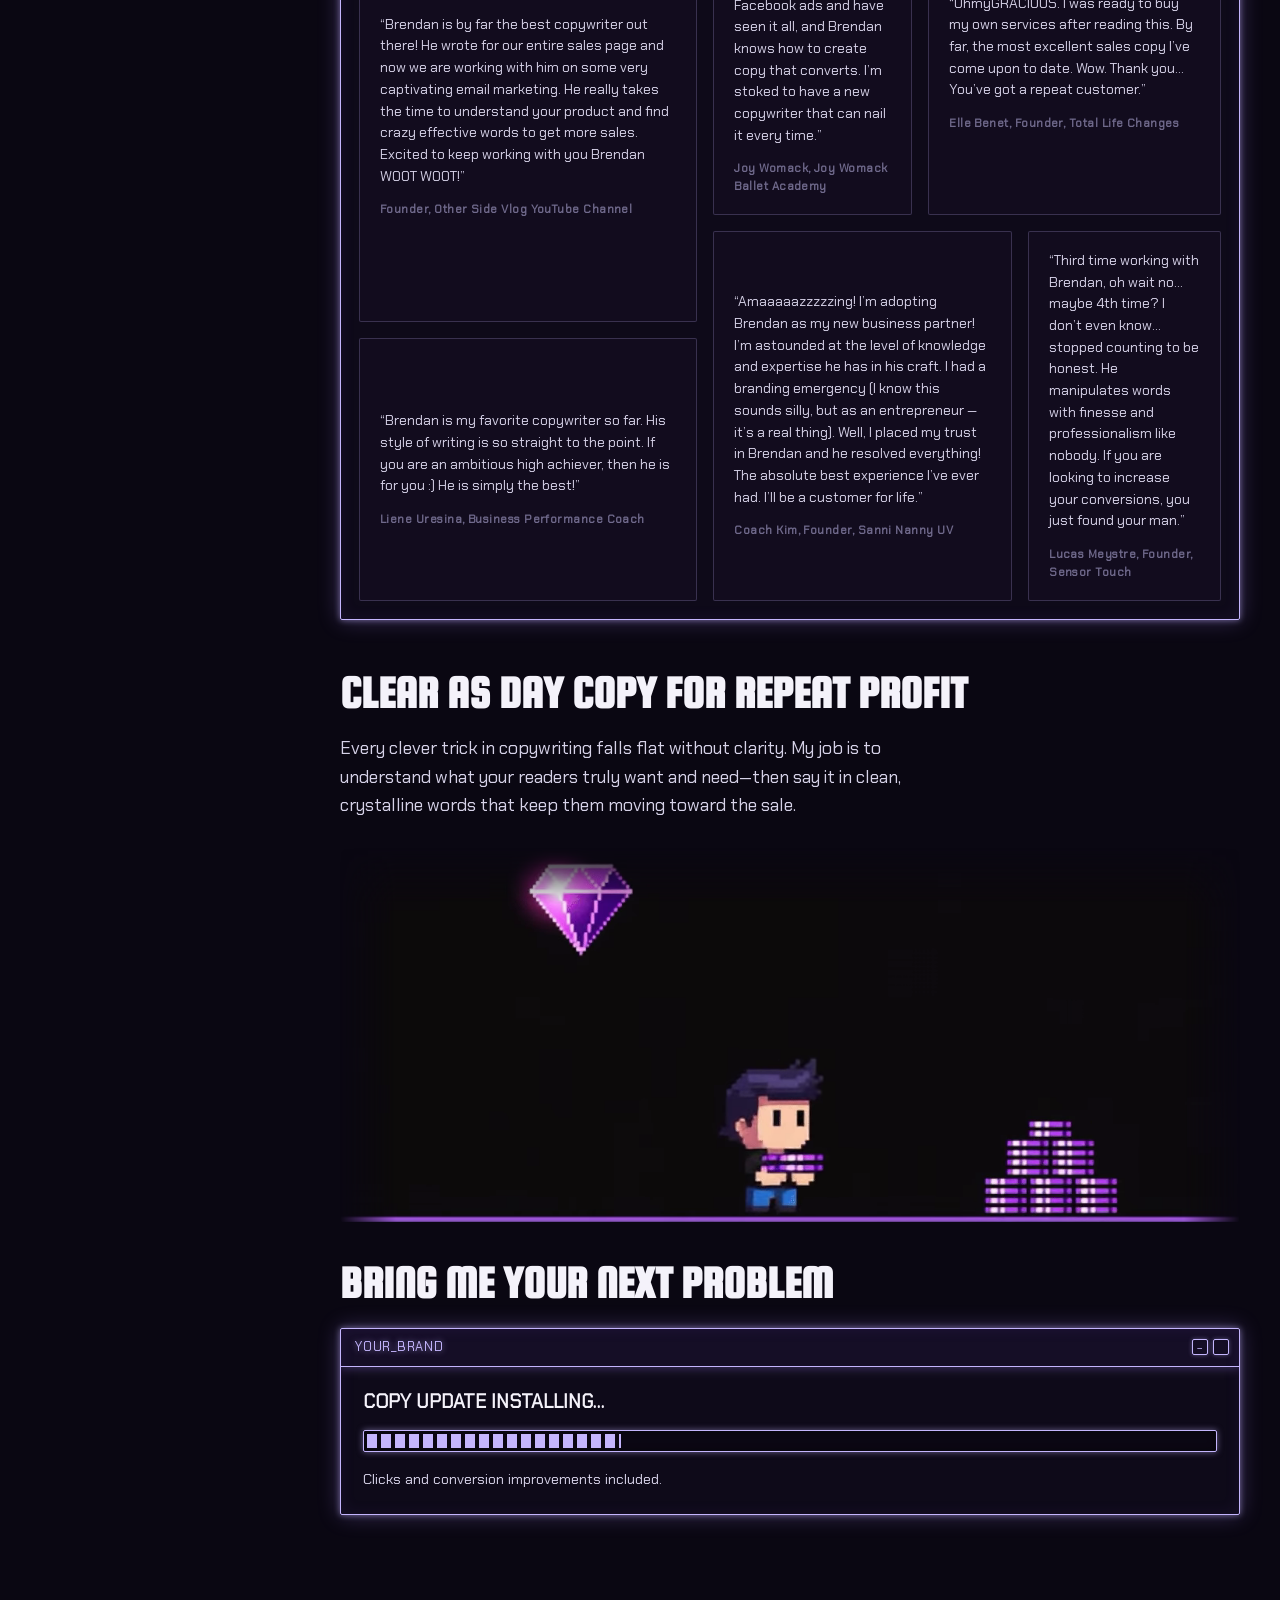
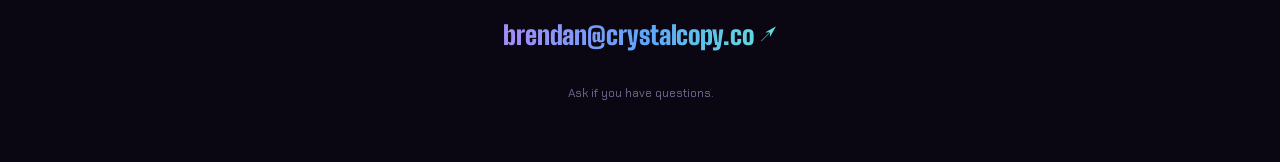
==== commit aadc315a: "Show Hot Chocolate Design first on load, "I write" in hero subhead, remove raw uploads - Moved HCD t" ====
--- a/index.html
+++ b/index.html
@@ -28,7 +28,7 @@
   <header class="topbar">
     <a class="logo" href="#top">
       <img id="logo-img" class="logo-img" alt="Crystal Copy">
-      <span class="logo-text" id="logo-fallback">Crystal Copy <span class="spark" aria-hidden="true">✦</span></span>
+      <span class="logo-text" id="logo-fallback" hidden>Crystal Copy <span class="spark" aria-hidden="true">✦</span></span>
     </a>
     <nav class="nav">
       <a class="nav-primary" href="#contact">Say hello</a>
@@ -126,30 +126,30 @@
         <div class="marquee-viewport">
           <div class="marquee-track">
             <div class="marquee-group">
-              <span class="marquee-logo tier-d" style="--logo-url:url('client-logos/castleflexx.svg');aspect-ratio:12.873" role="img" aria-label="Castleflexx"></span>
-              <span class="marquee-logo tier-b" style="--logo-url:url('client-logos/im8.svg');aspect-ratio:3.884" role="img" aria-label="IM8"></span>
-              <span class="marquee-logo tier-a" style="--logo-url:url('client-logos/heights.svg');aspect-ratio:1.939" role="img" aria-label="Heights"></span>
-              <span class="marquee-logo tier-c" style="--logo-url:url('client-logos/hoolest.png');aspect-ratio:6.567" role="img" aria-label="Hoolest"></span>
-              <span class="marquee-logo tier-a" style="--logo-url:url('client-logos/organictraditions.svg');aspect-ratio:2.558" role="img" aria-label="Organic Traditions"></span>
-              <span class="marquee-logo tier-a" style="--logo-url:url('client-logos/ketobrick.png');aspect-ratio:2.814" role="img" aria-label="KetoBrick"></span>
-              <span class="marquee-logo tier-b" style="--logo-url:url('client-logos/hotchocolatedesign.png');aspect-ratio:5.620" role="img" aria-label="Hot Chocolate Design"></span>
-              <span class="marquee-logo tier-a" style="--logo-url:url('client-logos/littlesaints.svg');aspect-ratio:1.826" role="img" aria-label="Little Saints"></span>
-              <span class="marquee-logo tier-c" style="--logo-url:url('client-logos/cooljarz.png');aspect-ratio:7.000" role="img" aria-label="CoolJarz"></span>
-              <span class="marquee-logo tier-d" style="--logo-url:url('client-logos/isagrutman.png');aspect-ratio:12.258" role="img" aria-label="Isa Grutman"></span>
-              <span class="marquee-logo tier-c" style="--logo-url:url('client-logos/eurocar.png');aspect-ratio:9.259" role="img" aria-label="EuroCar"></span>
+              <span class="marquee-logo" style="--logo-url:url('client-logos/castleflexx.svg')" role="img" aria-label="Castleflexx"></span>
+              <span class="marquee-logo" style="--logo-url:url('client-logos/im8.svg')" role="img" aria-label="IM8"></span>
+              <span class="marquee-logo" style="--logo-url:url('client-logos/heights.svg')" role="img" aria-label="Heights"></span>
+              <span class="marquee-logo" style="--logo-url:url('client-logos/hoolest.png')" role="img" aria-label="Hoolest"></span>
+              <span class="marquee-logo" style="--logo-url:url('client-logos/organictraditions.svg')" role="img" aria-label="Organic Traditions"></span>
+              <span class="marquee-logo" style="--logo-url:url('client-logos/ketobrick.png')" role="img" aria-label="KetoBrick"></span>
+              <span class="marquee-logo" style="--logo-url:url('client-logos/hotchocolatedesign.png')" role="img" aria-label="Hot Chocolate Design"></span>
+              <span class="marquee-logo" style="--logo-url:url('client-logos/littlesaints.svg')" role="img" aria-label="Little Saints"></span>
+              <span class="marquee-logo" style="--logo-url:url('client-logos/cooljarz.png')" role="img" aria-label="CoolJarz"></span>
+              <span class="marquee-logo" style="--logo-url:url('client-logos/isagrutman.png')" role="img" aria-label="Isa Grutman"></span>
+              <span class="marquee-logo" style="--logo-url:url('client-logos/eurocar.png')" role="img" aria-label="EuroCar"></span>
             </div>
             <div class="marquee-group" aria-hidden="true">
-              <span class="marquee-logo tier-d" style="--logo-url:url('client-logos/castleflexx.svg');aspect-ratio:12.873"></span>
-              <span class="marquee-logo tier-b" style="--logo-url:url('client-logos/im8.svg');aspect-ratio:3.884"></span>
-              <span class="marquee-logo tier-a" style="--logo-url:url('client-logos/heights.svg');aspect-ratio:1.939"></span>
-              <span class="marquee-logo tier-c" style="--logo-url:url('client-logos/hoolest.png');aspect-ratio:6.567"></span>
-              <span class="marquee-logo tier-a" style="--logo-url:url('client-logos/organictraditions.svg');aspect-ratio:2.558"></span>
-              <span class="marquee-logo tier-a" style="--logo-url:url('client-logos/ketobrick.png');aspect-ratio:2.814"></span>
-              <span class="marquee-logo tier-b" style="--logo-url:url('client-logos/hotchocolatedesign.png');aspect-ratio:5.620"></span>
-              <span class="marquee-logo tier-a" style="--logo-url:url('client-logos/littlesaints.svg');aspect-ratio:1.826"></span>
-              <span class="marquee-logo tier-c" style="--logo-url:url('client-logos/cooljarz.png');aspect-ratio:7.000"></span>
-              <span class="marquee-logo tier-d" style="--logo-url:url('client-logos/isagrutman.png');aspect-ratio:12.258"></span>
-              <span class="marquee-logo tier-c" style="--logo-url:url('client-logos/eurocar.png');aspect-ratio:9.259"></span>
+              <span class="marquee-logo" style="--logo-url:url('client-logos/castleflexx.svg')"></span>
+              <span class="marquee-logo" style="--logo-url:url('client-logos/im8.svg')"></span>
+              <span class="marquee-logo" style="--logo-url:url('client-logos/heights.svg')"></span>
+              <span class="marquee-logo" style="--logo-url:url('client-logos/hoolest.png')"></span>
+              <span class="marquee-logo" style="--logo-url:url('client-logos/organictraditions.svg')"></span>
+              <span class="marquee-logo" style="--logo-url:url('client-logos/ketobrick.png')"></span>
+              <span class="marquee-logo" style="--logo-url:url('client-logos/hotchocolatedesign.png')"></span>
+              <span class="marquee-logo" style="--logo-url:url('client-logos/littlesaints.svg')"></span>
+              <span class="marquee-logo" style="--logo-url:url('client-logos/cooljarz.png')"></span>
+              <span class="marquee-logo" style="--logo-url:url('client-logos/isagrutman.png')"></span>
+              <span class="marquee-logo" style="--logo-url:url('client-logos/eurocar.png')"></span>
             </div>
           </div>
         </div>
